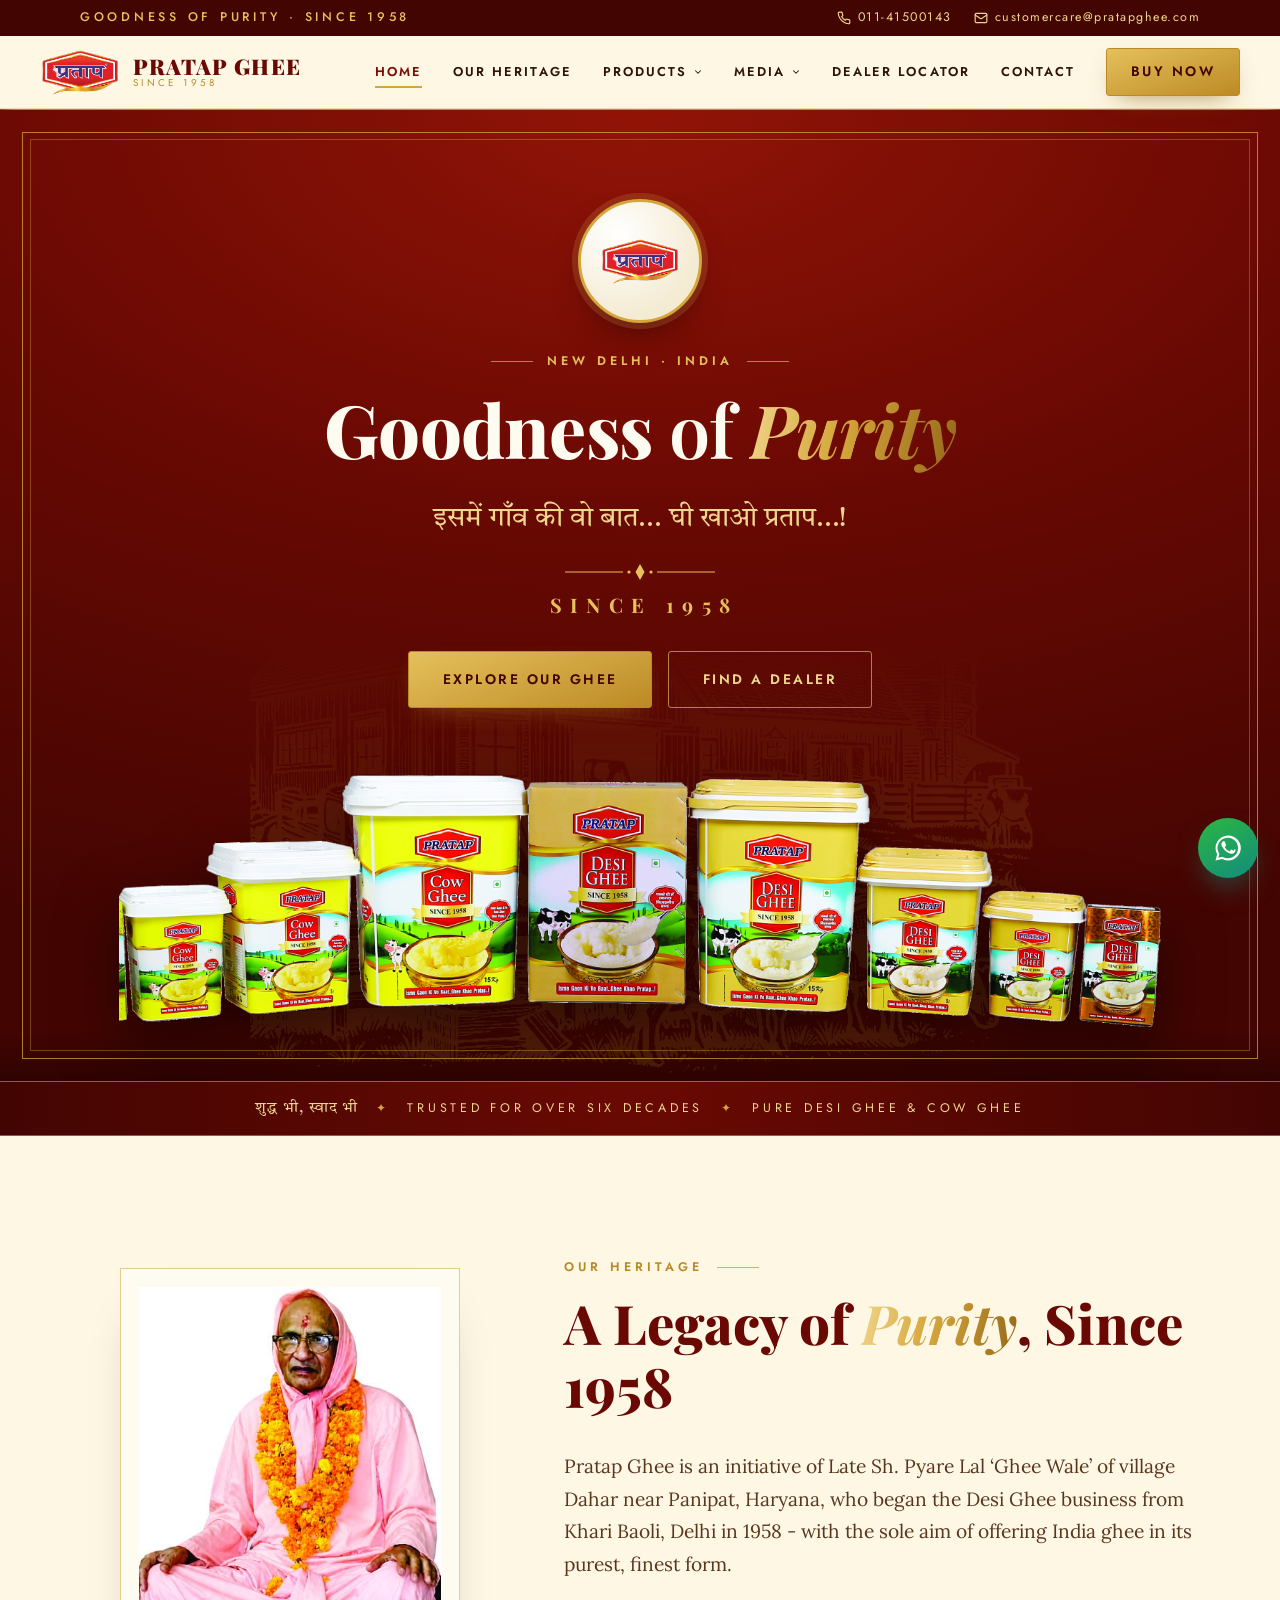
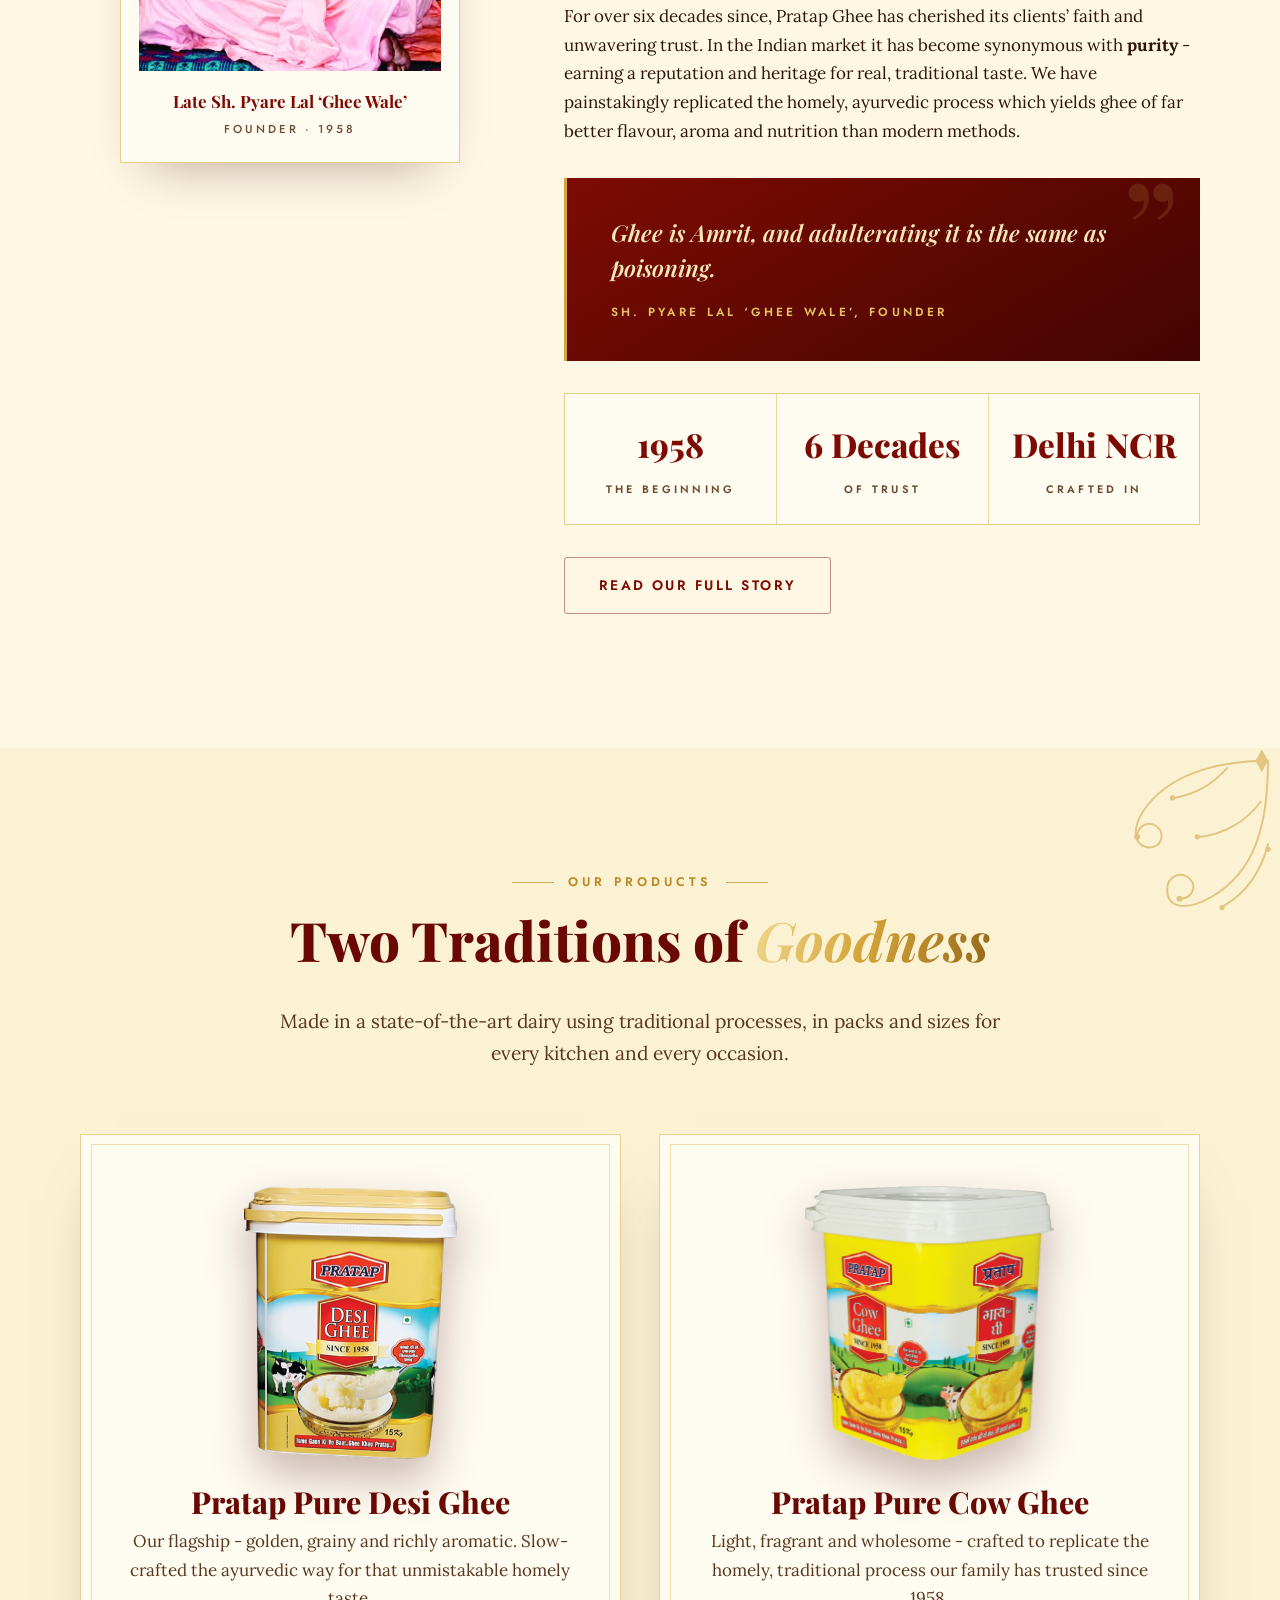
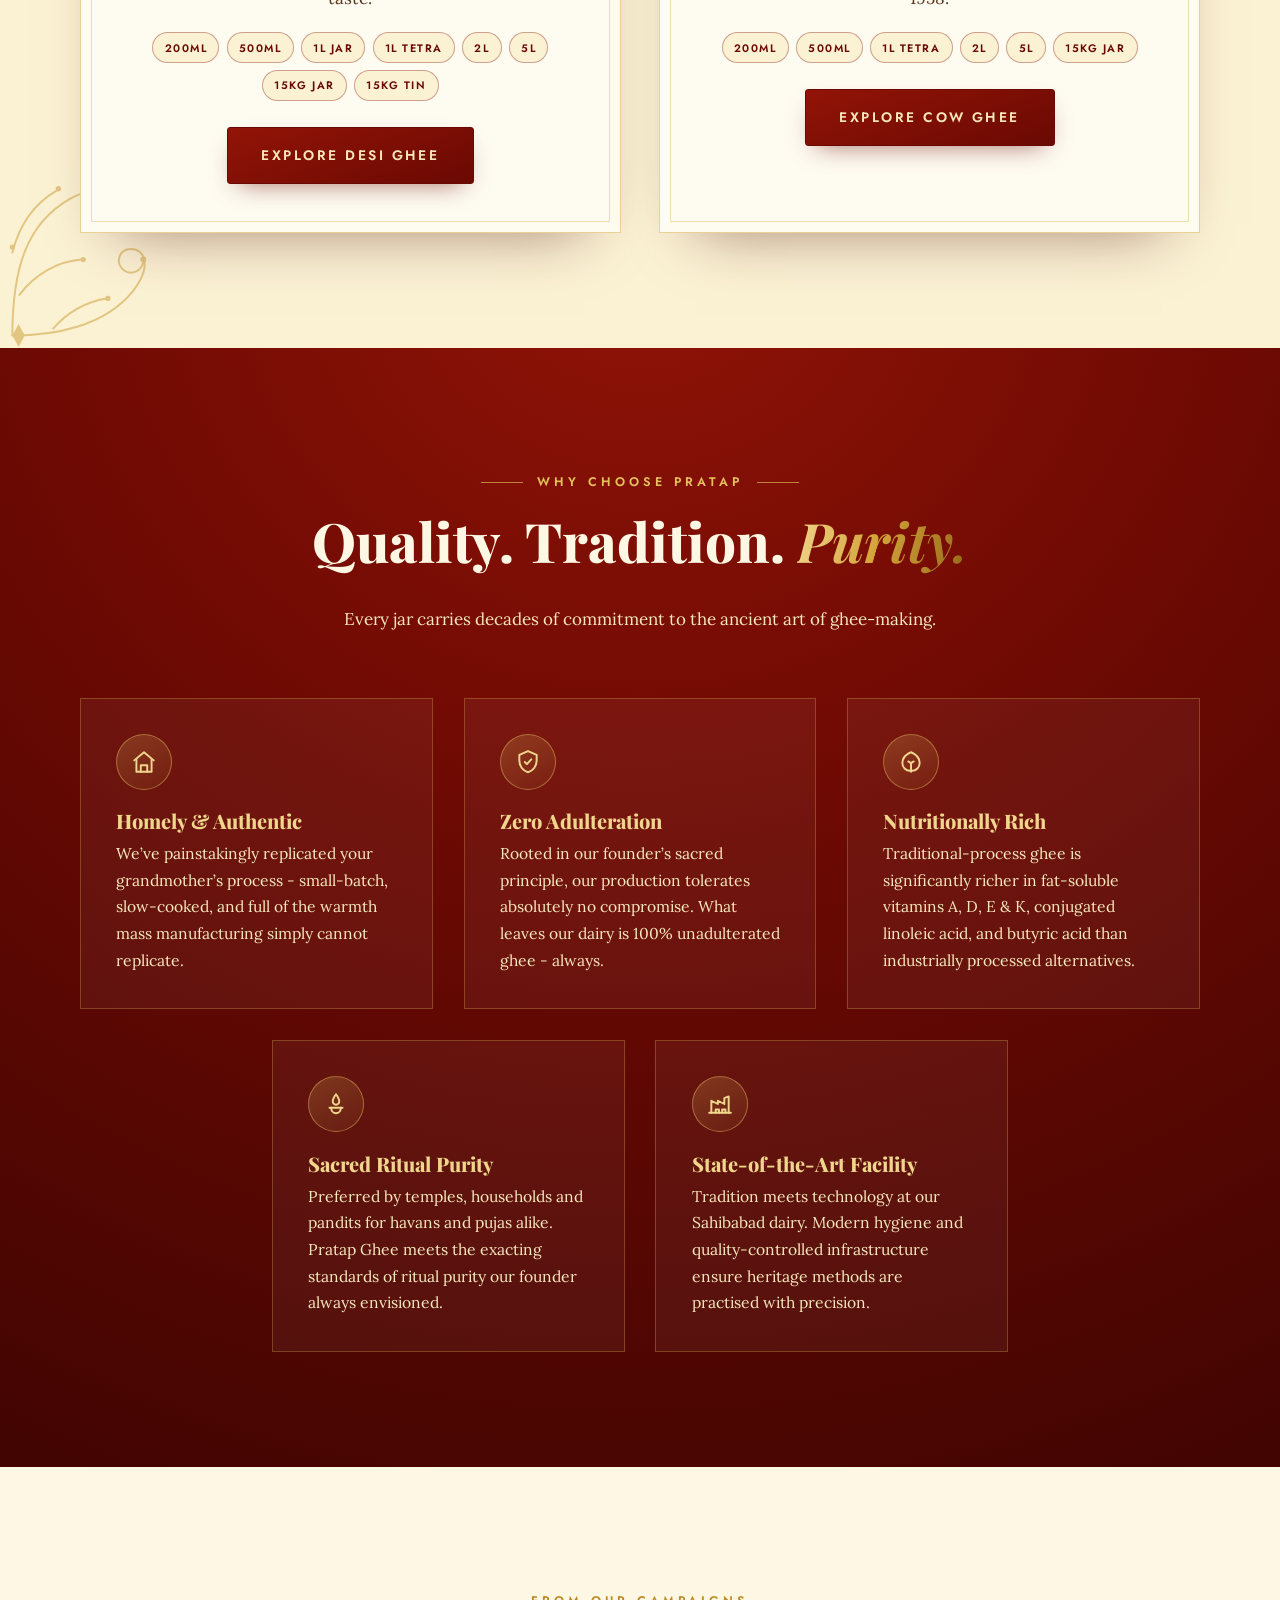
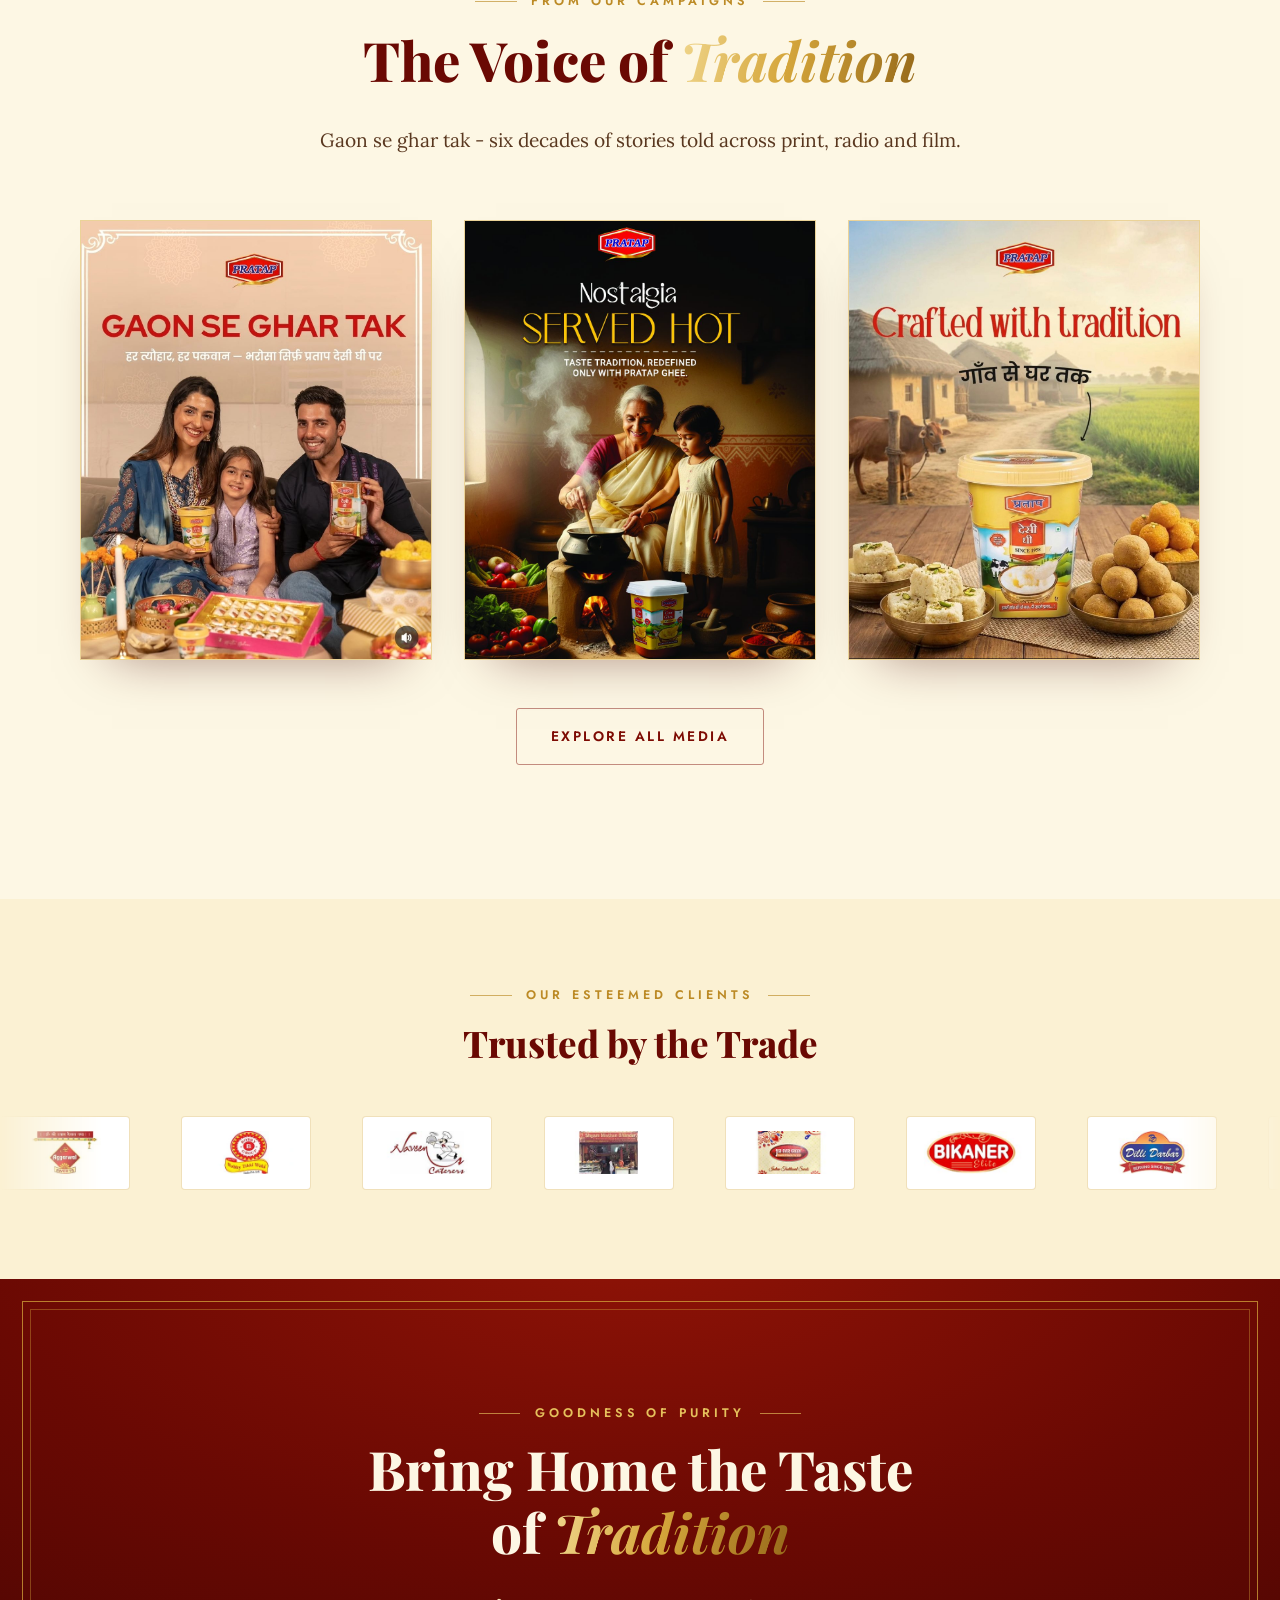
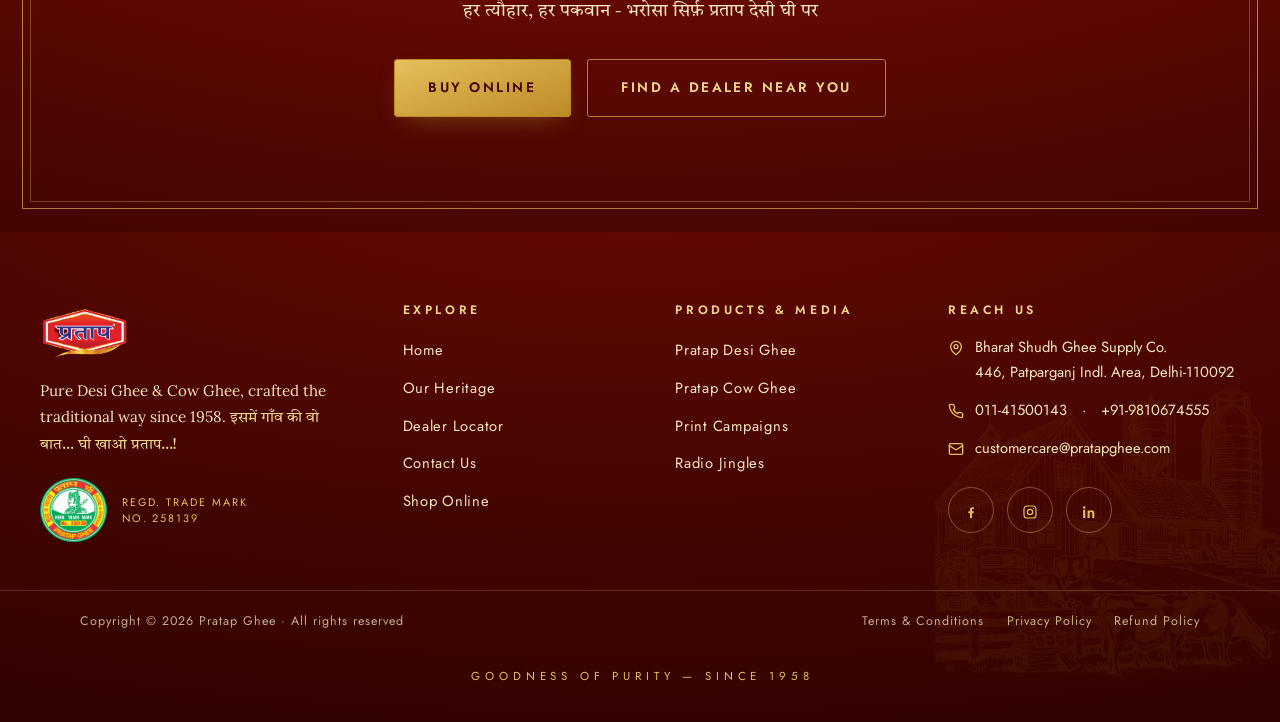
==== index.html @ 8f1a47c0 "Pratap Ghee website - design review build" ====
<!doctype html>
<html lang="en">
<head>
  <meta charset="utf-8">
  <meta name="viewport" content="width=device-width, initial-scale=1">
  <meta name="robots" content="noindex, nofollow">
  <title>Pratap Ghee - Shudh Desi Ghee &amp; Cow Ghee Since 1958 | Goodness of Purity</title>
  <meta name="description" content="Pratap Ghee - manufacturers of Shudh Desi Ghee and Pure Cow Ghee since 1958. Trusted for over six decades across Delhi NCR for purity, tradition and real homely taste.">
  <meta name="keywords" content="Shudh Desi Ghee, Cow ghee manufacturer, wholesale buffalo ghee, cow ghee supplier delhi, Pratap Ghee, desi ghee since 1958">
  <link rel="icon" type="image/png" href="assets/img/favicon.png">
  <link rel="preconnect" href="https://fonts.googleapis.com">
  <link rel="preconnect" href="https://fonts.gstatic.com" crossorigin>
  <link href="https://fonts.googleapis.com/css2?family=Playfair+Display:ital,wght@0,600;0,700;0,800;0,900;1,600;1,700&family=Lora:ital,wght@0,400;0,500;1,400&family=Jost:wght@400;500;600;700&family=Tiro+Devanagari+Hindi&display=swap" rel="stylesheet">
  <link rel="stylesheet" href="css/style.css">
</head>
<body>
  <a class="skip-link" href="#main">Skip to main content</a>

  <!-- top strip -->
  <div class="topbar">
    <div class="container">
      <span class="topbar__tag">Goodness of Purity &middot; Since 1958</span>
      <div class="topbar__links">
        <a href="tel:01141500143"><svg viewBox="0 0 24 24" fill="none" stroke="currentColor" stroke-width="2" stroke-linecap="round" stroke-linejoin="round" aria-hidden="true"><path d="M22 16.9v3a2 2 0 0 1-2.2 2 19.8 19.8 0 0 1-8.6-3.1 19.5 19.5 0 0 1-6-6A19.8 19.8 0 0 1 2.1 4.2 2 2 0 0 1 4.1 2h3a2 2 0 0 1 2 1.7c.13.96.36 1.9.7 2.8a2 2 0 0 1-.45 2.1L8.1 9.9a16 16 0 0 0 6 6l1.3-1.3a2 2 0 0 1 2.1-.45c.9.34 1.84.57 2.8.7A2 2 0 0 1 22 16.9z"/></svg>011-41500143</a>
        <a href="mailto:customercare@pratapghee.com"><svg viewBox="0 0 24 24" fill="none" stroke="currentColor" stroke-width="2" stroke-linecap="round" stroke-linejoin="round" aria-hidden="true"><rect width="20" height="16" x="2" y="4" rx="2"/><path d="m22 7-8.97 5.7a1.94 1.94 0 0 1-2.06 0L2 7"/></svg>customercare@pratapghee.com</a>
      </div>
    </div>
  </div>

  <!-- header -->
  <header class="site-header">
    <div class="container site-header__inner">
      <a class="brand" href="index.html" aria-label="Pratap Ghee - Home">
        <img src="assets/img/logo.png" alt="Pratap Ghee logo" width="151" height="98">
        <span class="brand__text">
          <span class="brand__name">PRATAP GHEE</span>
          <span class="brand__tag">Since 1958</span>
        </span>
      </a>
      <nav class="nav" aria-label="Primary">
        <a class="nav__link" href="index.html" aria-current="page">Home</a>
        <a class="nav__link" href="about.html">Our Heritage</a>
        <div class="has-dropdown">
          <button class="nav__link" type="button" aria-expanded="false" aria-haspopup="true">Products
            <svg class="nav__caret" viewBox="0 0 24 24" fill="none" stroke="currentColor" stroke-width="2.5" stroke-linecap="round" stroke-linejoin="round" aria-hidden="true"><path d="m6 9 6 6 6-6"/></svg>
          </button>
          <div class="dropdown">
            <a href="pratap-desi-ghee.html">Pratap Desi Ghee</a>
            <a href="pratap-cow-ghee.html">Pratap Cow Ghee</a>
          </div>
        </div>
        <div class="has-dropdown">
          <button class="nav__link" type="button" aria-expanded="false" aria-haspopup="true">Media
            <svg class="nav__caret" viewBox="0 0 24 24" fill="none" stroke="currentColor" stroke-width="2.5" stroke-linecap="round" stroke-linejoin="round" aria-hidden="true"><path d="m6 9 6 6 6-6"/></svg>
          </button>
          <div class="dropdown">
            <a href="print.html">Print Campaigns</a>
            <a href="radio.html">Radio Jingles</a>
          </div>
        </div>
        <a class="nav__link" href="dealer-locator.html">Dealer Locator</a>
        <a class="nav__link" href="contact.html">Contact</a>
        <a class="btn btn--gold" href="https://www.shop.pratapghee.com/" target="_blank" rel="noopener">Buy Now</a>
      </nav>
      <button class="nav-toggle" id="nav-open" aria-expanded="false" aria-label="Open menu">
        <svg viewBox="0 0 24 24" fill="none" stroke="currentColor" stroke-width="2" stroke-linecap="round" aria-hidden="true"><path d="M4 6h16M4 12h16M4 18h16"/></svg>
      </button>
    </div>
  </header>

  <!-- mobile drawer -->
  <div class="drawer" id="drawer">
    <div class="drawer__scrim"></div>
    <div class="drawer__panel" role="dialog" aria-modal="true" aria-label="Menu">
      <div class="drawer__head">
        <img src="assets/img/logo.png" alt="Pratap Ghee">
        <button class="drawer__close" id="nav-close" aria-label="Close menu">
          <svg viewBox="0 0 24 24" fill="none" stroke="currentColor" stroke-width="2" stroke-linecap="round" aria-hidden="true"><path d="M18 6 6 18M6 6l12 12"/></svg>
        </button>
      </div>
      <nav aria-label="Mobile">
        <a href="index.html" aria-current="page">Home</a>
        <a href="about.html">Our Heritage</a>
        <span class="drawer__group">Products</span>
        <a class="drawer__sub" href="pratap-desi-ghee.html">Pratap Desi Ghee</a>
        <a class="drawer__sub" href="pratap-cow-ghee.html">Pratap Cow Ghee</a>
        <span class="drawer__group">Media</span>
        <a class="drawer__sub" href="print.html">Print Campaigns</a>
        <a class="drawer__sub" href="radio.html">Radio Jingles</a>
        <a href="dealer-locator.html">Dealer Locator</a>
        <a href="contact.html">Contact</a>
        <a class="btn btn--gold" href="https://www.shop.pratapghee.com/" target="_blank" rel="noopener">Buy Now</a>
      </nav>
    </div>
  </div>

  <main id="main">
    <!-- HERO : the catalogue cover, alive -->
    <section class="hero gold-frame" aria-label="Pratap Ghee - Goodness of Purity">
      <div class="hero__art" aria-hidden="true"></div>
      <div class="hero__inner container">
        <div class="hero__badge reveal">
          <img src="assets/img/logo.png" alt="">
        </div>
        <p class="eyebrow reveal" data-delay="1" style="color:var(--gold-400)">New Delhi &middot; India</p>
        <h1 class="display-xl reveal" data-delay="1">Goodness <span style="font-weight:600">of</span> <em class="gold-italic">Purity</em></h1>
        <p class="hero__hindi reveal" data-delay="2" lang="hi">इसमें गाँव की वो बात... घी खाओ प्रताप...!</p>
        <div class="hero__since reveal" data-delay="2">
          <svg width="150" height="20" viewBox="0 0 150 20" fill="none" aria-hidden="true"><path d="M0 10h58M92 10h58" stroke="currentColor" stroke-width="1"/><path d="M75 2l4.5 8L75 18l-4.5-8z" fill="currentColor"/><circle cx="64" cy="10" r="1.6" fill="currentColor"/><circle cx="86" cy="10" r="1.6" fill="currentColor"/></svg>
          SINCE 1958
        </div>
        <div class="hero__cta reveal" data-delay="3">
          <a class="btn btn--gold" href="pratap-desi-ghee.html">Explore Our Ghee</a>
          <a class="btn btn--ghost-gold" href="dealer-locator.html">Find a Dealer</a>
        </div>
        <div class="hero__lineup reveal" data-delay="3">
          <img src="assets/img/range-lineup.png" alt="The complete Pratap Ghee range - Desi Ghee and Cow Ghee jars, tins and tetra packs" width="1465" height="360" fetchpriority="high">
        </div>
      </div>
      <div class="hero__shelf" aria-hidden="true"></div>
    </section>

    <!-- tagline band -->
    <div class="tagline-band">
      <span class="hindi" lang="hi">शुद्ध भी, स्वाद भी</span><span class="dot">&#10022;</span>Trusted for over six decades<span class="dot">&#10022;</span><span class="band-opt">Pure Desi Ghee &amp; Cow Ghee</span>
    </div>

    <!-- HERITAGE -->
    <section class="section section--cream" aria-labelledby="heritage-h">
      <div class="container heritage">
        <figure class="portrait-card reveal">
          <img src="assets/img/founder.jpg" alt="Late Sh. Pyare Lal 'Ghee Wale', founder of Pratap Ghee, seated in saffron robes with a marigold garland" width="434" height="550">
          <figcaption>Late Sh. Pyare Lal &lsquo;Ghee Wale&rsquo;<span>Founder &middot; 1958</span></figcaption>
        </figure>
        <div>
          <p class="eyebrow eyebrow--left reveal">Our Heritage</p>
          <h2 id="heritage-h" class="display-lg reveal">A Legacy of <em class="gold-italic">Purity</em>, Since 1958</h2>
          <p class="lead reveal" data-delay="1">Pratap Ghee is an initiative of Late Sh. Pyare Lal &lsquo;Ghee Wale&rsquo; of village Dahar near Panipat, Haryana, who began the Desi Ghee business from Khari Baoli, Delhi in 1958 - with the sole aim of offering India ghee in its purest, finest form.</p>
          <p class="reveal" data-delay="1">For over six decades since, Pratap Ghee has cherished its clients&rsquo; faith and unwavering trust. In the Indian market it has become synonymous with <strong>purity</strong> - earning a reputation and heritage for real, traditional taste. We have painstakingly replicated the homely, ayurvedic process which yields ghee of far better flavour, aroma and nutrition than modern methods.</p>
          <div class="quote-box reveal" data-delay="2">
            <blockquote lang="en">Ghee is Amrit, and adulterating it is the same as poisoning.</blockquote>
            <cite>Sh. Pyare Lal &lsquo;Ghee Wale&rsquo;, Founder</cite>
          </div>
          <div class="stat-band reveal" data-delay="2">
            <div><strong>1958</strong><span>The Beginning</span></div>
            <div><strong>6 Decades</strong><span>Of Trust</span></div>
            <div><strong>Delhi NCR</strong><span>Crafted In</span></div>
          </div>
          <p class="mt-2 reveal" data-delay="3"><a class="btn btn--ghost-maroon" href="about.html">Read Our Full Story</a></p>
        </div>
      </div>
    </section>

    <!-- PRODUCTS -->
    <section class="section section--parchment flourish" aria-labelledby="products-h">
      <div class="container">
        <div class="section__head">
          <p class="eyebrow reveal">Our Products</p>
          <h2 id="products-h" class="display-lg reveal">Two Traditions of <em class="gold-italic">Goodness</em></h2>
          <p class="lead reveal" data-delay="1">Made in a state-of-the-art dairy using traditional processes, in packs and sizes for every kitchen and every occasion.</p>
        </div>
        <div class="product-duo">
          <article class="product-card reveal">
            <img class="product-card__img" src="assets/products/desi-15kg-jar.png" alt="Pratap Pure Desi Ghee jar" loading="lazy">
            <h3>Pratap Pure Desi Ghee</h3>
            <p>Our flagship - golden, grainy and richly aromatic. Slow-crafted the ayurvedic way for that unmistakable homely taste.</p>
            <div class="chip-row" aria-label="Available sizes">
              <span class="chip">200ml</span><span class="chip">500ml</span><span class="chip">1L Jar</span><span class="chip">1L Tetra</span><span class="chip">2L</span><span class="chip">5L</span><span class="chip">15Kg Jar</span><span class="chip">15Kg Tin</span>
            </div>
            <a class="btn btn--maroon" href="pratap-desi-ghee.html">Explore Desi Ghee</a>
          </article>
          <article class="product-card reveal" data-delay="1">
            <img class="product-card__img" src="assets/products/cow-15kg-jar.png" alt="Pratap Pure Cow Ghee jar" loading="lazy">
            <h3>Pratap Pure Cow Ghee</h3>
            <p>Light, fragrant and wholesome - crafted to replicate the homely, traditional process our family has trusted since 1958.</p>
            <div class="chip-row" aria-label="Available sizes">
              <span class="chip">200ml</span><span class="chip">500ml</span><span class="chip">1L Tetra</span><span class="chip">2L</span><span class="chip">5L</span><span class="chip">15Kg Jar</span>
            </div>
            <a class="btn btn--maroon" href="pratap-cow-ghee.html">Explore Cow Ghee</a>
          </article>
        </div>
      </div>
    </section>

    <!-- WHY CHOOSE -->
    <section class="section section--maroon on-maroon" aria-labelledby="why-h">
      <div class="container">
        <div class="section__head">
          <p class="eyebrow reveal">Why Choose Pratap</p>
          <h2 id="why-h" class="display-lg reveal">Quality. Tradition. <em class="gold-italic">Purity.</em></h2>
          <p class="reveal" data-delay="1">Every jar carries decades of commitment to the ancient art of ghee-making.</p>
        </div>
        <div class="feature-grid">
          <article class="feature reveal">
            <div class="feature__icon"><svg viewBox="0 0 24 24" fill="none" stroke="currentColor" stroke-width="1.8" stroke-linecap="round" stroke-linejoin="round" aria-hidden="true"><path d="M3 10.5 12 3l9 7.5"/><path d="M5 9.5V21h14V9.5"/><path d="M9 21v-6h6v6"/></svg></div>
            <h3>Homely &amp; Authentic</h3>
            <p>We&rsquo;ve painstakingly replicated your grandmother&rsquo;s process - small-batch, slow-cooked, and full of the warmth mass manufacturing simply cannot replicate.</p>
          </article>
          <article class="feature reveal" data-delay="1">
            <div class="feature__icon"><svg viewBox="0 0 24 24" fill="none" stroke="currentColor" stroke-width="1.8" stroke-linecap="round" stroke-linejoin="round" aria-hidden="true"><path d="M12 2 4 5.5v5.2c0 5 3.4 9.6 8 10.8 4.6-1.2 8-5.8 8-10.8V5.5z"/><path d="m9 12 2 2 4-4.5"/></svg></div>
            <h3>Zero Adulteration</h3>
            <p>Rooted in our founder&rsquo;s sacred principle, our production tolerates absolutely no compromise. What leaves our dairy is 100% unadulterated ghee - always.</p>
          </article>
          <article class="feature reveal" data-delay="2">
            <div class="feature__icon"><svg viewBox="0 0 24 24" fill="none" stroke="currentColor" stroke-width="1.8" stroke-linecap="round" stroke-linejoin="round" aria-hidden="true"><path d="M11 20A7 7 0 0 1 4 13c0-4 3-8 8-10 5 2 8 6 8 10a7 7 0 0 1-7 7z"/><path d="M12 21v-8"/><path d="m9.5 11.5 2.5 1.5 2.5-1.5"/></svg></div>
            <h3>Nutritionally Rich</h3>
            <p>Traditional-process ghee is significantly richer in fat-soluble vitamins A, D, E &amp; K, conjugated linoleic acid, and butyric acid than industrially processed alternatives.</p>
          </article>
          <article class="feature reveal" data-delay="2">
            <div class="feature__icon"><svg viewBox="0 0 24 24" fill="none" stroke="currentColor" stroke-width="1.8" stroke-linecap="round" stroke-linejoin="round" aria-hidden="true"><path d="M12 3c1.8 2.5 3 4.6 3 6.5A3.1 3.1 0 0 1 12 12.7 3.1 3.1 0 0 1 9 9.5C9 7.6 10.2 5.5 12 3z"/><path d="M6 15.5h12"/><path d="M7.5 15.5c0 2.8 2 5 4.5 5s4.5-2.2 4.5-5"/></svg></div>
            <h3>Sacred Ritual Purity</h3>
            <p>Preferred by temples, households and pandits for havans and pujas alike. Pratap Ghee meets the exacting standards of ritual purity our founder always envisioned.</p>
          </article>
          <article class="feature reveal" data-delay="3">
            <div class="feature__icon"><svg viewBox="0 0 24 24" fill="none" stroke="currentColor" stroke-width="1.8" stroke-linecap="round" stroke-linejoin="round" aria-hidden="true"><path d="M2 20h20"/><path d="M4 20V9l6 3V9l6 3V6.5L20 5v15"/><path d="M8 20v-3h3v3"/><path d="M14 20v-3h3v3"/></svg></div>
            <h3>State-of-the-Art Facility</h3>
            <p>Tradition meets technology at our Sahibabad dairy. Modern hygiene and quality-controlled infrastructure ensure heritage methods are practised with precision.</p>
          </article>
        </div>
      </div>
    </section>

    <!-- CAMPAIGNS -->
    <section class="section section--cream" aria-labelledby="campaigns-h">
      <div class="container">
        <div class="section__head">
          <p class="eyebrow reveal">From Our Campaigns</p>
          <h2 id="campaigns-h" class="display-lg reveal">The Voice of <em class="gold-italic">Tradition</em></h2>
          <p class="lead reveal" data-delay="1">Gaon se ghar tak - six decades of stories told across print, radio and film.</p>
        </div>
        <div class="campaign-row">
          <button class="campaign-tile reveal" data-lightbox="assets/ads/campaign-5.jpg" aria-label="View campaign: Gaon Se Ghar Tak">
            <img src="assets/ads/campaign-5.jpg" alt="Pratap Ghee campaign - Gaon Se Ghar Tak, a family celebrating with Pratap Desi Ghee" loading="lazy">
          </button>
          <button class="campaign-tile reveal" data-delay="1" data-lightbox="assets/ads/campaign-6.jpg" aria-label="View campaign: Nostalgia Served Hot">
            <img src="assets/ads/campaign-6.jpg" alt="Pratap Ghee campaign - Nostalgia Served Hot, a grandmother cooking on a traditional chulha" loading="lazy">
          </button>
          <button class="campaign-tile reveal" data-delay="2" data-lightbox="assets/ads/campaign-4.jpg" aria-label="View campaign: Crafted with Tradition">
            <img src="assets/ads/campaign-4.jpg" alt="Pratap Ghee campaign - Crafted with Tradition, village scene with sweets made in ghee" loading="lazy">
          </button>
        </div>
        <p class="text-center mt-3 reveal"><a class="btn btn--ghost-maroon" href="print.html">Explore All Media</a></p>
      </div>
    </section>

    <!-- CLIENTS -->
    <section class="section section--parchment" aria-labelledby="clients-h" style="padding-block: clamp(3rem, 6vw, 5rem);">
      <div class="container">
        <div class="section__head" style="margin-bottom: 2.4rem;">
          <p class="eyebrow reveal">Our Esteemed Clients</p>
          <h2 id="clients-h" class="display-md reveal">Trusted by the Trade</h2>
        </div>
      </div>
      <div class="clients-track" aria-label="Client logos">
        <div class="clients-row" id="clients-row">
          <!-- populated by script below; duplicated for seamless loop -->
        </div>
      </div>
    </section>

    <!-- CTA -->
    <section class="section section--maroon on-maroon cta-band gold-frame" aria-labelledby="cta-h">
      <div class="container">
        <p class="eyebrow reveal">Goodness of Purity</p>
        <h2 id="cta-h" class="display-lg reveal">Bring Home the Taste<br>of <em class="gold-italic">Tradition</em></h2>
        <p class="reveal hindi" data-delay="1" lang="hi" style="font-size:1.15rem;">हर त्यौहार, हर पकवान - भरोसा सिर्फ़ प्रताप देसी घी पर</p>
        <div class="btn-row reveal" data-delay="2">
          <a class="btn btn--gold" href="https://www.shop.pratapghee.com/" target="_blank" rel="noopener">Buy Online</a>
          <a class="btn btn--ghost-gold" href="dealer-locator.html">Find a Dealer Near You</a>
        </div>
      </div>
    </section>
  </main>

  <!-- lightbox -->
  <div class="lightbox" id="lightbox" role="dialog" aria-modal="true" aria-label="Image viewer">
    <img src="" alt="">
    <button class="lightbox__close" aria-label="Close viewer"><svg viewBox="0 0 24 24" fill="none" stroke="currentColor" stroke-width="2" stroke-linecap="round" aria-hidden="true"><path d="M18 6 6 18M6 6l12 12"/></svg></button>
    <button class="lightbox__nav lightbox__nav--prev" aria-label="Previous image"><svg viewBox="0 0 24 24" fill="none" stroke="currentColor" stroke-width="2" stroke-linecap="round" stroke-linejoin="round" aria-hidden="true"><path d="m15 18-6-6 6-6"/></svg></button>
    <button class="lightbox__nav lightbox__nav--next" aria-label="Next image"><svg viewBox="0 0 24 24" fill="none" stroke="currentColor" stroke-width="2" stroke-linecap="round" stroke-linejoin="round" aria-hidden="true"><path d="m9 18 6-6-6-6"/></svg></button>
  </div>

  <!-- footer -->
  <footer class="site-footer">
    <div class="container footer-grid">
      <div class="footer-brand">
        <img class="footer-logo" src="assets/img/logo.png" alt="Pratap Ghee">
        <p>Pure Desi Ghee &amp; Cow Ghee, crafted the traditional way since 1958. <span class="hindi" lang="hi">इसमें गाँव की वो बात... घी खाओ प्रताप...!</span></p>
        <div class="footer-seal">
          <img src="assets/img/trademark.png" alt="Pratap Ghee registered trademark seal" loading="lazy">
          <span>Regd. Trade Mark<br>No. 258139</span>
        </div>
      </div>
      <div>
        <h4>Explore</h4>
        <ul>
          <li><a href="index.html">Home</a></li>
          <li><a href="about.html">Our Heritage</a></li>
          <li><a href="dealer-locator.html">Dealer Locator</a></li>
          <li><a href="contact.html">Contact Us</a></li>
          <li><a href="https://www.shop.pratapghee.com/" target="_blank" rel="noopener">Shop Online</a></li>
        </ul>
      </div>
      <div>
        <h4>Products &amp; Media</h4>
        <ul>
          <li><a href="pratap-desi-ghee.html">Pratap Desi Ghee</a></li>
          <li><a href="pratap-cow-ghee.html">Pratap Cow Ghee</a></li>
          <li><a href="print.html">Print Campaigns</a></li>
          <li><a href="radio.html">Radio Jingles</a></li>
        </ul>
      </div>
      <div class="footer-contact">
        <h4>Reach Us</h4>
        <p><svg viewBox="0 0 24 24" fill="none" stroke="currentColor" stroke-width="2" stroke-linecap="round" stroke-linejoin="round" aria-hidden="true"><path d="M20 10c0 6-8 12-8 12s-8-6-8-12a8 8 0 0 1 16 0z"/><circle cx="12" cy="10" r="3"/></svg>Bharat Shudh Ghee Supply Co.<br>446, Patparganj Indl. Area, Delhi-110092</p>
        <p><svg viewBox="0 0 24 24" fill="none" stroke="currentColor" stroke-width="2" stroke-linecap="round" stroke-linejoin="round" aria-hidden="true"><path d="M22 16.9v3a2 2 0 0 1-2.2 2 19.8 19.8 0 0 1-8.6-3.1 19.5 19.5 0 0 1-6-6A19.8 19.8 0 0 1 2.1 4.2 2 2 0 0 1 4.1 2h3a2 2 0 0 1 2 1.7c.13.96.36 1.9.7 2.8a2 2 0 0 1-.45 2.1L8.1 9.9a16 16 0 0 0 6 6l1.3-1.3a2 2 0 0 1 2.1-.45c.9.34 1.84.57 2.8.7A2 2 0 0 1 22 16.9z"/></svg><a href="tel:01141500143">011-41500143</a>&nbsp;&middot;&nbsp;<a href="tel:+919810674555">+91-9810674555</a></p>
        <p><svg viewBox="0 0 24 24" fill="none" stroke="currentColor" stroke-width="2" stroke-linecap="round" stroke-linejoin="round" aria-hidden="true"><rect width="20" height="16" x="2" y="4" rx="2"/><path d="m22 7-8.97 5.7a1.94 1.94 0 0 1-2.06 0L2 7"/></svg><a href="mailto:customercare@pratapghee.com">customercare@pratapghee.com</a></p>
        <div class="social-row">
          <a href="https://www.facebook.com/pratapgheeofficial" target="_blank" rel="noopener" aria-label="Pratap Ghee on Facebook"><svg viewBox="0 0 24 24" fill="currentColor" aria-hidden="true"><path d="M13.5 21v-7h2.4l.4-3h-2.8V9.1c0-.9.2-1.5 1.5-1.5h1.4V4.9c-.3 0-1.2-.1-2.2-.1-2.2 0-3.7 1.3-3.7 3.9V11H8v3h2.5v7z"/></svg></a>
          <a href="https://www.instagram.com/pratapghee/" target="_blank" rel="noopener" aria-label="Pratap Ghee on Instagram"><svg viewBox="0 0 24 24" fill="none" stroke="currentColor" stroke-width="1.8" stroke-linecap="round" stroke-linejoin="round" aria-hidden="true"><rect width="18" height="18" x="3" y="3" rx="5"/><circle cx="12" cy="12" r="4"/><circle cx="17.2" cy="6.8" r=".9" fill="currentColor" stroke="none"/></svg></a>
          <a href="https://www.linkedin.com/company/pratapghee" target="_blank" rel="noopener" aria-label="Pratap Ghee on LinkedIn"><svg viewBox="0 0 24 24" fill="currentColor" aria-hidden="true"><path d="M6.4 8.6H3.2V21h3.2zM4.8 3.2a1.9 1.9 0 1 0 0 3.8 1.9 1.9 0 0 0 0-3.8zM13 14.5c0-1.4.6-2.4 2-2.4s1.9 1 1.9 2.4V21H20v-6.9c0-3.2-1.7-4.7-4-4.7a3.9 3.9 0 0 0-3 1.6v-1.4H9.8V21H13z"/></svg></a>
        </div>
      </div>
    </div>
    <div class="footer-bottom">
      <div class="container">
        <p>Copyright &copy; <span id="year">2026</span> Pratap Ghee &middot; All rights reserved</p>
        <div class="pol-links">
          <a href="terms-conditions.html">Terms &amp; Conditions</a>
          <a href="privacy-policy.html">Privacy Policy</a>
          <a href="refund-policy.html">Refund Policy</a>
        </div>
      </div>
    </div>
    <p class="footer-tagline">Goodness of Purity &mdash; Since 1958</p>
  </footer>

  <!-- WhatsApp float -->
  <a class="wa-float" href="https://wa.me/919810780490?text=Hello%2C%20I%20am%20interested%20in%20Pratap%20Ghee.%20Please%20get%20in%20touch." target="_blank" rel="noopener" aria-label="Chat with Pratap Ghee on WhatsApp">
    <svg viewBox="0 0 24 24" fill="currentColor" aria-hidden="true"><path d="M12 2a10 10 0 0 0-8.7 14.9L2 22l5.3-1.3A10 10 0 1 0 12 2zm0 18.2c-1.5 0-3-.4-4.3-1.1l-.3-.2-3.1.8.8-3-.2-.3A8.2 8.2 0 1 1 12 20.2zm4.6-6.1c-.3-.1-1.5-.7-1.7-.8-.2-.1-.4-.1-.6.1l-.8 1c-.1.2-.3.2-.5.1a6.7 6.7 0 0 1-3.4-3c-.3-.4 0-.5.1-.7l.4-.5c.1-.1.2-.3.3-.4.1-.2 0-.3 0-.5L9.4 7c-.2-.5-.4-.4-.6-.4h-.5c-.2 0-.5.1-.7.3-.9.9-1.2 2.1-.6 3.5a11.9 11.9 0 0 0 4.5 5c.6.4 1.4.8 2.3 1 .9.3 1.7.2 2.3-.1.7-.3 1.5-1 1.7-1.8.2-.8.2-1.4.1-1.5s-.2-.2-.5-.3z"/></svg>
  </a>

  <script src="js/main.js" defer></script>
  <script>
    // client logo marquee - list once, duplicate for a seamless loop
    (function () {
      var logos = ["aggarwal1123.webp","bobby-tikki-wala-logos.webp","download-(1).webp","download.webp","jsb.webp","images.webp","Logo1.webp","logo10.webp","logo11.webp","logo12.webp","logo13.webp","logo14.webp","logo15.webp","logo16.webp","logo2.webp","logo3.webp","logo4.webp","logo6.webp","logo8.webp","logo9.webp","data1.webp","Untitled-1.webp","Untitled-2.webp","Untitled-3.webp","Mezbaan-Caterers.webp","logo-img.webp"];
      var row = document.getElementById("clients-row");
      if (!row) return;
      var html = "";
      logos.concat(logos).forEach(function (f) {
        html += '<div class="client-logo"><img src="assets/clients/' + f + '" alt="Pratap Ghee client logo" loading="lazy"></div>';
      });
      row.innerHTML = html;
    })();
  </script>
</body>
</html>
---- css/style.css ----
/* ==========================================================================
   PRATAP GHEE - Goodness of Purity, Since 1958
   Royal heritage design system drawn from the 2026 product catalogue:
   deep maroon canvases, gold double-rule frames, parchment pages,
   serif display type with gold italic accents.
   ========================================================================== */

/* ---------- Tokens ---------- */
:root {
  /* maroon canvas */
  --maroon-950: #430502;
  --maroon-900: #560702;
  --maroon-800: #6A0903;
  --maroon-700: #7D0B03;
  --maroon-600: #921407;
  --maroon-500: #A81C0A;
  --red-accent: #C22A1B;

  /* gold */
  --gold-200: #F7E7B9;
  --gold-300: #F0D68C;
  --gold-400: #E5C05C;
  --gold-500: #D5A63B;
  --gold-600: #BC8A25;
  --gold-700: #96691A;

  /* parchment / cream */
  --cream-25:  #FEFBF1;
  --cream-50:  #FDF7E4;
  --cream-100: #FBF1D3;
  --cream-200: #F6E7BC;
  --cream-300: #EDD79E;

  /* ink on cream */
  --ink-900: #2E1505;
  --ink-700: #59371F;
  --ink-600: #6F4C31;

  /* type */
  --font-display: "Playfair Display", "Georgia", serif;
  --font-prose: "Lora", "Georgia", serif;
  --font-ui: "Jost", "Segoe UI", sans-serif;
  --font-hindi: "Tiro Devanagari Hindi", "Mangal", serif;

  /* rhythm */
  --section-pad: clamp(4rem, 9vw, 7.5rem);
  --container: 1200px;

  /* motion */
  --ease-out: cubic-bezier(.22, .61, .36, 1);
  --dur: 260ms;

  /* z scale */
  --z-header: 100;
  --z-drawer: 200;
  --z-lightbox: 1000;
}

/* ---------- Reset & base ---------- */
*, *::before, *::after { box-sizing: border-box; }
html { scroll-behavior: smooth; }
body {
  margin: 0;
  font-family: var(--font-prose);
  font-size: 1.0625rem;
  line-height: 1.7;
  color: var(--ink-900);
  background: var(--cream-50);
  -webkit-font-smoothing: antialiased;
  overflow-x: hidden;
}
img { max-width: 100%; height: auto; display: block; }
a { color: var(--maroon-700); text-decoration: none; transition: color var(--dur) var(--ease-out); }
a:hover { color: var(--maroon-500); }
button { font-family: inherit; cursor: pointer; }
h1, h2, h3, h4 { font-family: var(--font-display); line-height: 1.15; margin: 0 0 .6em; color: var(--maroon-800); font-weight: 800; }
p { margin: 0 0 1.1em; }
:focus-visible { outline: 3px solid var(--gold-500); outline-offset: 3px; border-radius: 2px; }
::selection { background: var(--maroon-700); color: var(--gold-200); }

.container { max-width: var(--container); margin-inline: auto; padding-inline: clamp(1.25rem, 4vw, 2.5rem); }
.hindi { font-family: var(--font-hindi); }

/* ---------- Utility type ---------- */
.eyebrow {
  display: inline-flex; align-items: center; gap: .9rem;
  font-family: var(--font-ui); font-size: .78rem; font-weight: 600;
  letter-spacing: .32em; text-transform: uppercase; color: var(--gold-600);
}
.eyebrow::before, .eyebrow::after {
  content: ""; height: 1px; width: 2.6rem; background: currentColor; opacity: .65;
}
.eyebrow--left::before { display: none; }
.on-maroon .eyebrow, .eyebrow.on-gold { color: var(--gold-400); }

.display-xl { font-size: clamp(2.6rem, 6.4vw, 4.6rem); letter-spacing: -.01em; }
.display-lg { font-size: clamp(2.1rem, 4.6vw, 3.4rem); }
.display-md { font-size: clamp(1.6rem, 3vw, 2.3rem); }
.gold-italic { font-style: italic; font-weight: 700; color: transparent;
  background: linear-gradient(100deg, var(--gold-300), var(--gold-500) 45%, var(--gold-700));
  -webkit-background-clip: text; background-clip: text;
}
.lead { font-size: clamp(1.05rem, 1.5vw, 1.2rem); color: var(--ink-700); }
.on-maroon { color: var(--cream-100); }
.on-maroon h1, .on-maroon h2, .on-maroon h3 { color: var(--cream-50); }
.on-maroon p { color: var(--cream-200); }

/* ---------- Ornaments ---------- */
.ornament { display: flex; justify-content: center; margin: 1.1rem 0 1.4rem; color: var(--gold-500); }
.ornament svg { width: 150px; height: 22px; }
.rule-title {
  display: flex; align-items: center; gap: 1rem;
  font-family: var(--font-ui); font-weight: 600; font-size: .82rem;
  letter-spacing: .3em; text-transform: uppercase; color: var(--maroon-700);
}
.rule-title::after { content: ""; flex: 1; height: 1px; background: linear-gradient(90deg, var(--maroon-700), transparent); opacity: .5; }

/* Catalogue-style gold frame with corner notches */
.gold-frame { position: relative; }
.gold-frame::before {
  content: ""; position: absolute; inset: clamp(.7rem, 2vw, 1.4rem);
  border: 1px solid color-mix(in srgb, var(--gold-500) 75%, transparent);
  pointer-events: none;
  -webkit-mask:
    linear-gradient(#000 0 0) padding-box,
    linear-gradient(#000 0 0);
}
.gold-frame::after {
  content: ""; position: absolute; inset: clamp(1.05rem, 2.4vw, 1.85rem);
  border: 1px solid color-mix(in srgb, var(--gold-500) 38%, transparent);
  pointer-events: none;
}

/* ---------- Buttons ---------- */
.btn {
  display: inline-flex; align-items: center; justify-content: center; gap: .6rem;
  font-family: var(--font-ui); font-weight: 600; font-size: .86rem;
  letter-spacing: .18em; text-transform: uppercase;
  padding: 1rem 2.1rem; min-height: 48px; border-radius: 3px;
  border: 1px solid transparent; cursor: pointer;
  transition: transform var(--dur) var(--ease-out), box-shadow var(--dur) var(--ease-out),
              background var(--dur) var(--ease-out), color var(--dur) var(--ease-out),
              border-color var(--dur) var(--ease-out);
}
.btn:active { transform: scale(.97); }
.btn svg { width: 18px; height: 18px; flex: none; }
.btn--gold {
  background: linear-gradient(160deg, var(--gold-400), var(--gold-600));
  color: var(--maroon-950); border-color: var(--gold-600);
  box-shadow: 0 10px 26px -12px rgba(150, 105, 26, .8);
}
.btn--gold:hover { transform: translateY(-2px); box-shadow: 0 16px 30px -12px rgba(150, 105, 26, .9); color: var(--maroon-950); }
.btn--maroon {
  background: linear-gradient(160deg, var(--maroon-600), var(--maroon-800));
  color: var(--gold-200); border-color: var(--maroon-800);
  box-shadow: 0 10px 26px -12px rgba(103, 10, 3, .65);
}
.btn--maroon:hover { transform: translateY(-2px); color: var(--gold-200); box-shadow: 0 16px 32px -12px rgba(103, 10, 3, .8); }
.btn--ghost-gold { background: transparent; color: var(--gold-300); border-color: color-mix(in srgb, var(--gold-400) 65%, transparent); }
.btn--ghost-gold:hover { background: rgba(229, 192, 92, .12); color: var(--gold-200); transform: translateY(-2px); }
.btn--ghost-maroon { background: transparent; color: var(--maroon-700); border-color: color-mix(in srgb, var(--maroon-700) 45%, transparent); }
.btn--ghost-maroon:hover { background: rgba(125, 11, 3, .07); transform: translateY(-2px); }

/* ---------- Top strip ---------- */
.topbar {
  background: var(--maroon-950);
  color: var(--gold-300);
  font-family: var(--font-ui); font-size: .78rem; letter-spacing: .12em;
  padding: .45rem 0;
}
.topbar .container { display: flex; justify-content: space-between; align-items: center; gap: 1rem; }
.topbar a { color: var(--gold-300); display: inline-flex; align-items: center; gap: .4rem; }
.topbar a:hover { color: var(--gold-200); }
.topbar svg { width: 14px; height: 14px; }
.topbar__tag { text-transform: uppercase; letter-spacing: .3em; font-weight: 500; color: var(--gold-400); }
.topbar__links { display: flex; gap: 1.4rem; }
@media (max-width: 760px) { .topbar__tag { display: none; } .topbar .container { justify-content: center; } }

/* ---------- Header ---------- */
.site-header {
  position: sticky; top: 0; z-index: var(--z-header);
  background: color-mix(in srgb, var(--cream-50) 94%, transparent);
  backdrop-filter: blur(10px);
  border-bottom: 1px solid color-mix(in srgb, var(--gold-500) 35%, transparent);
  transition: box-shadow var(--dur) var(--ease-out);
}
.site-header.is-scrolled { box-shadow: 0 10px 30px -18px rgba(67, 5, 2, .45); }
.site-header__inner { display: flex; align-items: center; justify-content: space-between; gap: 1.5rem; padding: .65rem 0; }
.brand { display: flex; align-items: center; gap: .8rem; }
.brand img { height: 52px; width: auto; }
.brand__text { display: flex; flex-direction: column; line-height: 1.1; }
.brand__name { font-family: var(--font-display); font-weight: 900; font-size: 1.35rem; letter-spacing: .06em; color: var(--maroon-800); }
.brand__tag { font-family: var(--font-ui); font-size: .62rem; letter-spacing: .34em; text-transform: uppercase; color: var(--gold-600); }

.nav { display: flex; align-items: center; gap: .25rem; }
.nav a.nav__link, .nav button.nav__link {
  font-family: var(--font-ui); font-size: .8rem; font-weight: 600;
  letter-spacing: .16em; text-transform: uppercase; color: var(--ink-900);
  padding: .8rem .85rem; background: none; border: 0; display: inline-flex; align-items: center; gap: .35rem;
  border-radius: 3px; cursor: pointer; position: relative;
}
.nav a.nav__link::after, .nav button.nav__link::after {
  content: ""; position: absolute; left: .85rem; right: .85rem; bottom: .45rem; height: 2px;
  background: var(--gold-500); transform: scaleX(0); transform-origin: left;
  transition: transform var(--dur) var(--ease-out);
}
.nav a.nav__link:hover::after, .nav a.nav__link[aria-current="page"]::after,
.nav button.nav__link:hover::after, .nav .has-dropdown.is-open > button::after { transform: scaleX(1); }
.nav a.nav__link[aria-current="page"] { color: var(--maroon-700); }
.nav__caret { width: 10px; height: 10px; transition: transform var(--dur) var(--ease-out); }
.has-dropdown { position: relative; }
.has-dropdown.is-open > button .nav__caret { transform: rotate(180deg); }
.dropdown {
  position: absolute; top: calc(100% + .4rem); left: 50%; transform: translateX(-50%) translateY(6px);
  min-width: 215px; background: var(--cream-25);
  border: 1px solid color-mix(in srgb, var(--gold-500) 45%, transparent);
  box-shadow: 0 22px 44px -20px rgba(67, 5, 2, .5);
  border-radius: 4px; padding: .45rem;
  opacity: 0; visibility: hidden; transition: opacity var(--dur) var(--ease-out), transform var(--dur) var(--ease-out), visibility var(--dur);
}
.has-dropdown.is-open .dropdown, .has-dropdown:focus-within .dropdown { opacity: 1; visibility: visible; transform: translateX(-50%) translateY(0); }
@media (hover: hover) { .has-dropdown:hover .dropdown { opacity: 1; visibility: visible; transform: translateX(-50%) translateY(0); } }
.dropdown a {
  display: block; padding: .7rem .9rem; font-family: var(--font-ui); font-size: .8rem;
  font-weight: 600; letter-spacing: .12em; text-transform: uppercase; color: var(--ink-900); border-radius: 3px;
}
.dropdown a:hover { background: var(--cream-100); color: var(--maroon-700); }
.nav .btn { margin-left: .8rem; padding: .72rem 1.5rem; min-height: 44px; }

.nav-toggle { display: none; background: none; border: 0; padding: .6rem; color: var(--maroon-800); }
.nav-toggle svg { width: 30px; height: 30px; }

@media (max-width: 1023px) {
  .nav { display: none; }
  .nav-toggle { display: inline-flex; }
}

/* ---------- Mobile drawer ---------- */
.drawer {
  position: fixed; inset: 0; z-index: var(--z-drawer); visibility: hidden;
}
.drawer.is-open { visibility: visible; }
.drawer__scrim { position: absolute; inset: 0; background: rgba(46, 21, 5, .55); opacity: 0; transition: opacity var(--dur) var(--ease-out); }
.drawer.is-open .drawer__scrim { opacity: 1; }
.drawer__panel {
  position: absolute; top: 0; right: 0; bottom: 0; width: min(21rem, 88vw);
  background: linear-gradient(175deg, var(--maroon-800), var(--maroon-950));
  padding: 1.4rem 1.6rem 2.5rem; overflow-y: auto;
  transform: translateX(100%); transition: transform 300ms var(--ease-out);
}
.drawer.is-open .drawer__panel { transform: translateX(0); }
.drawer__head { display: flex; justify-content: space-between; align-items: center; margin-bottom: 1.6rem; }
.drawer__head img { height: 46px; width: auto; }
.drawer__close { background: none; border: 0; color: var(--gold-300); padding: .55rem; }
.drawer__close svg { width: 26px; height: 26px; }
.drawer nav a, .drawer nav .drawer__group {
  display: block; font-family: var(--font-ui); font-weight: 600; font-size: .92rem;
  letter-spacing: .18em; text-transform: uppercase; color: var(--cream-100);
  padding: .85rem .2rem; border-bottom: 1px solid rgba(229, 192, 92, .18);
}
.drawer nav a:hover { color: var(--gold-300); }
.drawer__group { color: var(--gold-400) !important; font-size: .72rem !important; letter-spacing: .3em !important; border-bottom: 0 !important; padding-bottom: .2rem !important; margin-top: .7rem; }
.drawer nav a.drawer__sub { padding-left: 1.1rem; font-size: .82rem; }
.drawer .btn { width: 100%; margin-top: 1.6rem; }

/* ---------- Hero ---------- */
.hero {
  position: relative; overflow: hidden;
  background:
    radial-gradient(120% 90% at 50% 0%, var(--maroon-600) 0%, var(--maroon-800) 45%, var(--maroon-950) 100%);
  text-align: center;
}
.hero__art {
  position: absolute; inset: auto 0 0 0; height: 46%; pointer-events: none; opacity: .16;
  background-image: url("../assets/img/barn-gold.png");
  background-repeat: no-repeat; background-position: center bottom; background-size: min(900px, 100%);
  -webkit-mask-image: linear-gradient(180deg, transparent, #000 55%);
  mask-image: linear-gradient(180deg, transparent, #000 55%);
}
.hero__inner { position: relative; padding: clamp(3.5rem, 7vw, 6rem) 0 0; }
.hero__badge {
  width: clamp(92px, 12vw, 124px); height: clamp(92px, 12vw, 124px);
  margin: 0 auto 1.2rem; border-radius: 50%;
  background: radial-gradient(circle at 32% 28%, #fff, #F4EBD3 70%);
  border: 3px solid var(--gold-500);
  box-shadow: 0 0 0 6px rgba(229, 192, 92, .16), 0 18px 40px -18px rgba(0, 0, 0, .65);
  display: grid; place-items: center;
}
.hero__badge img { width: 68%; height: auto; }
.hero h1 { color: var(--cream-25); margin-bottom: .35em; }
.hero__hindi { font-family: var(--font-hindi); font-size: clamp(1.25rem, 2.6vw, 1.7rem); color: var(--gold-300); margin: 0 0 1.2rem; }
.hero__since {
  display: inline-flex; flex-direction: column; align-items: center; gap: .4rem;
  font-family: var(--font-display); font-weight: 700; letter-spacing: .42em; text-indent: .42em;
  color: var(--gold-400); font-size: clamp(1rem, 1.8vw, 1.25rem); margin-bottom: 1.8rem;
}
.hero__cta { display: flex; gap: 1rem; justify-content: center; flex-wrap: wrap; margin-bottom: clamp(2.5rem, 5vw, 4rem); }
.hero__lineup { position: relative; margin: 0 auto; max-width: 1080px; padding: 0 1rem; }
.hero__lineup img { margin: 0 auto; filter: drop-shadow(0 26px 30px rgba(0, 0, 0, .5)); }
.hero__shelf { height: clamp(2.2rem, 4vw, 3.4rem); background: linear-gradient(180deg, var(--maroon-950), #2E0301); }

/* ---------- Gold strip (tagline band) ---------- */
.tagline-band {
  background: linear-gradient(90deg, var(--maroon-950), var(--maroon-800) 50%, var(--maroon-950));
  border-top: 1px solid color-mix(in srgb, var(--gold-500) 55%, transparent);
  border-bottom: 1px solid color-mix(in srgb, var(--gold-500) 55%, transparent);
  color: var(--gold-300); text-align: center;
  font-family: var(--font-ui); letter-spacing: .3em; text-transform: uppercase; font-size: .78rem;
  padding: .85rem 1rem;
}
.tagline-band .hindi { font-family: var(--font-hindi); text-transform: none; letter-spacing: .06em; font-size: .95rem; }
.tagline-band span.dot { color: var(--gold-500); margin: 0 1.1rem; }
/* the spans are: hindi(1) dot(2) dot(3) band-opt(4) - hide the 2nd dot + optional text */
@media (max-width: 700px) { .tagline-band span.dot:nth-of-type(3), .tagline-band .band-opt { display: none; } }

/* ---------- Sections ---------- */
.section { padding-block: var(--section-pad); position: relative; }
.section--cream { background: var(--cream-50); }
.section--parchment { background: var(--cream-100); }
.section--maroon {
  background:
    radial-gradient(110% 120% at 50% -10%, var(--maroon-600) 0%, var(--maroon-800) 48%, var(--maroon-950) 100%);
}
.section__head { text-align: center; max-width: 720px; margin: 0 auto clamp(2.5rem, 5vw, 4rem); }
.section__head .eyebrow { margin-bottom: 1rem; }

/* corner flourishes for parchment sections */
.flourish::before, .flourish::after {
  content: ""; position: absolute; width: clamp(120px, 18vw, 260px); aspect-ratio: 1;
  background-image: url("../assets/img/flourish.svg");
  background-size: contain; background-repeat: no-repeat; opacity: .5; pointer-events: none;
}
.flourish::before { left: 0; bottom: 0; }
.flourish::after { right: 0; top: 0; transform: rotate(180deg); }

/* ---------- Heritage split ---------- */
.heritage { display: grid; grid-template-columns: minmax(280px, 420px) 1fr; gap: clamp(2.5rem, 5vw, 4.5rem); align-items: start; }
@media (max-width: 900px) { .heritage { grid-template-columns: 1fr; } }
.portrait-card {
  background: var(--cream-25); padding: 1.1rem 1.1rem 1.4rem; text-align: center;
  border: 1px solid color-mix(in srgb, var(--gold-500) 55%, transparent);
  box-shadow: 0 26px 50px -30px rgba(67, 5, 2, .4);
}
@media (min-width: 900px) {
  /* sticky only when the portrait sits beside the text column */
  .portrait-card { position: sticky; top: 110px; }
}
.portrait-card img { margin-inline: auto; }
.portrait-card figcaption { font-family: var(--font-display); font-weight: 700; color: var(--maroon-700); margin-top: 1rem; font-size: 1.06rem; }
.portrait-card figcaption span { display: block; font-family: var(--font-ui); font-weight: 500; font-size: .72rem; letter-spacing: .26em; text-transform: uppercase; color: var(--ink-600); margin-top: .3rem; }

.quote-box {
  background: linear-gradient(150deg, var(--maroon-700), var(--maroon-950));
  padding: clamp(1.6rem, 3vw, 2.4rem) clamp(1.8rem, 3.4vw, 2.8rem);
  border-left: 3px solid var(--gold-500);
  margin: 2rem 0; position: relative; overflow: hidden;
}
.quote-box::after {
  content: "\201D"; position: absolute; right: 1.2rem; top: -1.4rem;
  font-family: var(--font-display); font-size: 9rem; color: rgba(229, 192, 92, .14); line-height: 1;
}
.quote-box blockquote { margin: 0; font-family: var(--font-display); font-style: italic; font-weight: 600; font-size: clamp(1.15rem, 2vw, 1.45rem); color: var(--gold-200); line-height: 1.5; }
.quote-box cite { display: block; margin-top: 1rem; font-family: var(--font-ui); font-style: normal; font-weight: 600; font-size: .74rem; letter-spacing: .28em; text-transform: uppercase; color: var(--gold-400); }

.stat-band { display: grid; grid-template-columns: repeat(3, 1fr); border: 1px solid color-mix(in srgb, var(--gold-500) 55%, transparent); background: var(--cream-25); }
.stat-band > div { padding: 1.4rem 1rem; text-align: center; }
.stat-band > div + div { border-left: 1px solid color-mix(in srgb, var(--gold-500) 45%, transparent); }
.stat-band strong { display: block; font-family: var(--font-display); font-weight: 800; font-size: clamp(1.5rem, 2.6vw, 2.1rem); color: var(--maroon-700); }
.stat-band span { font-family: var(--font-ui); font-weight: 600; font-size: .68rem; letter-spacing: .3em; text-transform: uppercase; color: var(--ink-600); }
@media (max-width: 560px) {
  .stat-band { grid-template-columns: 1fr; }
  .stat-band > div + div { border-left: 0; border-top: 1px solid color-mix(in srgb, var(--gold-500) 45%, transparent); }
}

/* ---------- Product cards (home) ---------- */
.product-duo { display: grid; grid-template-columns: repeat(auto-fit, minmax(min(100%, 420px), 1fr)); gap: clamp(1.5rem, 3vw, 2.5rem); }
.product-card {
  background: var(--cream-25);
  border: 1px solid color-mix(in srgb, var(--gold-500) 50%, transparent);
  box-shadow: 0 30px 60px -38px rgba(67, 5, 2, .55);
  padding: clamp(2rem, 4vw, 3rem);
  text-align: center; position: relative; overflow: hidden;
  transition: transform var(--dur) var(--ease-out), box-shadow var(--dur) var(--ease-out);
}
.product-card:hover { transform: translateY(-6px); box-shadow: 0 42px 70px -38px rgba(67, 5, 2, .65); }
.product-card::before {
  content: ""; position: absolute; inset: .6rem;
  border: 1px solid color-mix(in srgb, var(--gold-500) 35%, transparent); pointer-events: none;
}
.product-card img.product-card__img { height: clamp(200px, 26vw, 280px); width: auto; margin: 0 auto 1.4rem; object-fit: contain; filter: drop-shadow(0 20px 22px rgba(67, 5, 2, .28)); transition: transform 320ms var(--ease-out); }
.product-card:hover img.product-card__img { transform: scale(1.045); }
.product-card h3 { font-size: clamp(1.5rem, 2.4vw, 1.9rem); margin-bottom: .4rem; }
.product-card p { color: var(--ink-700); max-width: 42ch; margin-inline: auto; }
.chip-row { display: flex; flex-wrap: wrap; gap: .45rem; justify-content: center; margin: 1.2rem 0 1.6rem; }
.chip {
  font-family: var(--font-ui); font-size: .68rem; font-weight: 600; letter-spacing: .14em;
  color: var(--maroon-800); text-transform: uppercase;
  border: 1px solid color-mix(in srgb, var(--maroon-700) 35%, transparent);
  background: var(--cream-100);
  padding: .32rem .7rem; border-radius: 100px;
}

/* ---------- Feature grid (why choose) ---------- */
.feature-grid { display: grid; grid-template-columns: repeat(auto-fit, minmax(min(100%, 300px), 1fr)); gap: clamp(1.2rem, 2.4vw, 2rem); }
@media (min-width: 1024px) {
  /* 3 + 2 layout with the second row centered */
  .feature-grid { grid-template-columns: repeat(6, 1fr); }
  .feature-grid .feature { grid-column: span 2; }
  .feature-grid .feature:nth-child(4) { grid-column: 2 / span 2; }
}
.feature {
  background: rgba(254, 250, 238, .045);
  border: 1px solid rgba(229, 192, 92, .28);
  padding: clamp(1.6rem, 3vw, 2.2rem);
  transition: transform var(--dur) var(--ease-out), background var(--dur) var(--ease-out), border-color var(--dur) var(--ease-out);
}
.feature:hover { transform: translateY(-5px); background: rgba(254, 250, 238, .08); border-color: rgba(229, 192, 92, .55); }
.feature__icon {
  width: 56px; height: 56px; border-radius: 50%; display: grid; place-items: center; margin-bottom: 1.2rem;
  background: linear-gradient(150deg, rgba(229, 192, 92, .22), rgba(229, 192, 92, .05));
  border: 1px solid rgba(229, 192, 92, .45); color: var(--gold-300);
}
.feature__icon svg { width: 26px; height: 26px; }
.feature h3 { color: var(--gold-300); font-size: 1.25rem; margin-bottom: .5rem; }
.feature p { color: var(--cream-200); font-size: .98rem; margin: 0; }

/* ---------- Campaign strip ---------- */
.campaign-row { display: grid; grid-template-columns: repeat(auto-fit, minmax(min(100%, 280px), 1fr)); gap: clamp(1.2rem, 2.5vw, 2rem); }
.campaign-tile {
  position: relative; overflow: hidden; border: 1px solid color-mix(in srgb, var(--gold-500) 45%, transparent);
  box-shadow: 0 26px 50px -32px rgba(67, 5, 2, .5); cursor: pointer; padding: 0; background: none;
}
.campaign-tile img { width: 100%; height: 100%; object-fit: cover; aspect-ratio: 4 / 5; transition: transform 400ms var(--ease-out); }
.campaign-tile:hover img { transform: scale(1.05); }
.campaign-tile::after {
  content: ""; position: absolute; inset: 0;
  background: linear-gradient(185deg, transparent 62%, rgba(46, 5, 2, .55));
  opacity: 0; transition: opacity var(--dur) var(--ease-out);
}
.campaign-tile:hover::after { opacity: 1; }

/* ---------- Clients marquee ---------- */
.clients-track { overflow: hidden; -webkit-mask-image: linear-gradient(90deg, transparent, #000 8%, #000 92%, transparent); mask-image: linear-gradient(90deg, transparent, #000 8%, #000 92%, transparent); }
.clients-row { display: flex; gap: clamp(2rem, 4vw, 3.5rem); width: max-content; animation: marquee 42s linear infinite; padding-block: .8rem; }
.clients-track:hover .clients-row { animation-play-state: paused; }
.client-logo {
  height: 74px; width: 130px; flex: none; display: grid; place-items: center;
  background: #fff; border: 1px solid color-mix(in srgb, var(--gold-500) 35%, transparent);
  border-radius: 4px; padding: .6rem;
}
.client-logo img { max-height: 56px; width: auto; object-fit: contain; }
@keyframes marquee { to { transform: translateX(-50%); } }
@media (prefers-reduced-motion: reduce) {
  .clients-row { animation: none; flex-wrap: wrap; width: auto; justify-content: center; }
  .clients-track { mask-image: none; -webkit-mask-image: none; }
}

/* ---------- CTA band ---------- */
.cta-band { text-align: center; }
.cta-band .btn-row { display: flex; gap: 1rem; justify-content: center; flex-wrap: wrap; margin-top: 2rem; }

/* ---------- Page hero (inner pages) ---------- */
.page-hero {
  background:
    radial-gradient(130% 160% at 50% -30%, var(--maroon-600) 0%, var(--maroon-800) 52%, var(--maroon-950) 100%);
  text-align: center; padding: clamp(3.2rem, 6vw, 5rem) 0 clamp(3.4rem, 6vw, 5.2rem);
  position: relative; overflow: hidden;
}
.page-hero::after {
  content: ""; position: absolute; inset: auto 0 0 0; height: 70%;
  background-image: url("../assets/img/barn-gold.png");
  background-repeat: no-repeat; background-position: right -60px bottom; background-size: 480px;
  opacity: .1; pointer-events: none;
}
.page-hero h1 { color: var(--cream-25); margin: 0 0 .3em; }
.page-hero .eyebrow { color: var(--gold-400); margin-bottom: 1rem; }
.page-hero p.sub { color: var(--gold-200); font-family: var(--font-hindi); font-size: 1.2rem; margin: 0; }

/* ---------- Product size grid (product pages) ---------- */
.size-grid { display: grid; grid-template-columns: repeat(auto-fill, minmax(min(100%, 240px), 1fr)); gap: clamp(1.2rem, 2.4vw, 2rem); }
.size-card {
  background: var(--cream-25); text-align: center;
  border: 1px solid color-mix(in srgb, var(--gold-500) 45%, transparent);
  padding: 1.8rem 1.2rem 1.6rem; position: relative;
  box-shadow: 0 22px 44px -32px rgba(67, 5, 2, .45);
  transition: transform var(--dur) var(--ease-out), box-shadow var(--dur) var(--ease-out);
}
.size-card:hover { transform: translateY(-6px); box-shadow: 0 34px 54px -32px rgba(67, 5, 2, .6); }
.size-card img { height: 190px; width: auto; margin: 0 auto 1.1rem; object-fit: contain; filter: drop-shadow(0 16px 16px rgba(67, 5, 2, .25)); transition: transform 320ms var(--ease-out); }
.size-card:hover img { transform: scale(1.06); }
.size-card h3 { font-size: 1.02rem; font-weight: 700; color: var(--ink-900); font-family: var(--font-ui); letter-spacing: .04em; margin: 0; }
.size-badge {
  position: absolute; top: 1rem; right: 1rem;
  min-width: 58px; height: 58px; border-radius: 50%;
  background: radial-gradient(circle at 32% 28%, var(--maroon-500), var(--maroon-900));
  border: 2px solid var(--gold-500);
  color: var(--gold-200); display: grid; place-content: center; line-height: 1.05;
  font-family: var(--font-ui); font-weight: 700; font-size: .82rem; letter-spacing: .02em;
  box-shadow: 0 8px 18px -8px rgba(67, 5, 2, .7);
  padding: .3rem;
}
.size-badge small { font-size: .5rem; font-weight: 600; letter-spacing: .22em; text-transform: uppercase; color: var(--gold-400); text-align: center; }

/* cross-link band on product pages */
.crosslink {
  display: flex; align-items: center; justify-content: space-between; gap: 2rem; flex-wrap: wrap;
  background: linear-gradient(150deg, var(--maroon-700), var(--maroon-950));
  padding: clamp(1.8rem, 4vw, 2.8rem) clamp(1.8rem, 4vw, 3rem);
  border: 1px solid color-mix(in srgb, var(--gold-500) 45%, transparent);
}
.crosslink h3 { color: var(--cream-25); margin: 0; font-size: clamp(1.3rem, 2.4vw, 1.8rem); }
.crosslink p { color: var(--gold-200); margin: .3rem 0 0; }

/* ---------- Media: print gallery ---------- */
.gallery { display: grid; grid-template-columns: repeat(auto-fill, minmax(min(100%, 280px), 1fr)); gap: clamp(1.2rem, 2.4vw, 2rem); }
.gallery button {
  border: 1px solid color-mix(in srgb, var(--gold-500) 45%, transparent); background: var(--cream-25);
  padding: .55rem; box-shadow: 0 20px 40px -30px rgba(67, 5, 2, .5); cursor: zoom-in;
  transition: transform var(--dur) var(--ease-out), box-shadow var(--dur) var(--ease-out);
}
.gallery button:hover { transform: translateY(-5px); box-shadow: 0 30px 50px -30px rgba(67, 5, 2, .65); }
.gallery img { width: 100%; object-fit: cover; }

/* lightbox */
.lightbox {
  position: fixed; inset: 0; z-index: var(--z-lightbox); display: none;
  background: rgba(36, 4, 1, .92); padding: 2rem;
}
.lightbox.is-open { display: grid; place-items: center; }
.lightbox img { max-height: 86vh; max-width: min(92vw, 900px); width: auto; box-shadow: 0 40px 90px rgba(0, 0, 0, .6); border: 1px solid rgba(229, 192, 92, .4); }
.lightbox__close, .lightbox__nav {
  position: fixed; background: rgba(253, 247, 228, .08); color: var(--gold-300);
  border: 1px solid rgba(229, 192, 92, .4); border-radius: 50%;
  width: 52px; height: 52px; display: grid; place-items: center;
  transition: background var(--dur) var(--ease-out);
}
.lightbox__close:hover, .lightbox__nav:hover { background: rgba(253, 247, 228, .18); }
.lightbox__close { top: 1.4rem; right: 1.4rem; }
.lightbox__close svg, .lightbox__nav svg { width: 22px; height: 22px; }
.lightbox__nav--prev { left: 1.4rem; top: 50%; transform: translateY(-50%); }
.lightbox__nav--next { right: 1.4rem; top: 50%; transform: translateY(-50%); }

/* ---------- Radio jingles ---------- */
.jingle-grid { display: grid; grid-template-columns: repeat(auto-fill, minmax(min(100%, 330px), 1fr)); gap: clamp(1.2rem, 2.4vw, 2rem); }
.jingle {
  display: flex; align-items: center; gap: 1.1rem;
  background: var(--cream-25); border: 1px solid color-mix(in srgb, var(--gold-500) 45%, transparent);
  padding: 1.2rem 1.4rem; box-shadow: 0 20px 40px -30px rgba(67, 5, 2, .45);
}
.jingle__play {
  flex: none; width: 58px; height: 58px; border-radius: 50%;
  background: radial-gradient(circle at 32% 28%, var(--maroon-500), var(--maroon-900));
  border: 2px solid var(--gold-500); color: var(--gold-200);
  display: grid; place-items: center;
  transition: transform var(--dur) var(--ease-out), box-shadow var(--dur) var(--ease-out);
}
.jingle__play:hover { transform: scale(1.07); box-shadow: 0 10px 22px -10px rgba(67, 5, 2, .8); }
.jingle__play svg { width: 22px; height: 22px; }
.jingle__body { flex: 1; min-width: 0; }
.jingle__title { font-family: var(--font-ui); font-weight: 600; letter-spacing: .18em; text-transform: uppercase; font-size: .8rem; color: var(--maroon-800); margin: 0 0 .5rem; }
.jingle__bar { height: 5px; border-radius: 100px; background: var(--cream-200); overflow: hidden; cursor: pointer; }
.jingle__fill { height: 100%; width: 0%; border-radius: inherit; background: linear-gradient(90deg, var(--gold-500), var(--maroon-600)); transition: width 120ms linear; }
.jingle__time { font-family: var(--font-ui); font-size: .72rem; letter-spacing: .08em; color: var(--ink-600); margin-top: .45rem; font-variant-numeric: tabular-nums; }

/* ---------- Dealer locator ---------- */
.dealer-filter {
  display: grid; grid-template-columns: 1fr 1fr auto; gap: 1rem; align-items: end;
  background: var(--cream-25); border: 1px solid color-mix(in srgb, var(--gold-500) 50%, transparent);
  box-shadow: 0 26px 50px -34px rgba(67, 5, 2, .5);
  padding: clamp(1.4rem, 3vw, 2rem);
}
@media (max-width: 760px) { .dealer-filter { grid-template-columns: 1fr; } }
.field label { display: block; font-family: var(--font-ui); font-weight: 600; font-size: .72rem; letter-spacing: .24em; text-transform: uppercase; color: var(--maroon-700); margin-bottom: .45rem; }
.field select, .field input, .field textarea {
  width: 100%; min-height: 48px; padding: .7rem .9rem;
  font-family: var(--font-ui); font-size: 1rem; color: var(--ink-900);
  background: var(--cream-50); border: 1px solid color-mix(in srgb, var(--maroon-700) 30%, transparent);
  border-radius: 3px; transition: border-color var(--dur) var(--ease-out), box-shadow var(--dur) var(--ease-out);
}
.field textarea { min-height: 120px; resize: vertical; }
.field select:focus, .field input:focus, .field textarea:focus { outline: none; border-color: var(--gold-600); box-shadow: 0 0 0 3px rgba(213, 166, 59, .25); }
.dealer-count { font-family: var(--font-ui); letter-spacing: .06em; color: var(--ink-600); margin: 1.6rem 0 1.2rem; }
.dealer-grid { display: grid; grid-template-columns: repeat(auto-fill, minmax(min(100%, 320px), 1fr)); gap: 1.4rem; }
.dealer-card {
  background: var(--cream-25); border: 1px solid color-mix(in srgb, var(--gold-500) 42%, transparent);
  border-top: 3px solid var(--maroon-700);
  padding: 1.4rem 1.5rem; box-shadow: 0 18px 38px -28px rgba(67, 5, 2, .45);
}
.dealer-card h3 { font-family: var(--font-ui); font-size: .95rem; font-weight: 700; letter-spacing: .08em; color: var(--maroon-800); margin-bottom: .5rem; text-transform: uppercase; }
.dealer-card p { font-size: .93rem; color: var(--ink-700); margin-bottom: .55rem; display: flex; gap: .55rem; }
.dealer-card svg { width: 15px; height: 15px; flex: none; margin-top: .25rem; color: var(--gold-600); }
.dealer-card a { font-family: var(--font-ui); font-weight: 500; }
.dealer-note { text-align: center; font-family: var(--font-ui); color: var(--maroon-800); background: var(--cream-100); border: 1px dashed color-mix(in srgb, var(--gold-600) 60%, transparent); padding: 1rem 1.4rem; margin-top: 2.2rem; }

/* ---------- Contact ---------- */
.contact-grid { display: grid; grid-template-columns: 1.05fr .95fr; gap: clamp(2rem, 4vw, 3.5rem); align-items: start; }
@media (max-width: 900px) { .contact-grid { grid-template-columns: 1fr; } }
.office-card {
  background: rgba(254, 250, 238, .06); border: 1px solid rgba(229, 192, 92, .3);
  padding: 1.5rem 1.7rem; margin-bottom: 1.2rem;
}
.office-card h3 { color: var(--gold-300); font-family: var(--font-ui); font-size: .74rem; font-weight: 600; letter-spacing: .28em; text-transform: uppercase; margin-bottom: .6rem; }
.office-card strong { display: block; font-family: var(--font-display); font-size: 1.15rem; color: var(--cream-25); margin-bottom: .3rem; }
.office-card p { color: var(--cream-200); margin: 0; font-size: .97rem; }
.contact-lines { display: flex; flex-direction: column; gap: .7rem; margin-top: 1.6rem; }
.contact-lines a {
  display: inline-flex; align-items: center; gap: .7rem; color: var(--gold-200);
  font-family: var(--font-ui); letter-spacing: .04em;
}
.contact-lines a:hover { color: var(--gold-300); }
.contact-lines svg { width: 17px; height: 17px; color: var(--gold-400); }
.social-row { display: flex; gap: .8rem; margin-top: 1.6rem; }
.social-row a {
  width: 46px; height: 46px; border-radius: 50%; display: grid; place-items: center;
  border: 1px solid rgba(229, 192, 92, .4); color: var(--gold-300);
  transition: background var(--dur) var(--ease-out), transform var(--dur) var(--ease-out);
}
.social-row a:hover { background: rgba(229, 192, 92, .15); transform: translateY(-3px); color: var(--gold-200); }
.social-row svg { width: 20px; height: 20px; }

.form-card {
  background: var(--cream-25); padding: clamp(1.8rem, 3.6vw, 2.6rem);
  border: 1px solid color-mix(in srgb, var(--gold-500) 55%, transparent);
  box-shadow: 0 36px 70px -40px rgba(0, 0, 0, .6);
}
.form-card h2 { font-size: 1.5rem; color: var(--maroon-800); }
.form-card p { color: var(--ink-700); }
.form-card .form-note { font-size: .9rem; color: var(--ink-600); font-family: var(--font-ui); }
.form-row { display: grid; grid-template-columns: 1fr 1fr; gap: 1rem; }
@media (max-width: 560px) { .form-row { grid-template-columns: 1fr; } }
.form-card .field { margin-bottom: 1.1rem; }
.field .err { display: none; font-family: var(--font-ui); font-size: .78rem; color: var(--red-accent); margin-top: .3rem; }
.field.invalid .err { display: block; }
.field.invalid input, .field.invalid textarea { border-color: var(--red-accent); }

/* ---------- Timeline (about) ---------- */
.timeline { position: relative; max-width: 760px; margin-inline: auto; padding-left: 2.2rem; }
.timeline::before {
  content: ""; position: absolute; left: 8px; top: 6px; bottom: 6px; width: 2px;
  background: linear-gradient(180deg, var(--gold-500), color-mix(in srgb, var(--gold-500) 25%, transparent));
}
.timeline-item { position: relative; padding-bottom: 2.4rem; }
.timeline-item:last-child { padding-bottom: 0; }
.timeline-item::before {
  content: ""; position: absolute; left: -2.2rem; top: 7px; width: 18px; height: 18px;
  background: radial-gradient(circle at 35% 30%, var(--maroon-500), var(--maroon-900));
  border: 2px solid var(--gold-500); border-radius: 50%;
  box-shadow: 0 0 0 4px var(--cream-50);
}
.timeline-item h3 { font-size: 1.25rem; margin-bottom: .3rem; }
.timeline-item h3 span { font-family: var(--font-ui); font-weight: 600; font-size: .72rem; letter-spacing: .3em; text-transform: uppercase; color: var(--gold-600); display: block; margin-bottom: .35rem; }
.timeline-item p { color: var(--ink-700); margin: 0; }

/* seal strip (about) */
.seal-strip {
  display: flex; align-items: center; justify-content: center; gap: 1.6rem; flex-wrap: wrap;
  background: var(--cream-25); border: 1px solid color-mix(in srgb, var(--gold-500) 50%, transparent);
  padding: 1.6rem 2rem; max-width: 640px; margin-inline: auto;
}
.seal-strip img { height: 96px; width: auto; }
.seal-strip div { font-family: var(--font-ui); }
.seal-strip strong { display: block; font-family: var(--font-display); color: var(--maroon-800); font-size: 1.2rem; }
.seal-strip span { font-size: .78rem; letter-spacing: .22em; text-transform: uppercase; color: var(--ink-600); }

/* ---------- Prose (policies) ---------- */
.prose { max-width: 780px; margin-inline: auto; }
.prose h2 { font-size: 1.45rem; margin-top: 2.2em; }
.prose ul { padding-left: 1.2rem; }
.prose li { margin-bottom: .4rem; }

/* ---------- Footer ---------- */
.site-footer {
  background:
    radial-gradient(140% 130% at 50% -20%, var(--maroon-800) 0%, var(--maroon-950) 60%, #300301 100%);
  color: var(--cream-200); position: relative; overflow: hidden;
}
.site-footer::before {
  content: ""; position: absolute; right: -40px; bottom: 40px; width: 420px; height: 300px;
  background: url("../assets/img/barn-gold.png") no-repeat center / contain;
  opacity: .08; pointer-events: none;
}
.footer-grid {
  display: grid; grid-template-columns: 1.4fr 1fr 1fr 1.3fr; gap: clamp(2rem, 4vw, 3rem);
  padding: clamp(3rem, 6vw, 4.5rem) 0 clamp(2rem, 4vw, 3rem);
  position: relative;
}
@media (max-width: 1000px) { .footer-grid { grid-template-columns: 1fr 1fr; } }
@media (max-width: 620px) { .footer-grid { grid-template-columns: 1fr; } }
.footer-brand img.footer-logo { height: 58px; width: auto; margin-bottom: 1rem; }
.footer-brand p { font-size: .95rem; color: var(--cream-200); max-width: 34ch; }
.footer-brand .hindi { color: var(--gold-300); }
.footer-seal { display: flex; align-items: center; gap: .9rem; margin-top: 1.2rem; }
.footer-seal img { height: 64px; width: auto; }
.footer-seal span { font-family: var(--font-ui); font-size: .68rem; letter-spacing: .18em; text-transform: uppercase; color: var(--gold-400); line-height: 1.5; }
.site-footer h4 { color: var(--gold-300); font-family: var(--font-ui); font-weight: 600; font-size: .76rem; letter-spacing: .3em; text-transform: uppercase; margin-bottom: 1.1rem; }
.site-footer ul { list-style: none; margin: 0; padding: 0; }
.site-footer ul li { margin-bottom: .55rem; }
.site-footer ul a { color: var(--cream-200); font-family: var(--font-ui); font-size: .92rem; letter-spacing: .05em; }
.site-footer ul a:hover { color: var(--gold-300); }
.footer-contact p { display: flex; gap: .7rem; font-size: .92rem; font-family: var(--font-ui); margin-bottom: .8rem; color: var(--cream-200); }
.footer-contact svg { width: 16px; height: 16px; flex: none; margin-top: .3rem; color: var(--gold-400); }
.footer-contact a { color: var(--cream-200); }
.footer-contact a:hover { color: var(--gold-300); }
.footer-bottom {
  border-top: 1px solid rgba(229, 192, 92, .22);
  padding: 1.2rem 0; position: relative;
}
.footer-bottom .container { display: flex; justify-content: space-between; align-items: center; gap: 1rem; flex-wrap: wrap; }
.footer-bottom p, .footer-bottom a { font-family: var(--font-ui); font-size: .78rem; letter-spacing: .08em; color: color-mix(in srgb, var(--cream-200) 75%, transparent); margin: 0; }
.footer-bottom a:hover { color: var(--gold-300); }
.footer-bottom .pol-links { display: flex; gap: 1.4rem; flex-wrap: wrap; }
.footer-tagline {
  text-align: center; font-family: var(--font-ui); letter-spacing: .42em; text-indent: .42em; text-transform: uppercase;
  font-size: .72rem; color: var(--gold-400); padding: 1rem 0 1.4rem; position: relative;
}

/* ---------- WhatsApp float ---------- */
.wa-float {
  position: fixed; right: 1.4rem; bottom: 1.4rem; z-index: var(--z-header);
  width: 60px; height: 60px; border-radius: 50%;
  background: linear-gradient(150deg, #2BB741, #128C7E);
  color: #fff; display: grid; place-items: center;
  box-shadow: 0 14px 30px -10px rgba(18, 140, 126, .7);
  transition: transform var(--dur) var(--ease-out);
}
.wa-float:hover { transform: scale(1.08); color: #fff; }
.wa-float svg { width: 30px; height: 30px; }

/* ---------- Reveal animations ---------- */
.reveal { opacity: 0; transform: translateY(26px); transition: opacity 600ms var(--ease-out), transform 600ms var(--ease-out); }
.reveal.is-visible { opacity: 1; transform: none; }
.reveal[data-delay="1"] { transition-delay: 90ms; }
.reveal[data-delay="2"] { transition-delay: 180ms; }
.reveal[data-delay="3"] { transition-delay: 270ms; }
.reveal[data-delay="4"] { transition-delay: 360ms; }
@media (prefers-reduced-motion: reduce) {
  html { scroll-behavior: auto; }
  .reveal { opacity: 1; transform: none; transition: none; }
  *, *::before, *::after { animation-duration: .01ms !important; animation-iteration-count: 1 !important; transition-duration: .01ms !important; }
}

/* ---------- Misc ---------- */
.skip-link {
  position: absolute; left: 1rem; top: -100px; z-index: 1001;
  background: var(--maroon-800); color: var(--gold-200); padding: .8rem 1.4rem;
  font-family: var(--font-ui); border-radius: 0 0 4px 4px; transition: top 200ms var(--ease-out);
}
.skip-link:focus { top: 0; color: var(--gold-200); }
.text-center { text-align: center; }
.mt-2 { margin-top: 2rem; }
.mt-3 { margin-top: 3rem; }
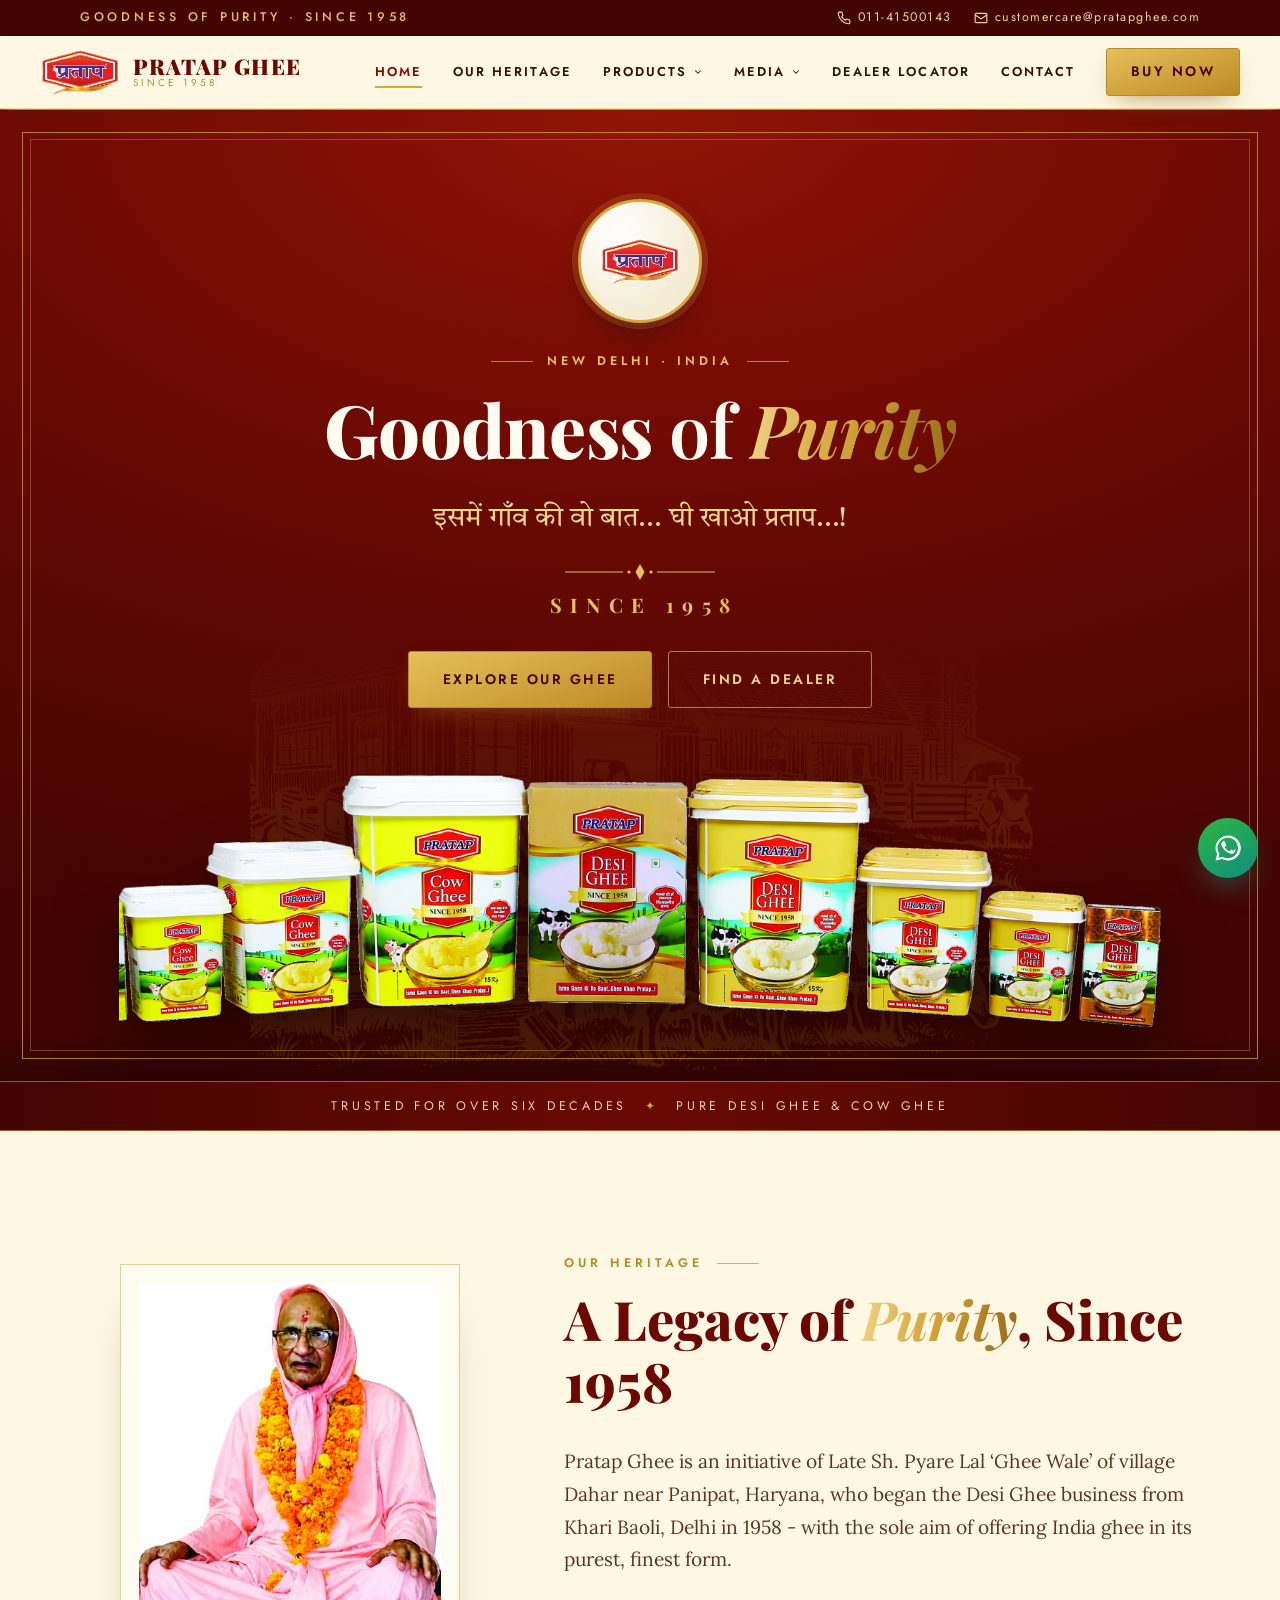
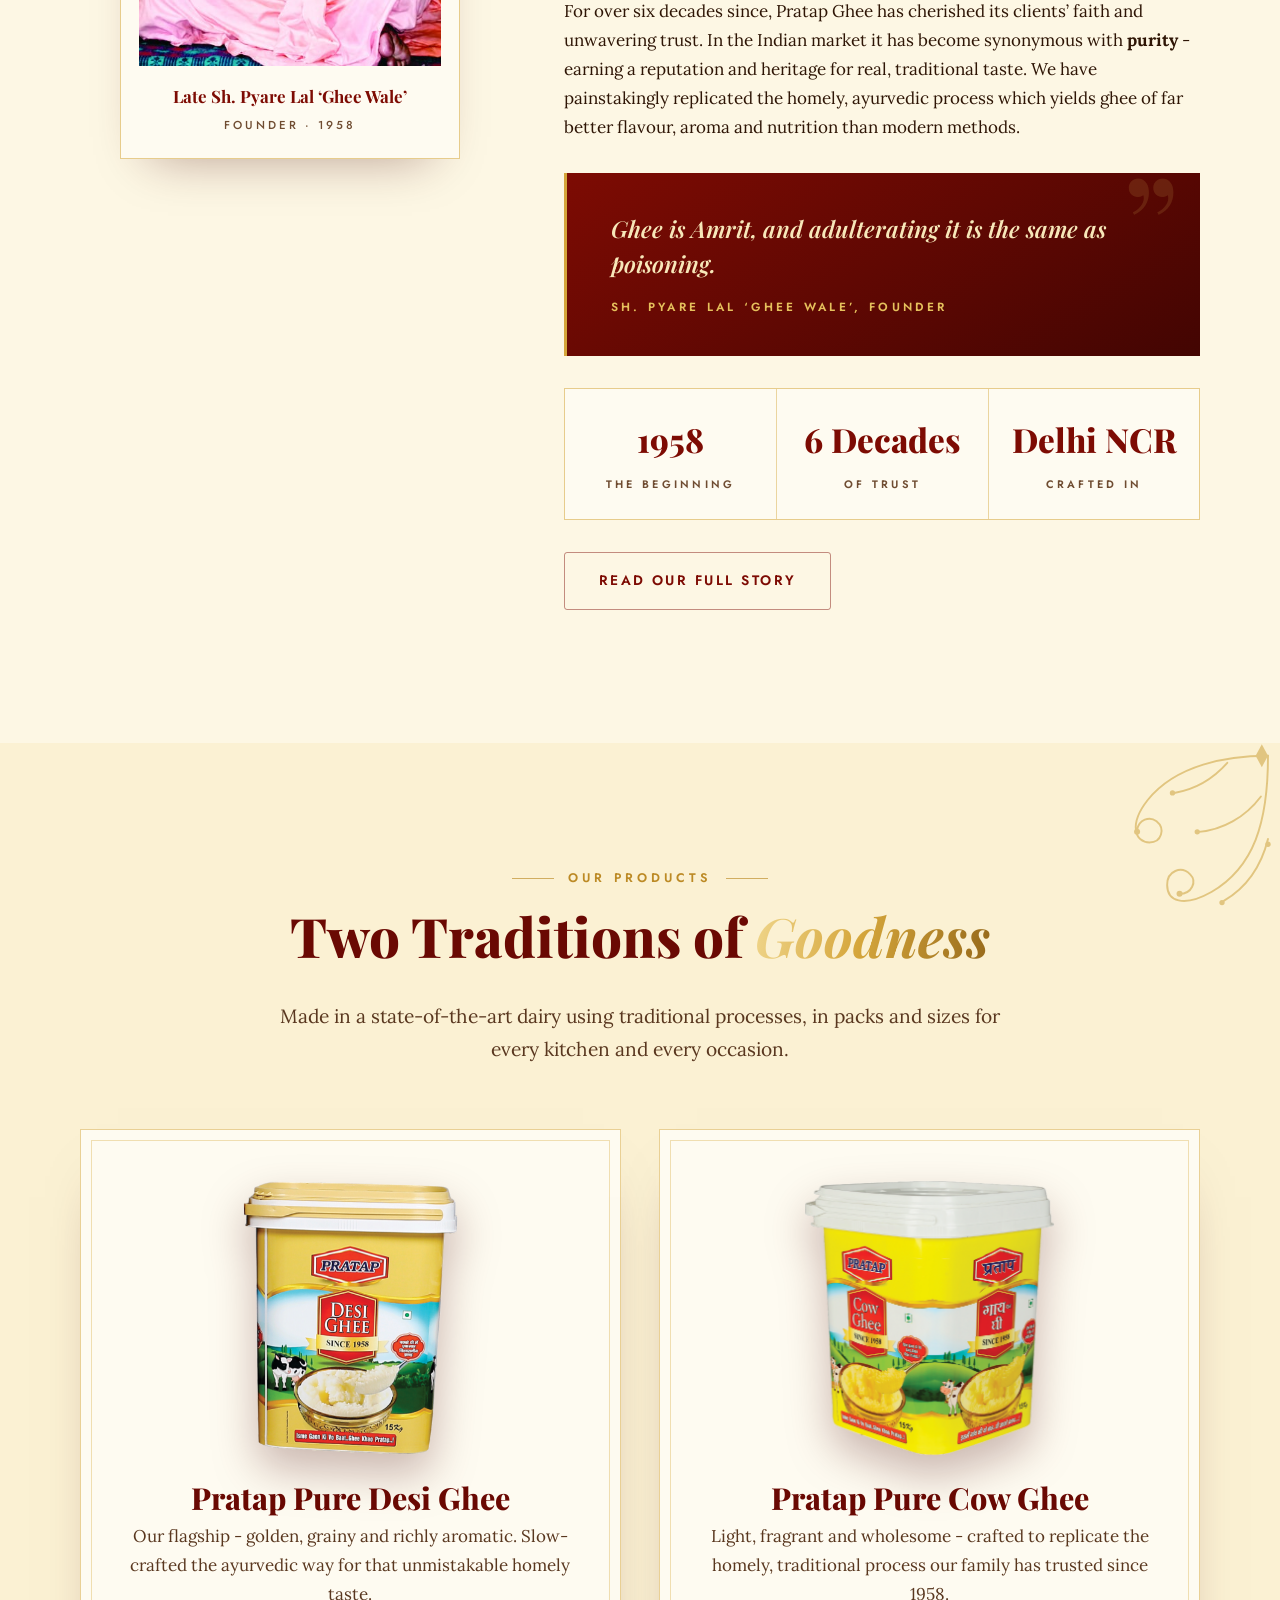
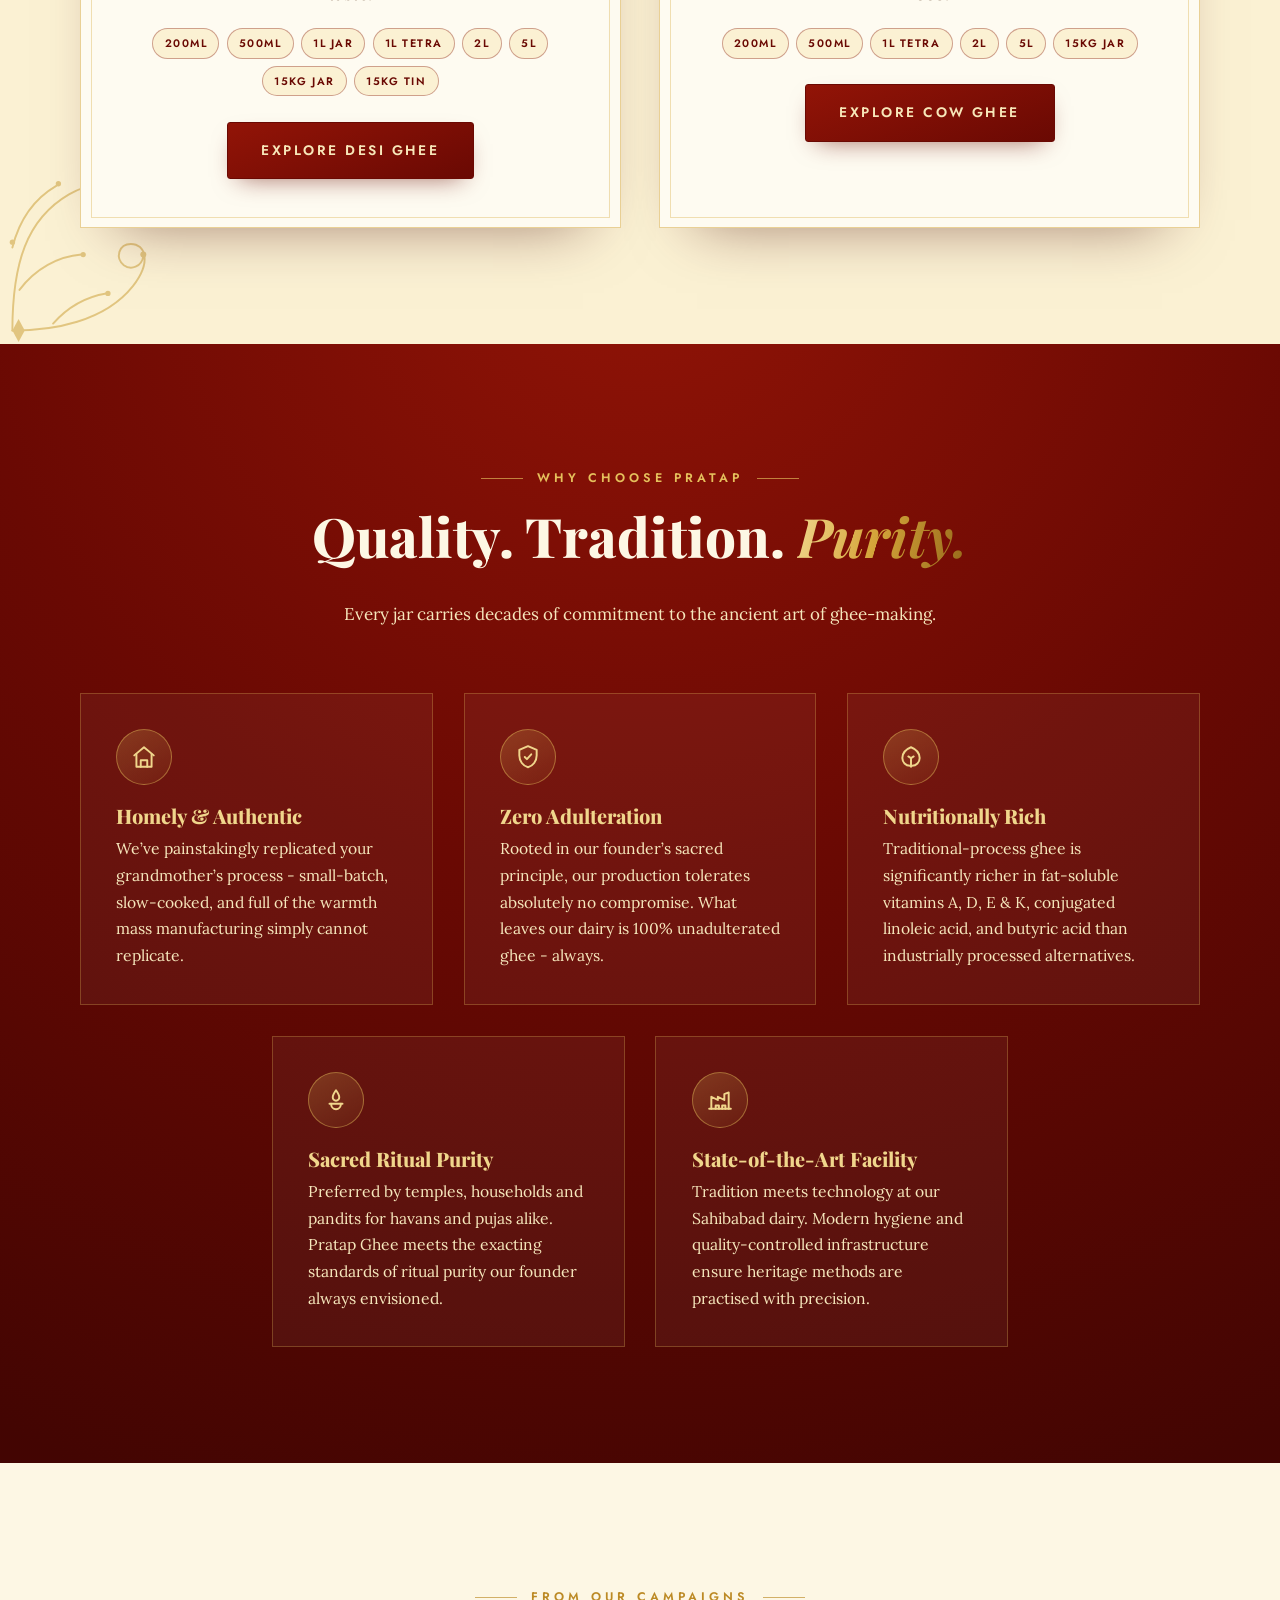
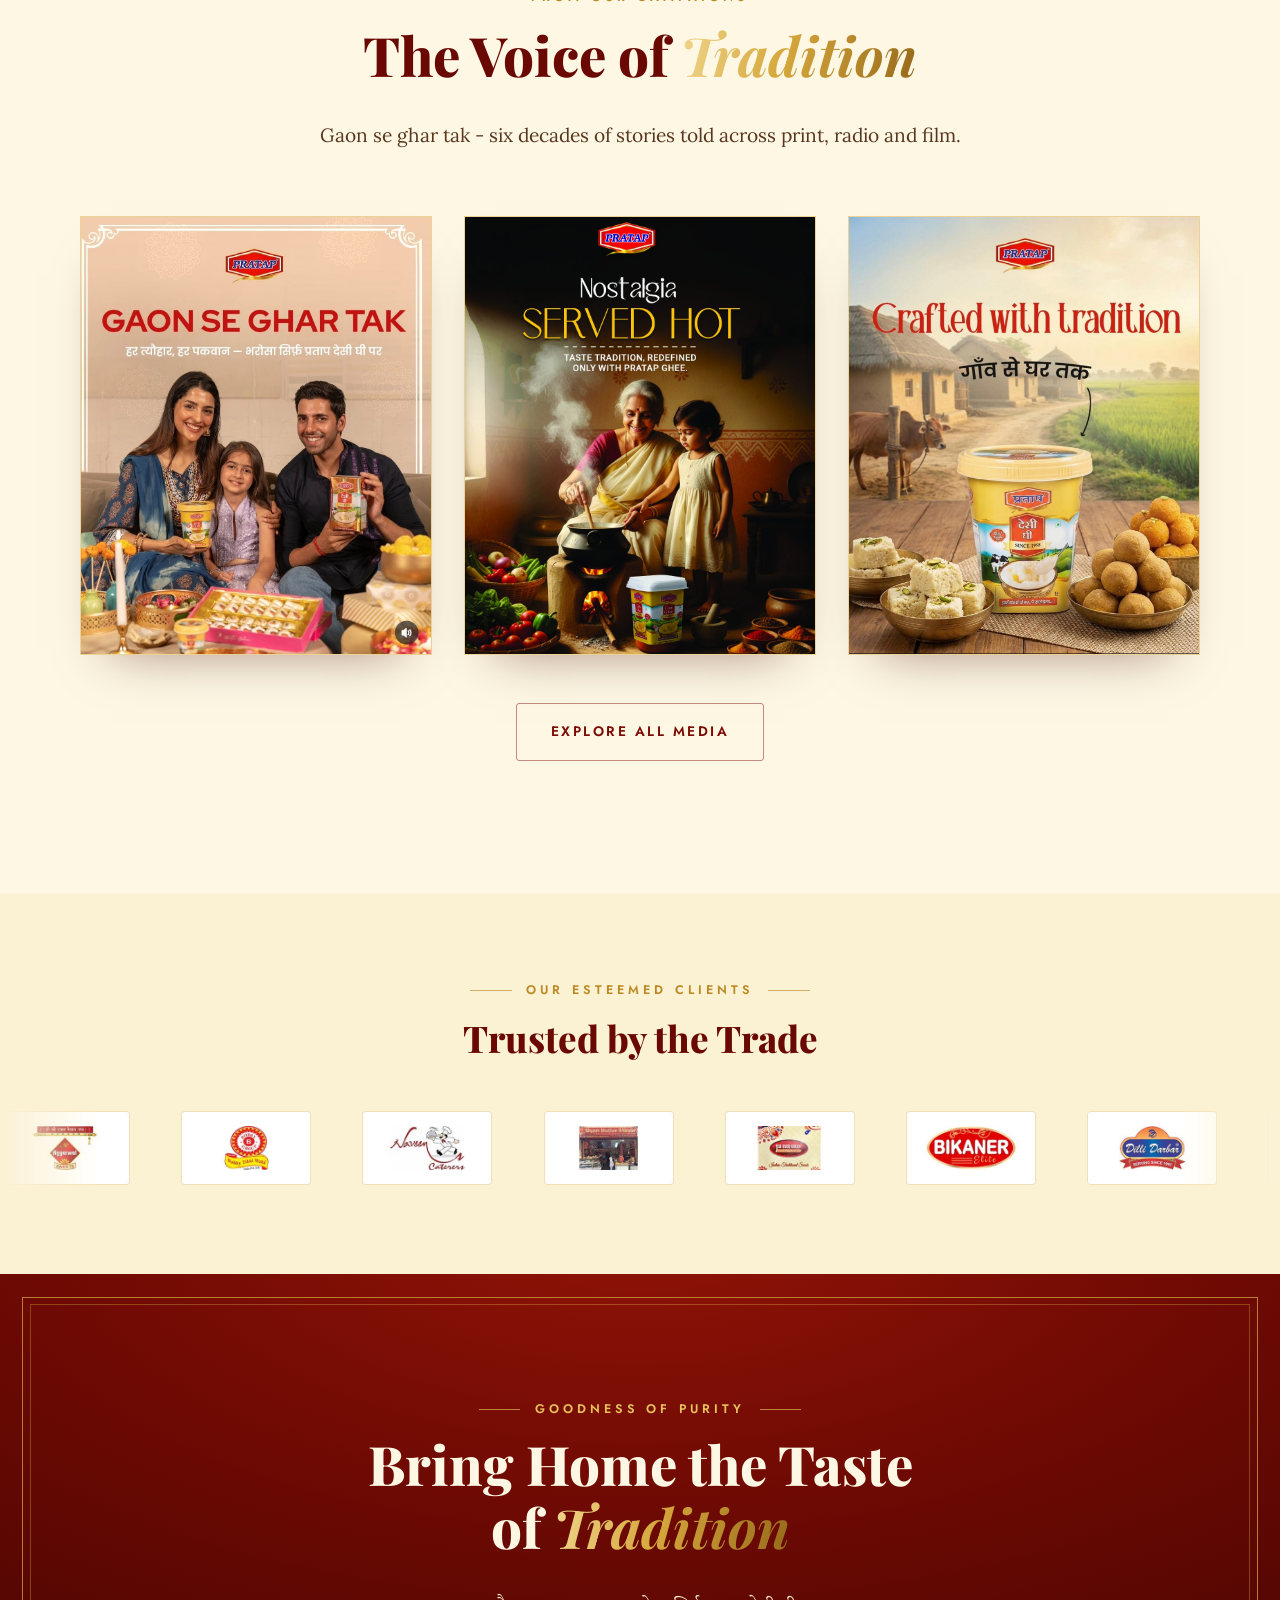
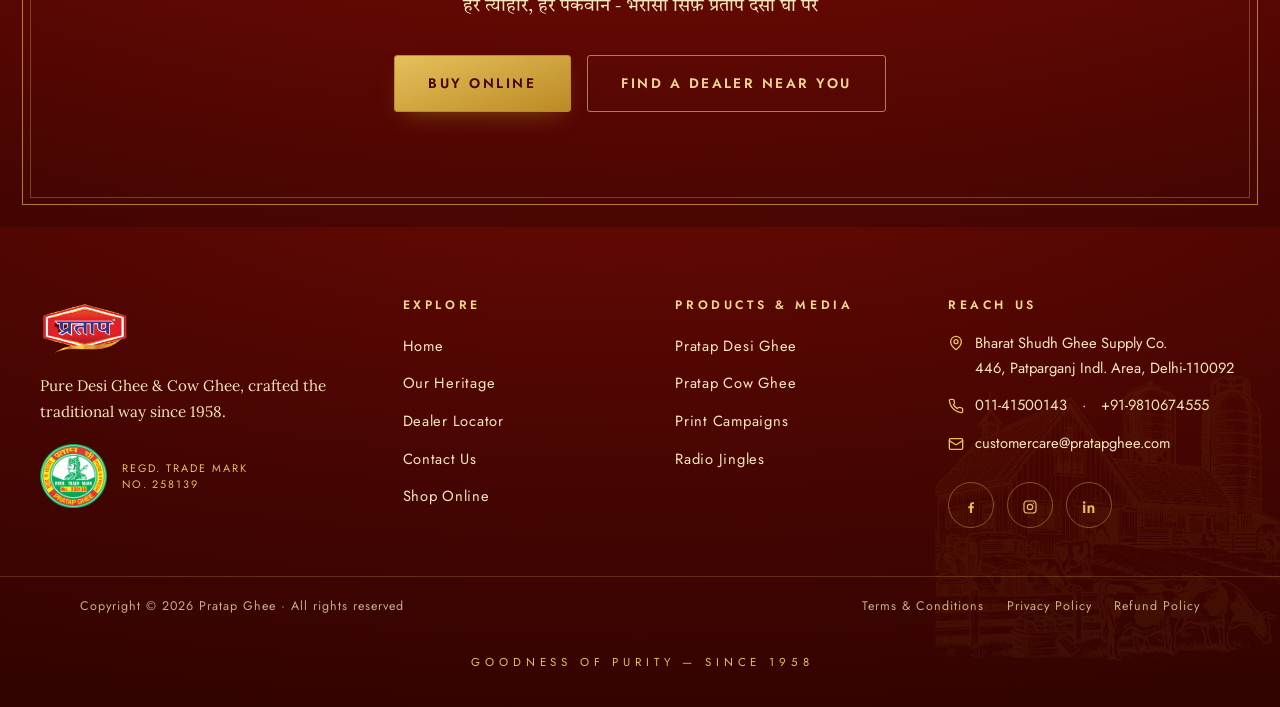
==== commit 7d8dfb6e: "Remove Hindi subtitles: footer tagline, hero band, seal strip" ====
--- a/index.html
+++ b/index.html
@@ -122,7 +122,7 @@
 
     <!-- tagline band -->
     <div class="tagline-band">
-      <span class="hindi" lang="hi">शुद्ध भी, स्वाद भी</span><span class="dot">&#10022;</span>Trusted for over six decades<span class="dot">&#10022;</span><span class="band-opt">Pure Desi Ghee &amp; Cow Ghee</span>
+      Trusted for over six decades<span class="dot band-opt">&#10022;</span><span class="band-opt">Pure Desi Ghee &amp; Cow Ghee</span>
     </div>
 
     <!-- HERITAGE -->
@@ -285,7 +285,7 @@
     <div class="container footer-grid">
       <div class="footer-brand">
         <img class="footer-logo" src="assets/img/logo.png" alt="Pratap Ghee">
-        <p>Pure Desi Ghee &amp; Cow Ghee, crafted the traditional way since 1958. <span class="hindi" lang="hi">इसमें गाँव की वो बात... घी खाओ प्रताप...!</span></p>
+        <p>Pure Desi Ghee &amp; Cow Ghee, crafted the traditional way since 1958.</p>
         <div class="footer-seal">
           <img src="assets/img/trademark.png" alt="Pratap Ghee registered trademark seal" loading="lazy">
           <span>Regd. Trade Mark<br>No. 258139</span>
--- a/css/style.css
+++ b/css/style.css
@@ -310,8 +310,8 @@
 }
 .tagline-band .hindi { font-family: var(--font-hindi); text-transform: none; letter-spacing: .06em; font-size: .95rem; }
 .tagline-band span.dot { color: var(--gold-500); margin: 0 1.1rem; }
-/* the spans are: hindi(1) dot(2) dot(3) band-opt(4) - hide the 2nd dot + optional text */
-@media (max-width: 700px) { .tagline-band span.dot:nth-of-type(3), .tagline-band .band-opt { display: none; } }
+/* on small screens keep only "Trusted for over six decades"; dot + trailing text share .band-opt */
+@media (max-width: 700px) { .tagline-band .band-opt { display: none; } }
 
 /* ---------- Sections ---------- */
 .section { padding-block: var(--section-pad); position: relative; }
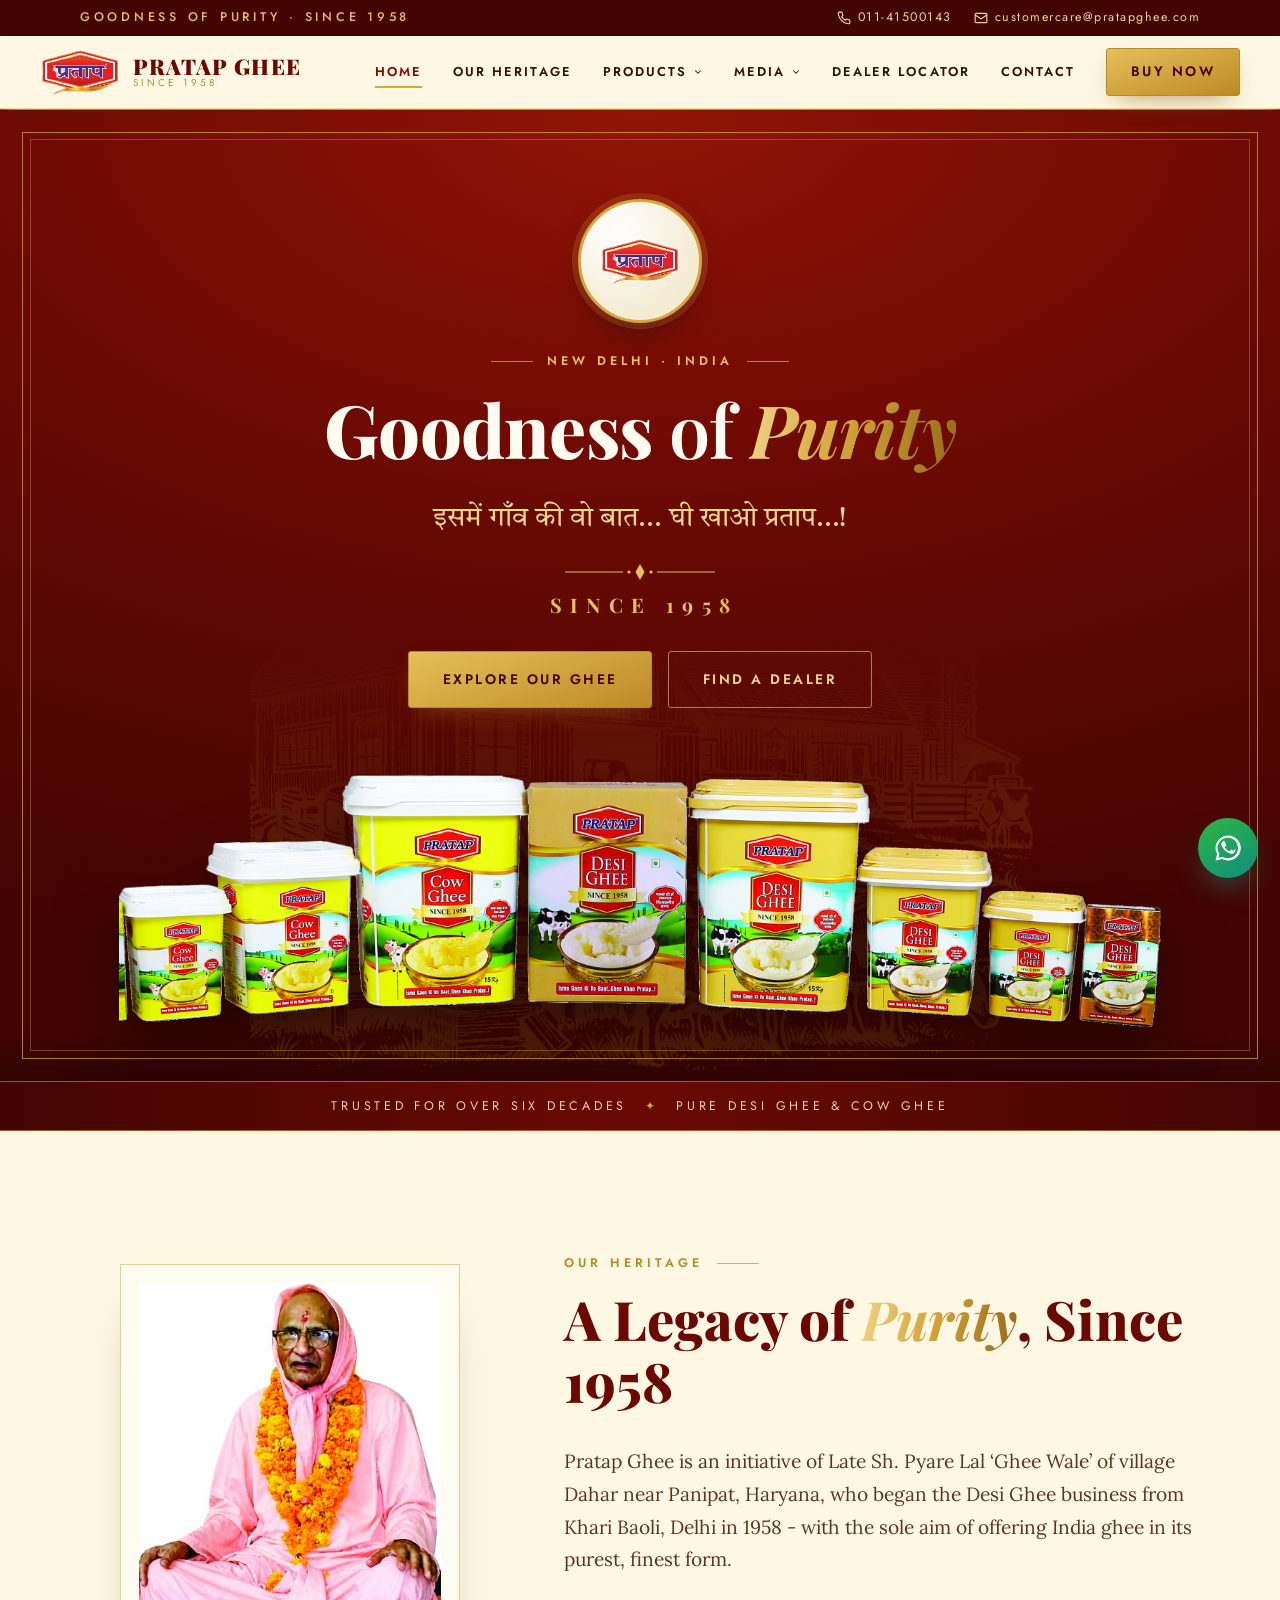
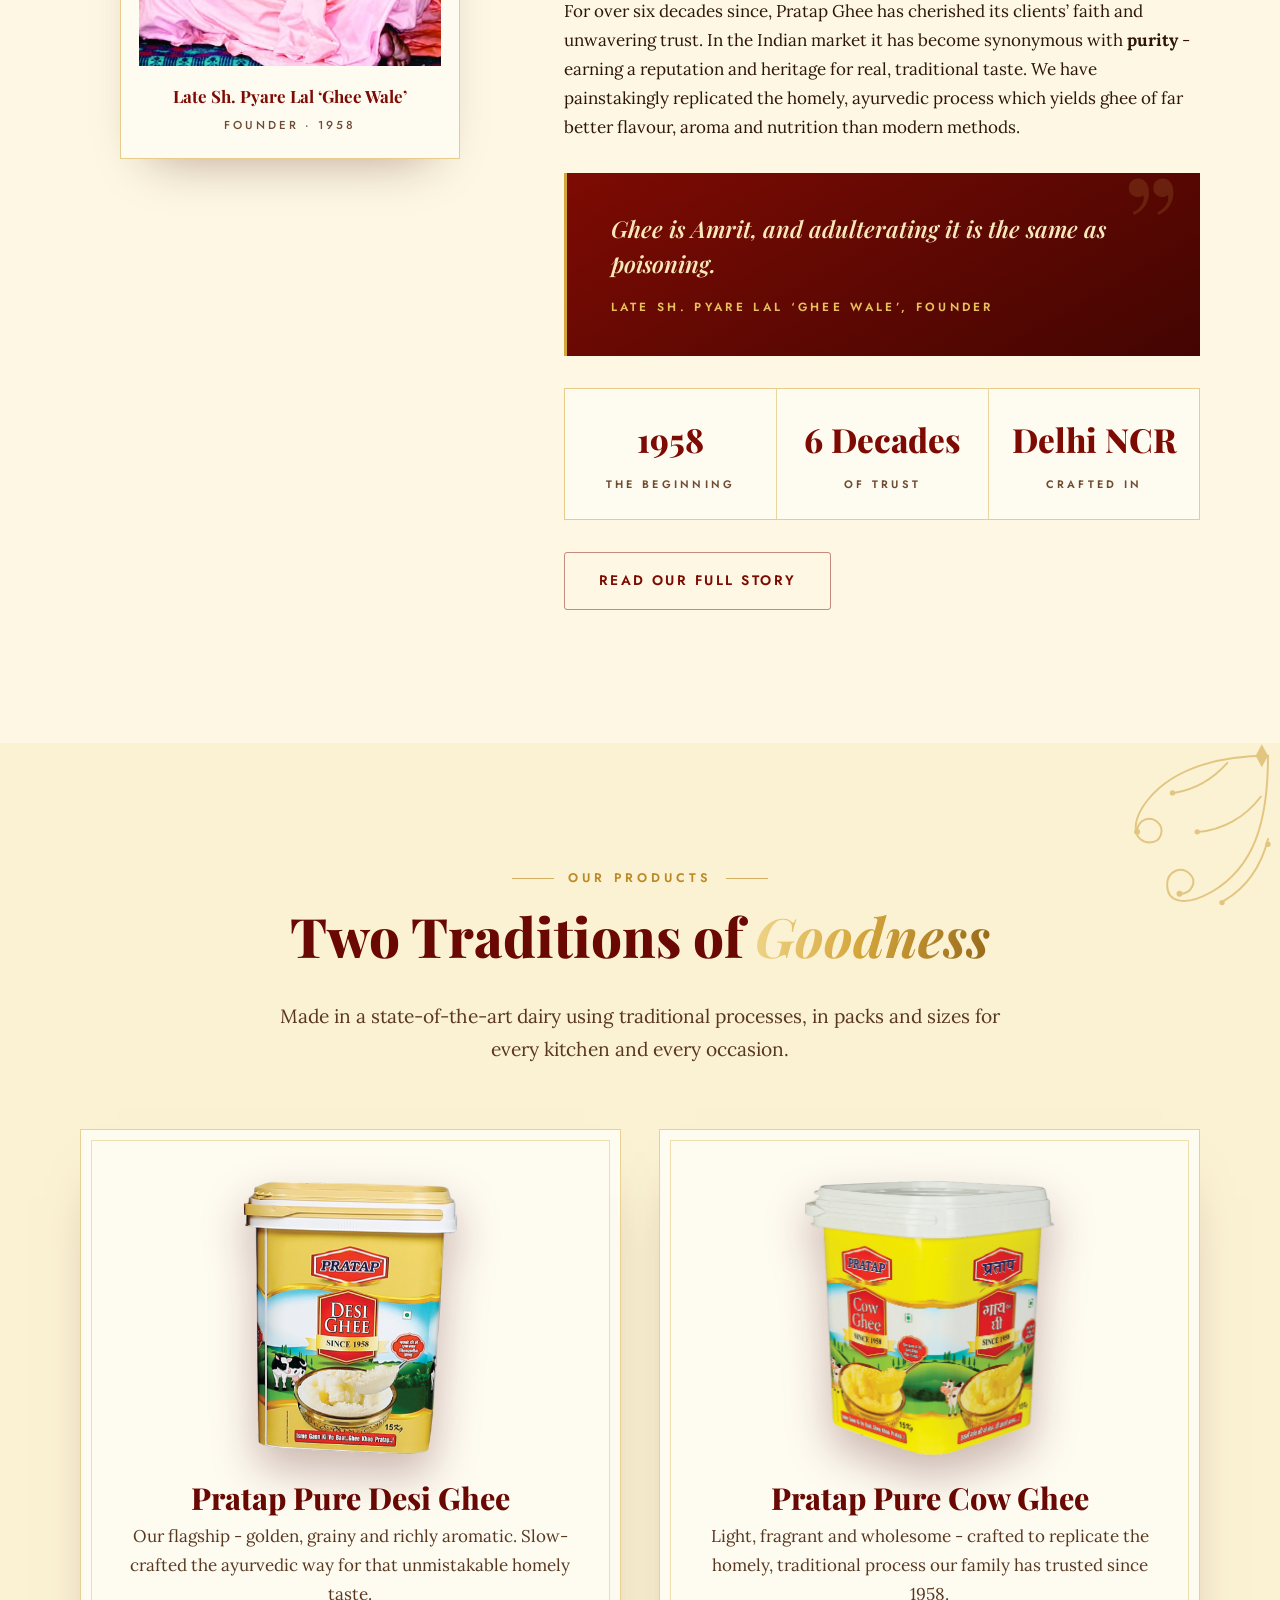
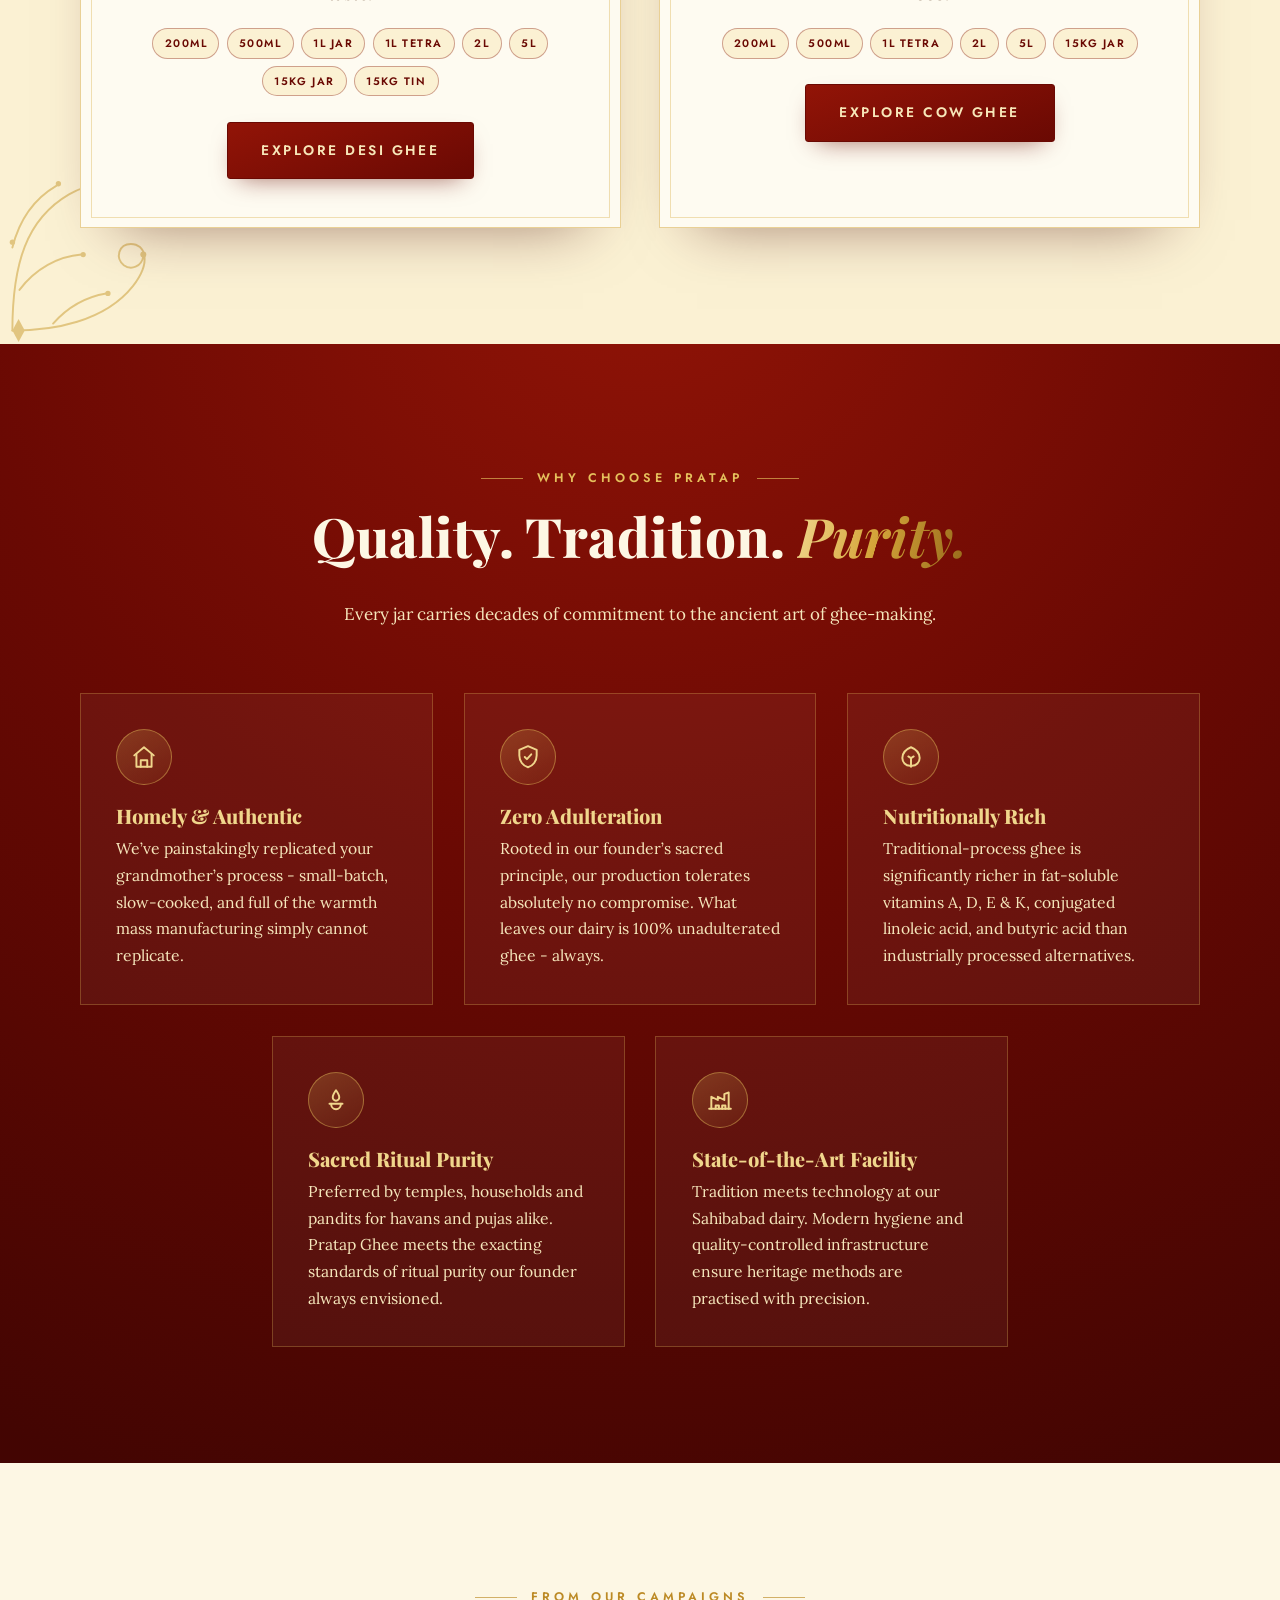
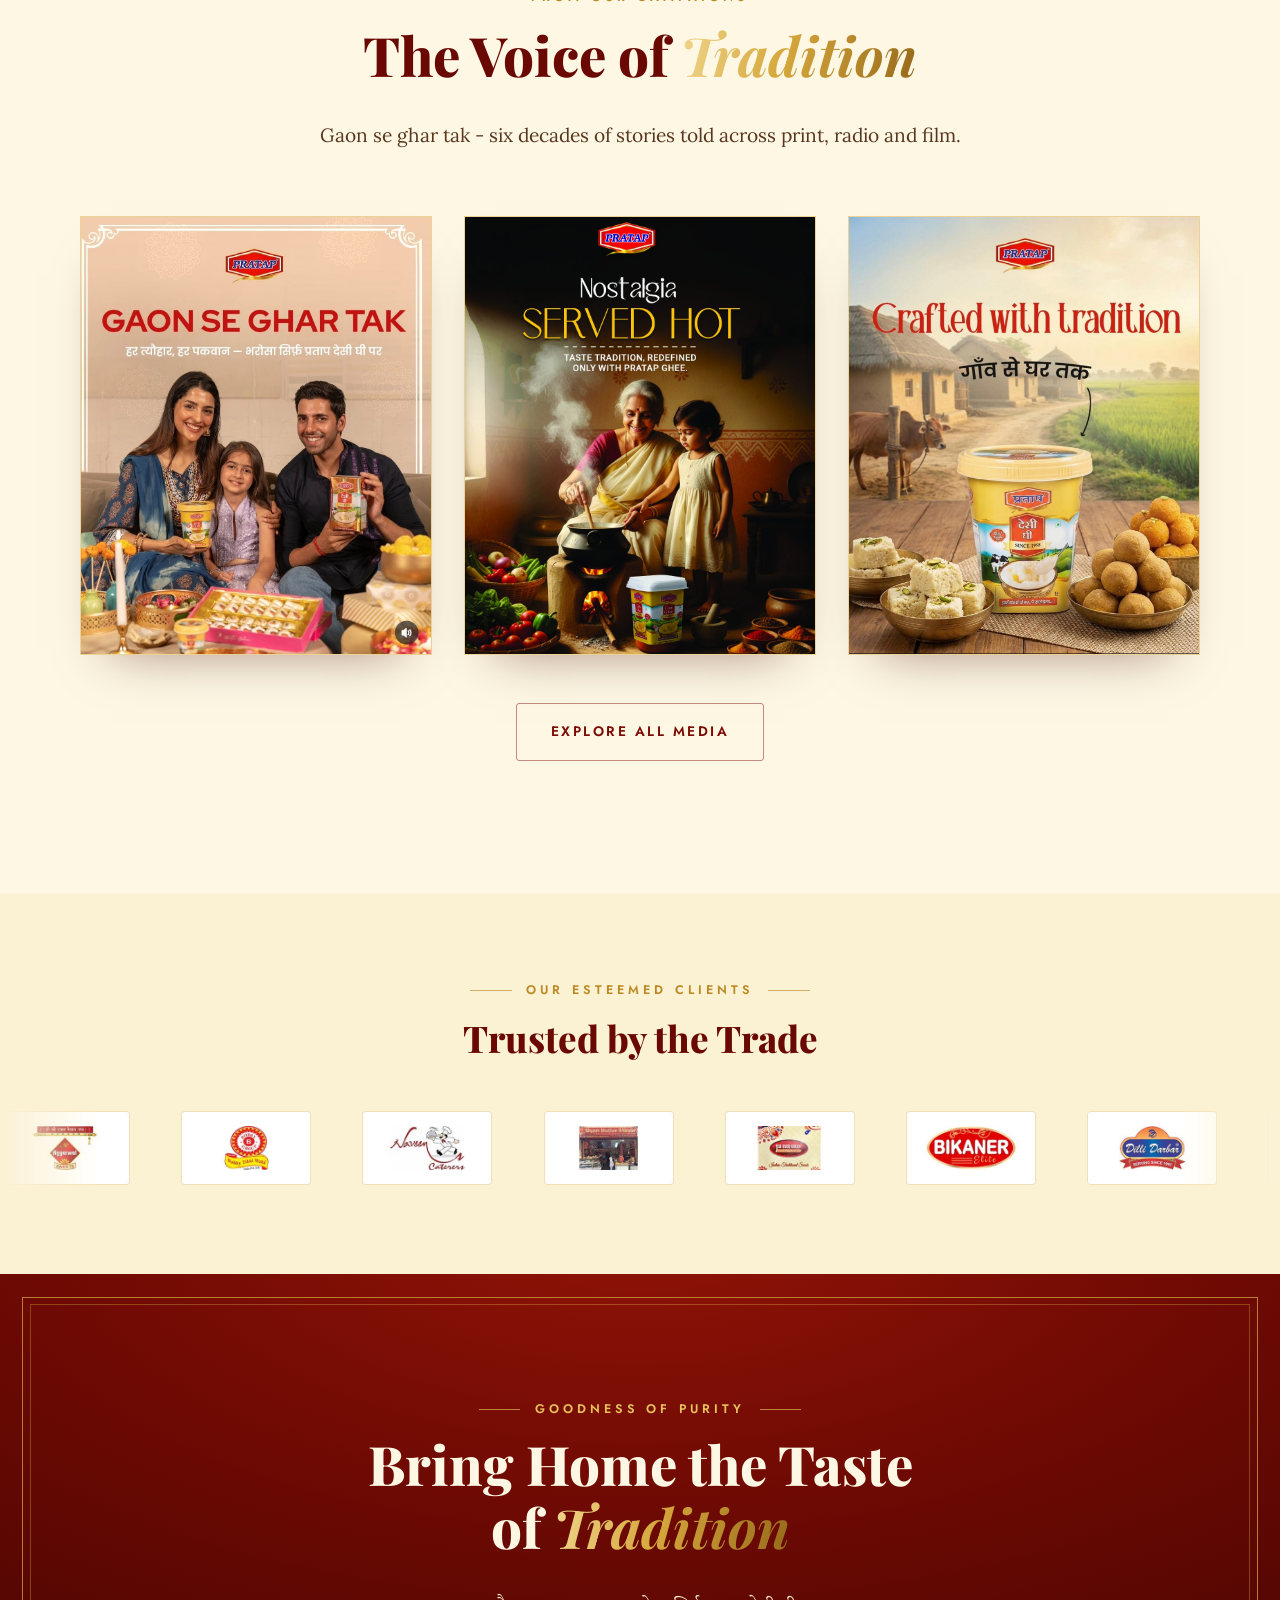
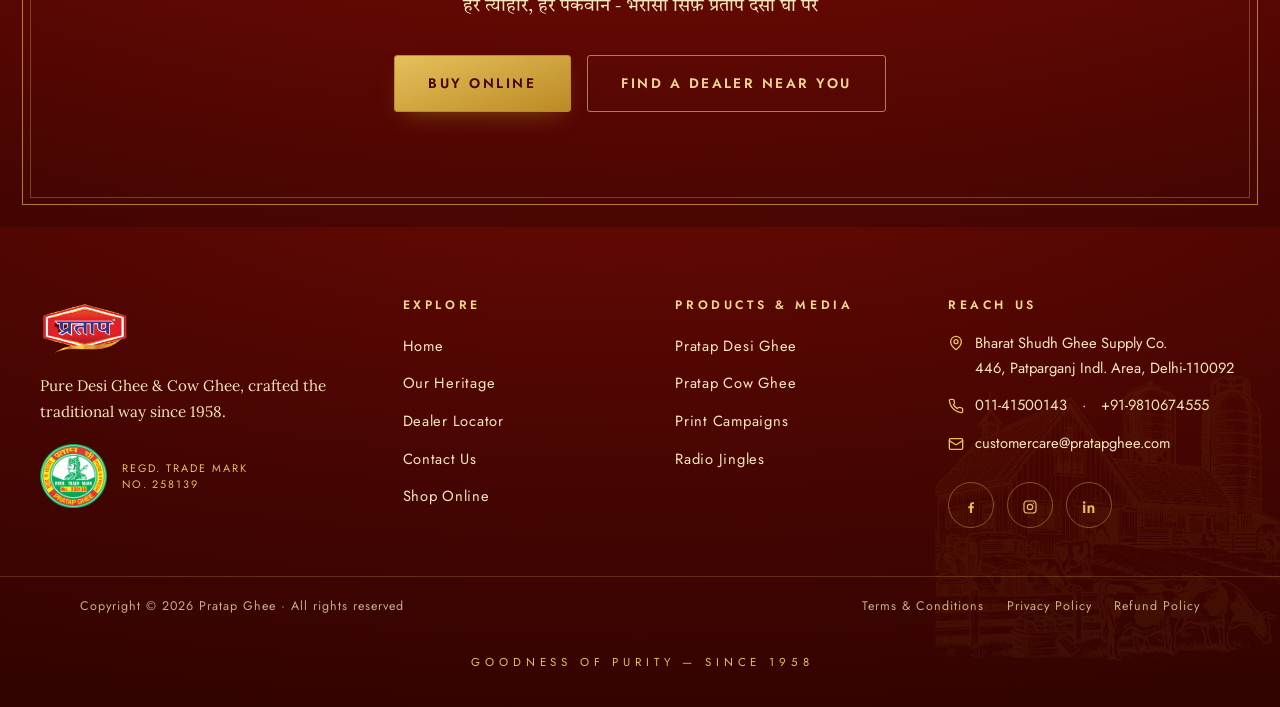
==== commit 90acf957: "Add 'Late' before all remaining Sh. Pyare Lal mentions" ====
--- a/index.html
+++ b/index.html
@@ -139,7 +139,7 @@
           <p class="reveal" data-delay="1">For over six decades since, Pratap Ghee has cherished its clients&rsquo; faith and unwavering trust. In the Indian market it has become synonymous with <strong>purity</strong> - earning a reputation and heritage for real, traditional taste. We have painstakingly replicated the homely, ayurvedic process which yields ghee of far better flavour, aroma and nutrition than modern methods.</p>
           <div class="quote-box reveal" data-delay="2">
             <blockquote lang="en">Ghee is Amrit, and adulterating it is the same as poisoning.</blockquote>
-            <cite>Sh. Pyare Lal &lsquo;Ghee Wale&rsquo;, Founder</cite>
+            <cite>Late Sh. Pyare Lal &lsquo;Ghee Wale&rsquo;, Founder</cite>
           </div>
           <div class="stat-band reveal" data-delay="2">
             <div><strong>1958</strong><span>The Beginning</span></div>
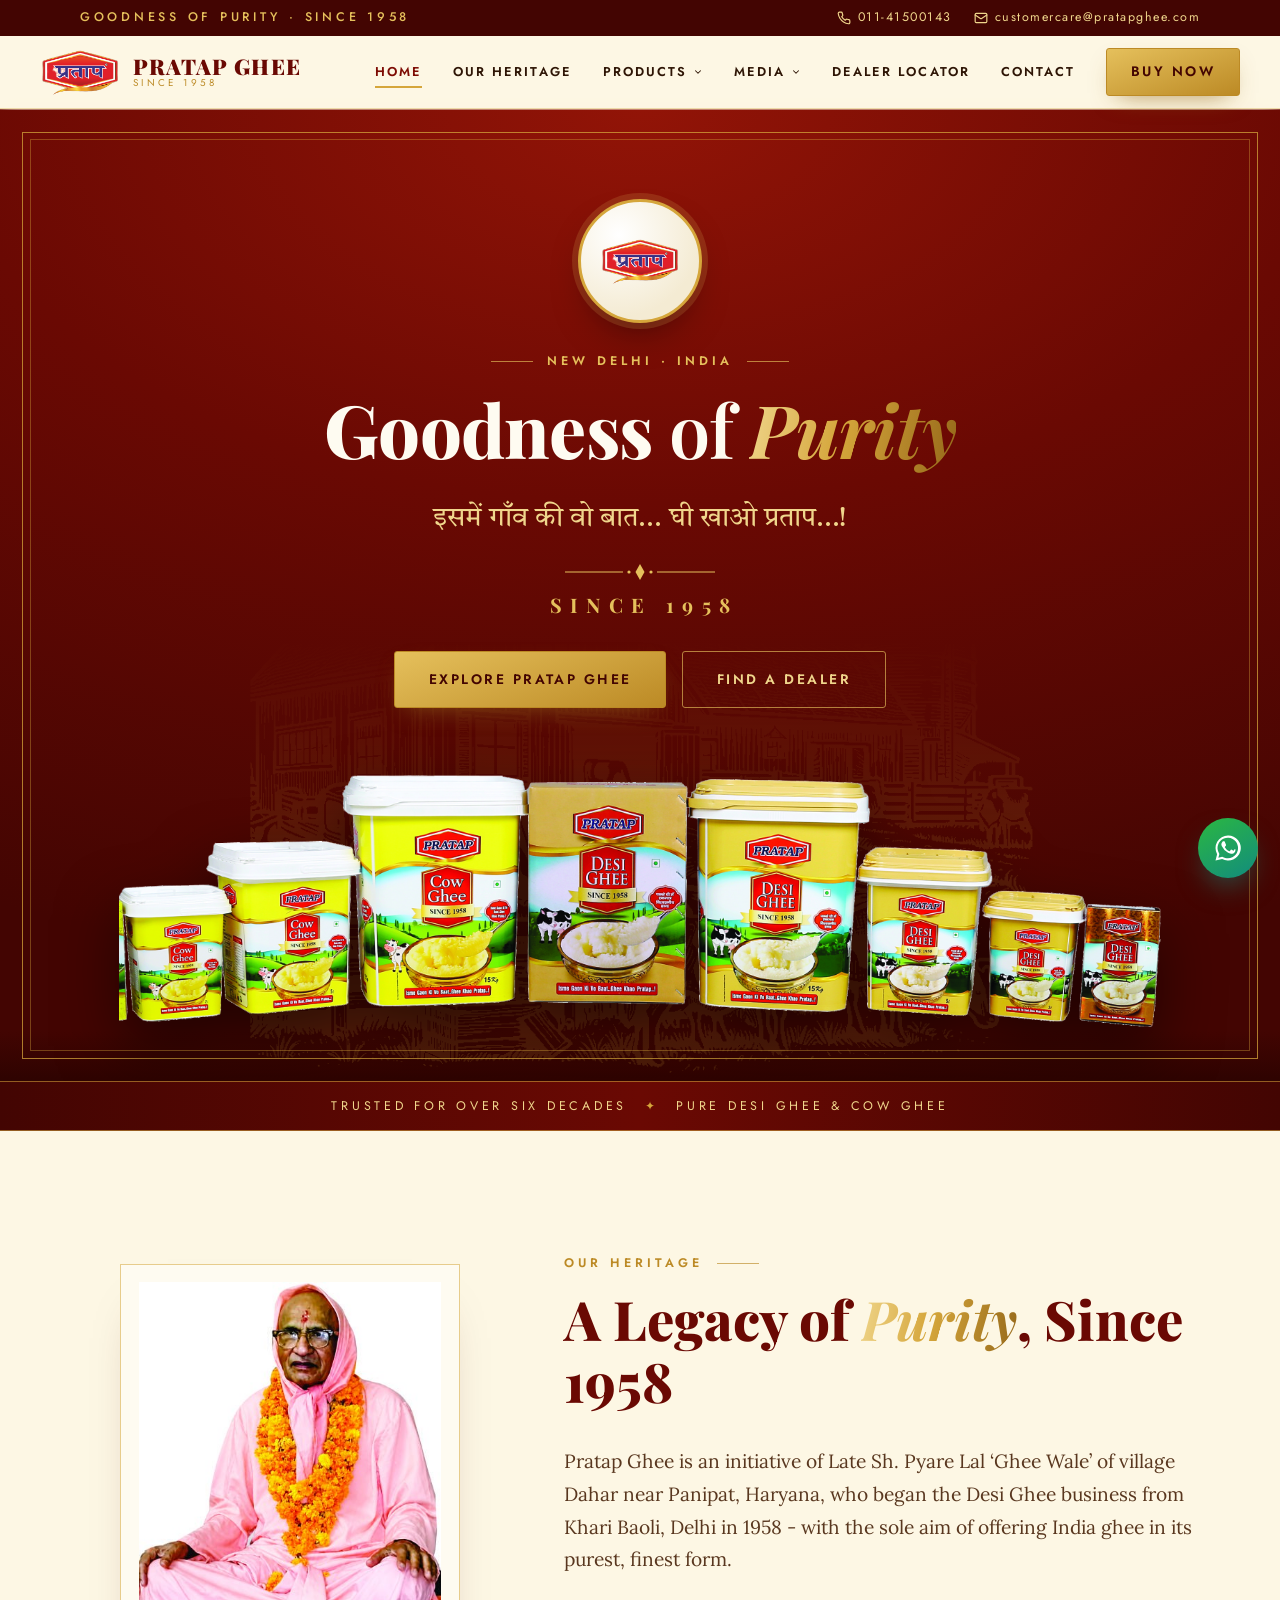
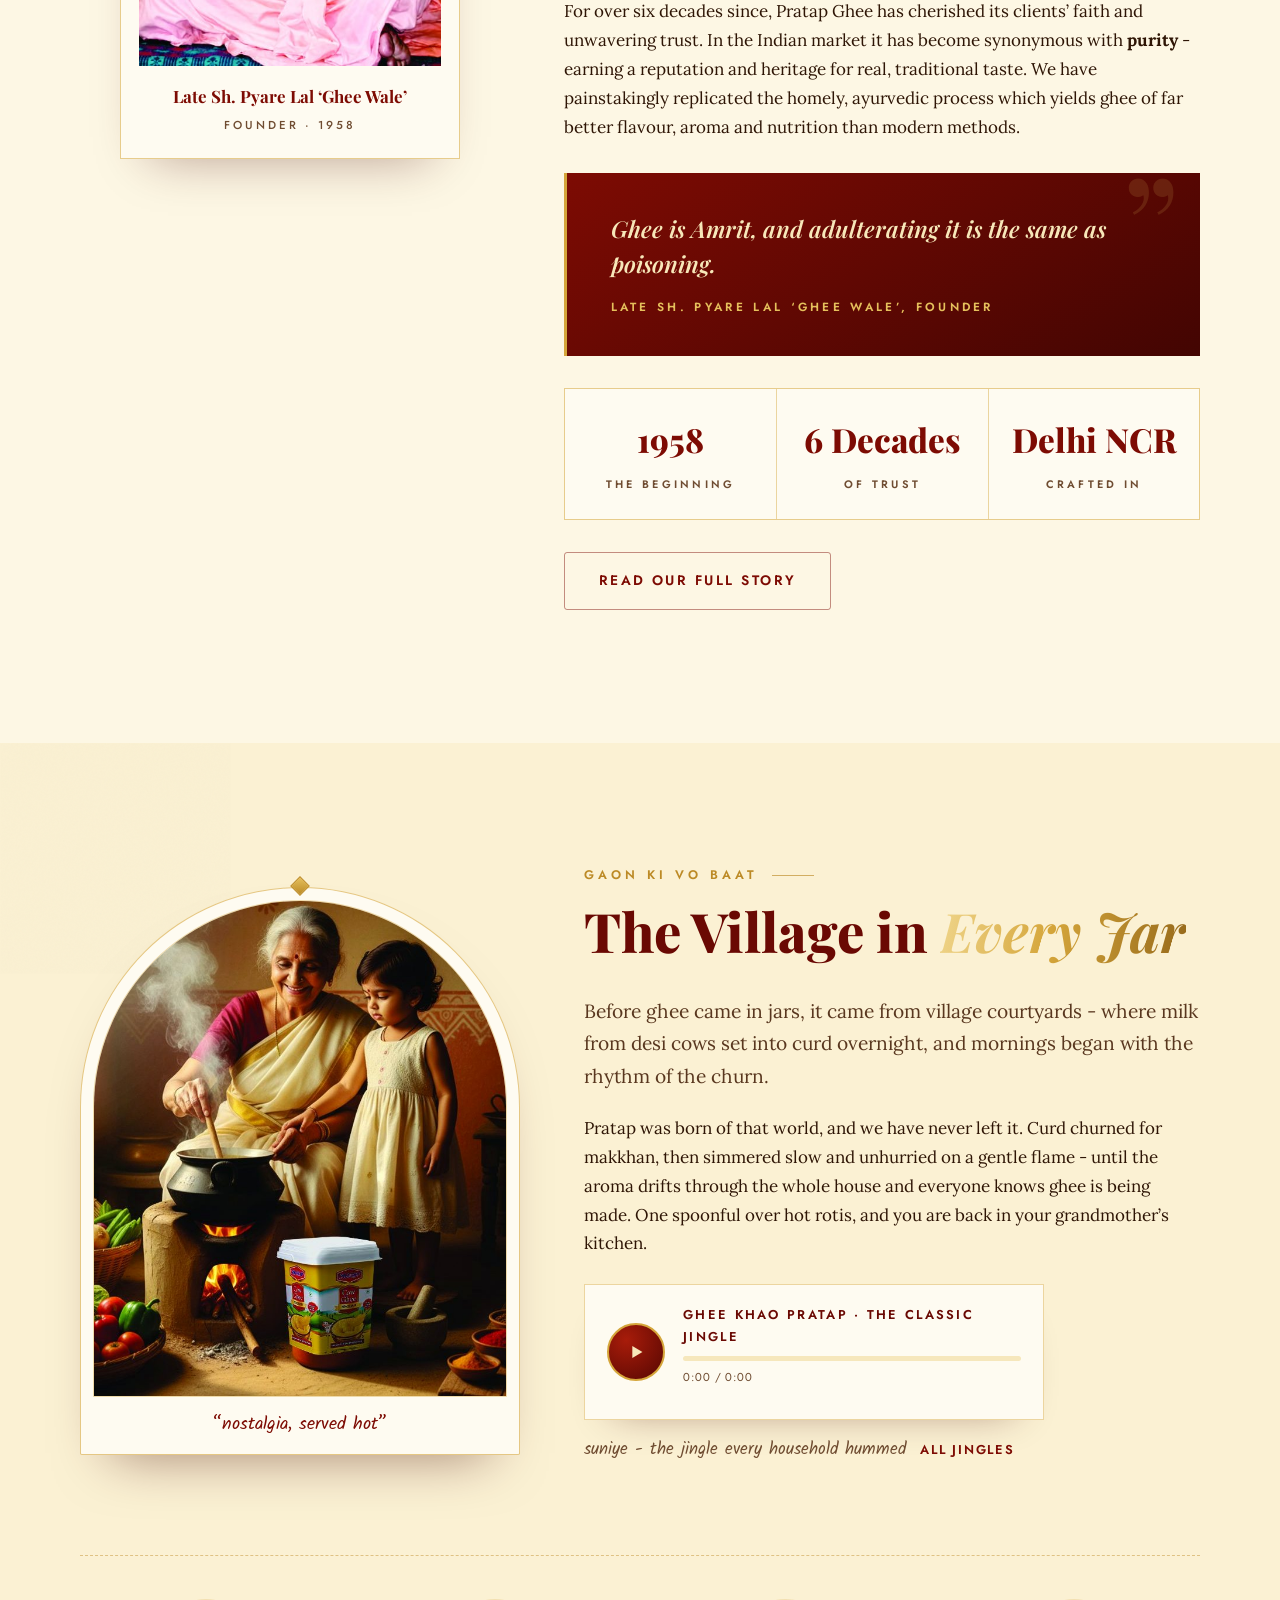
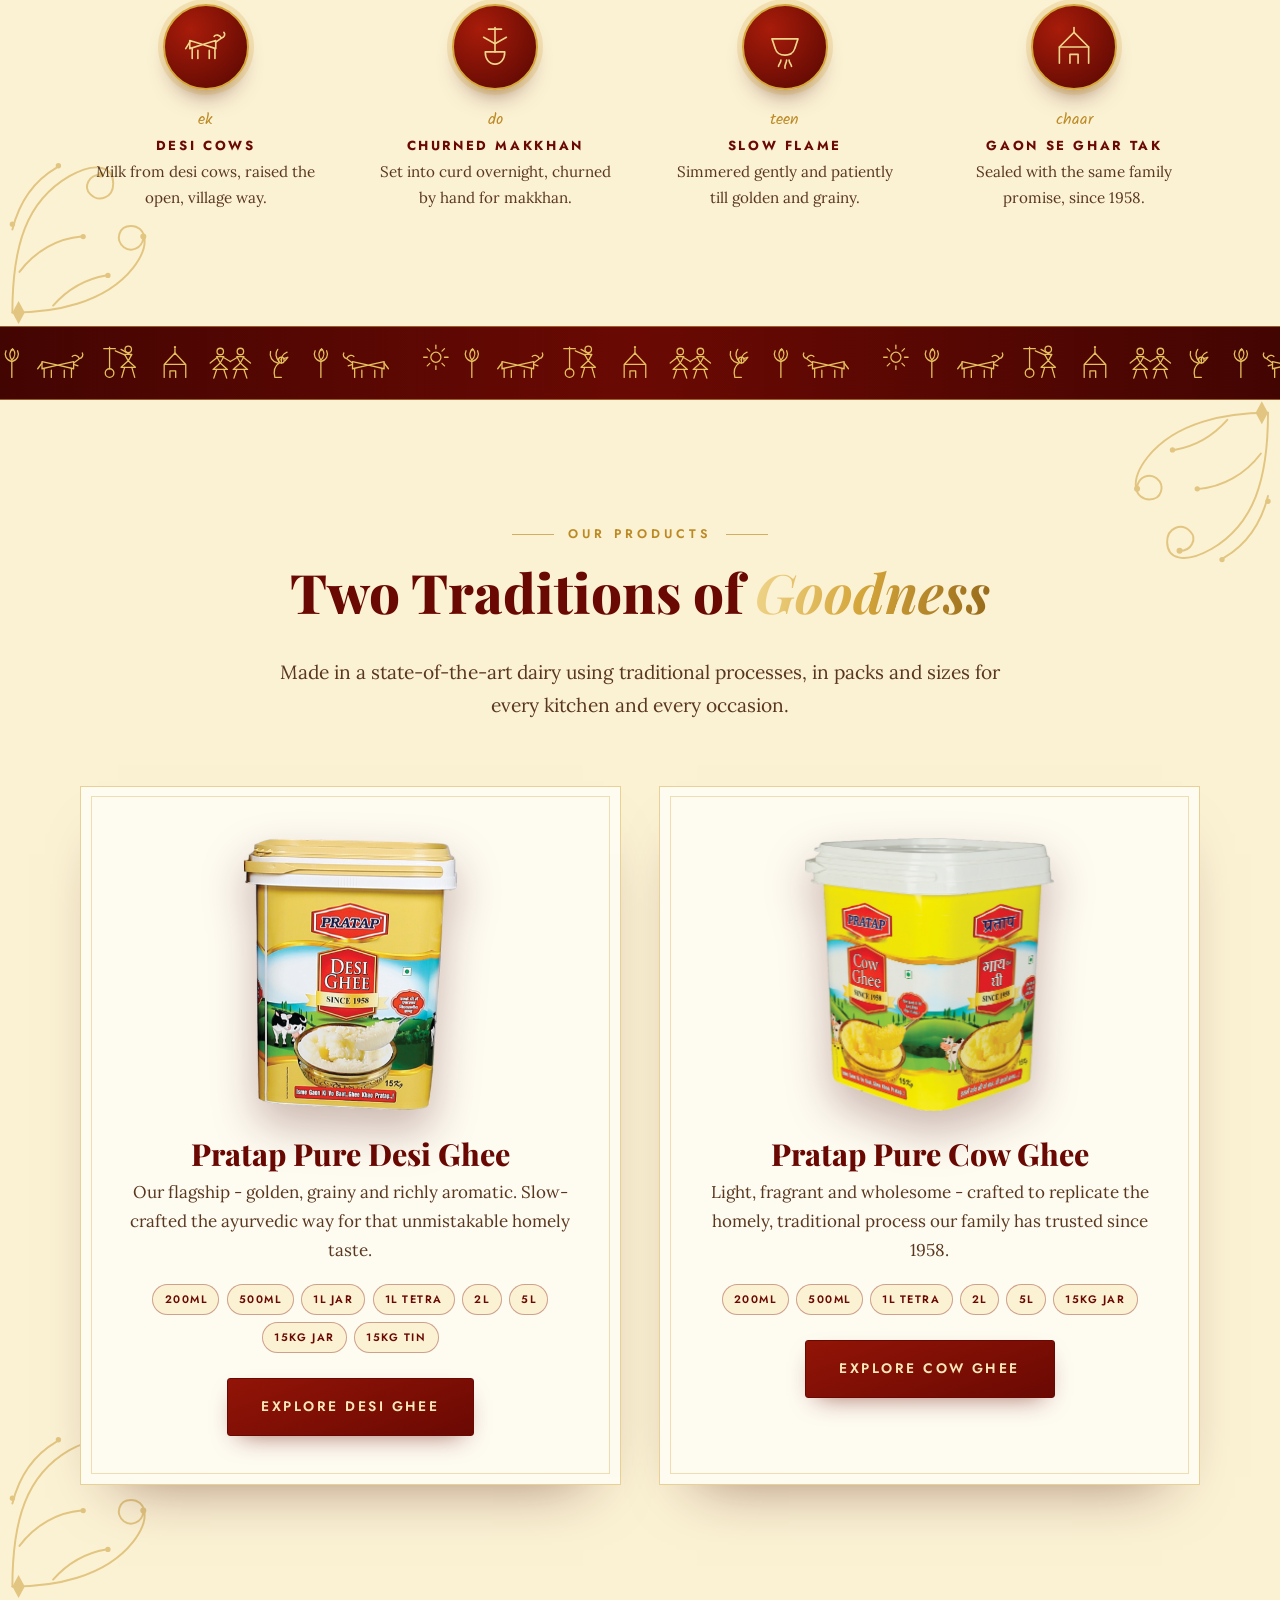
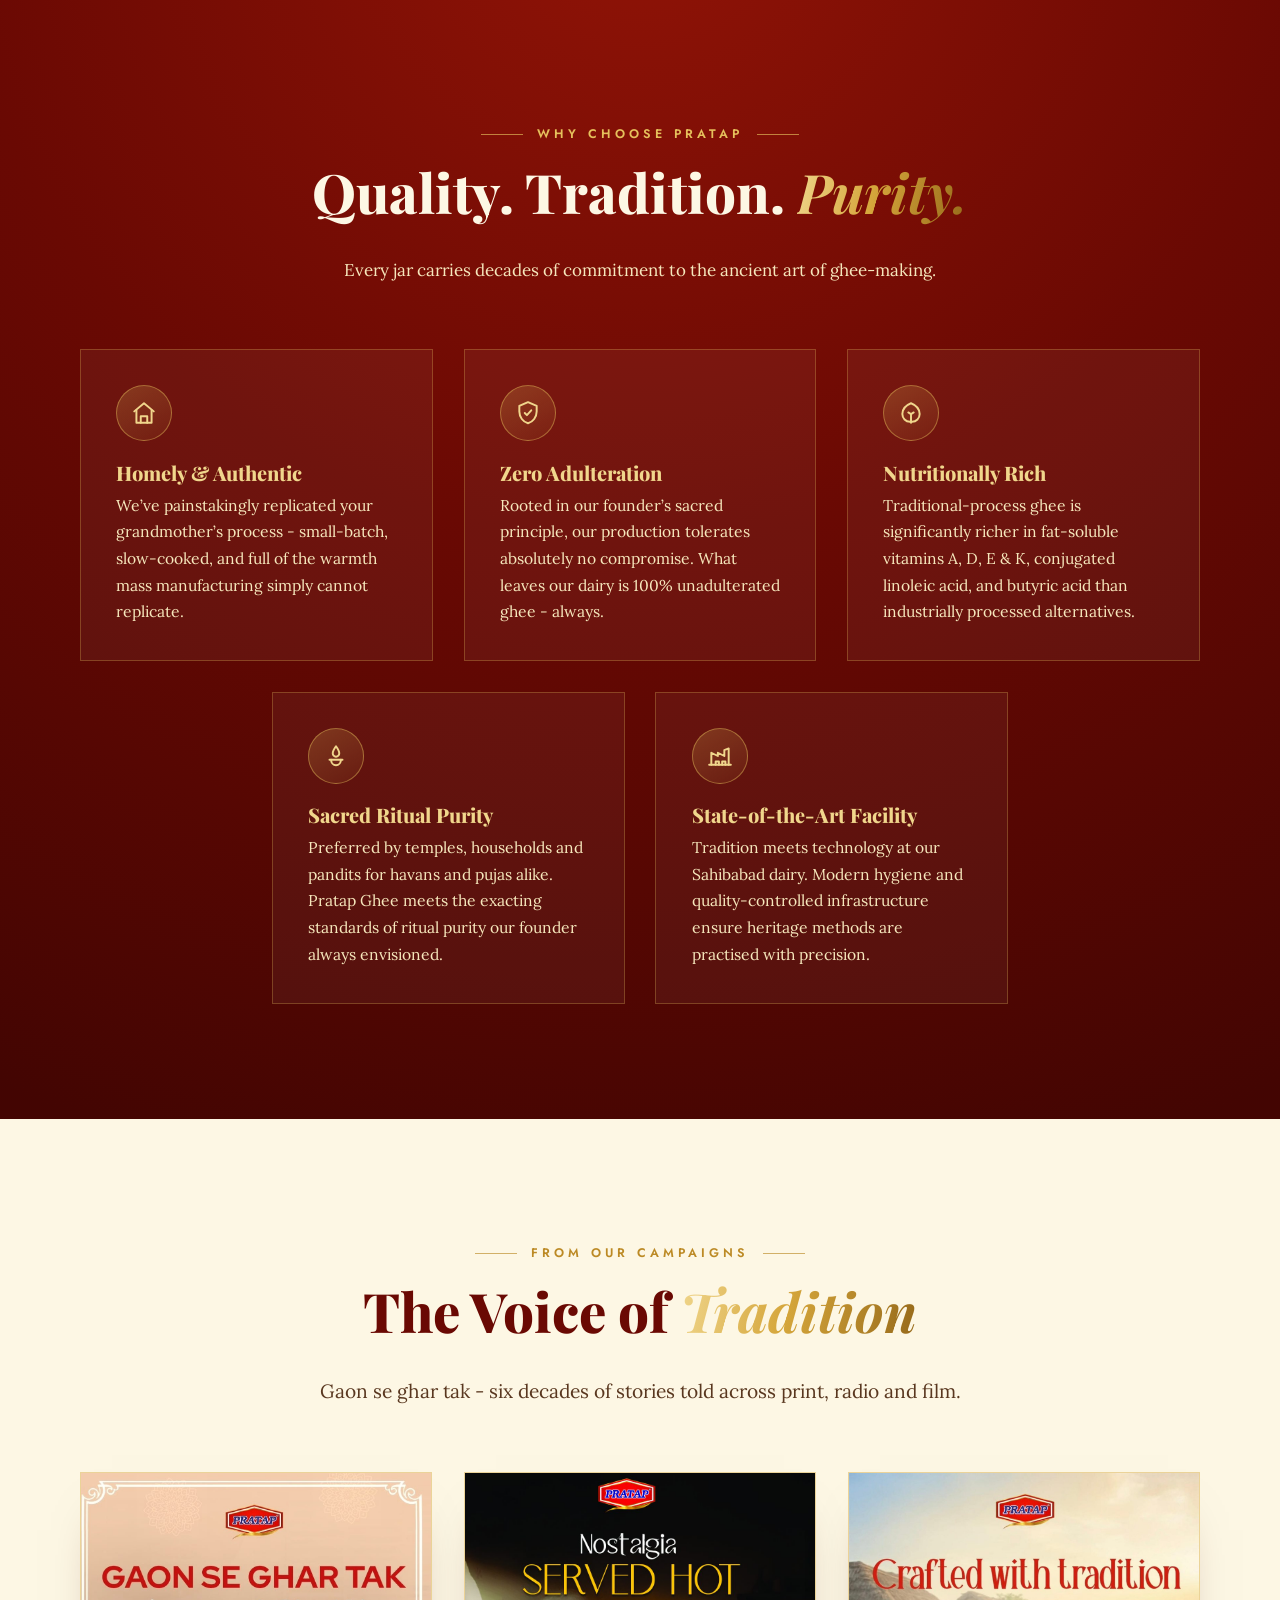
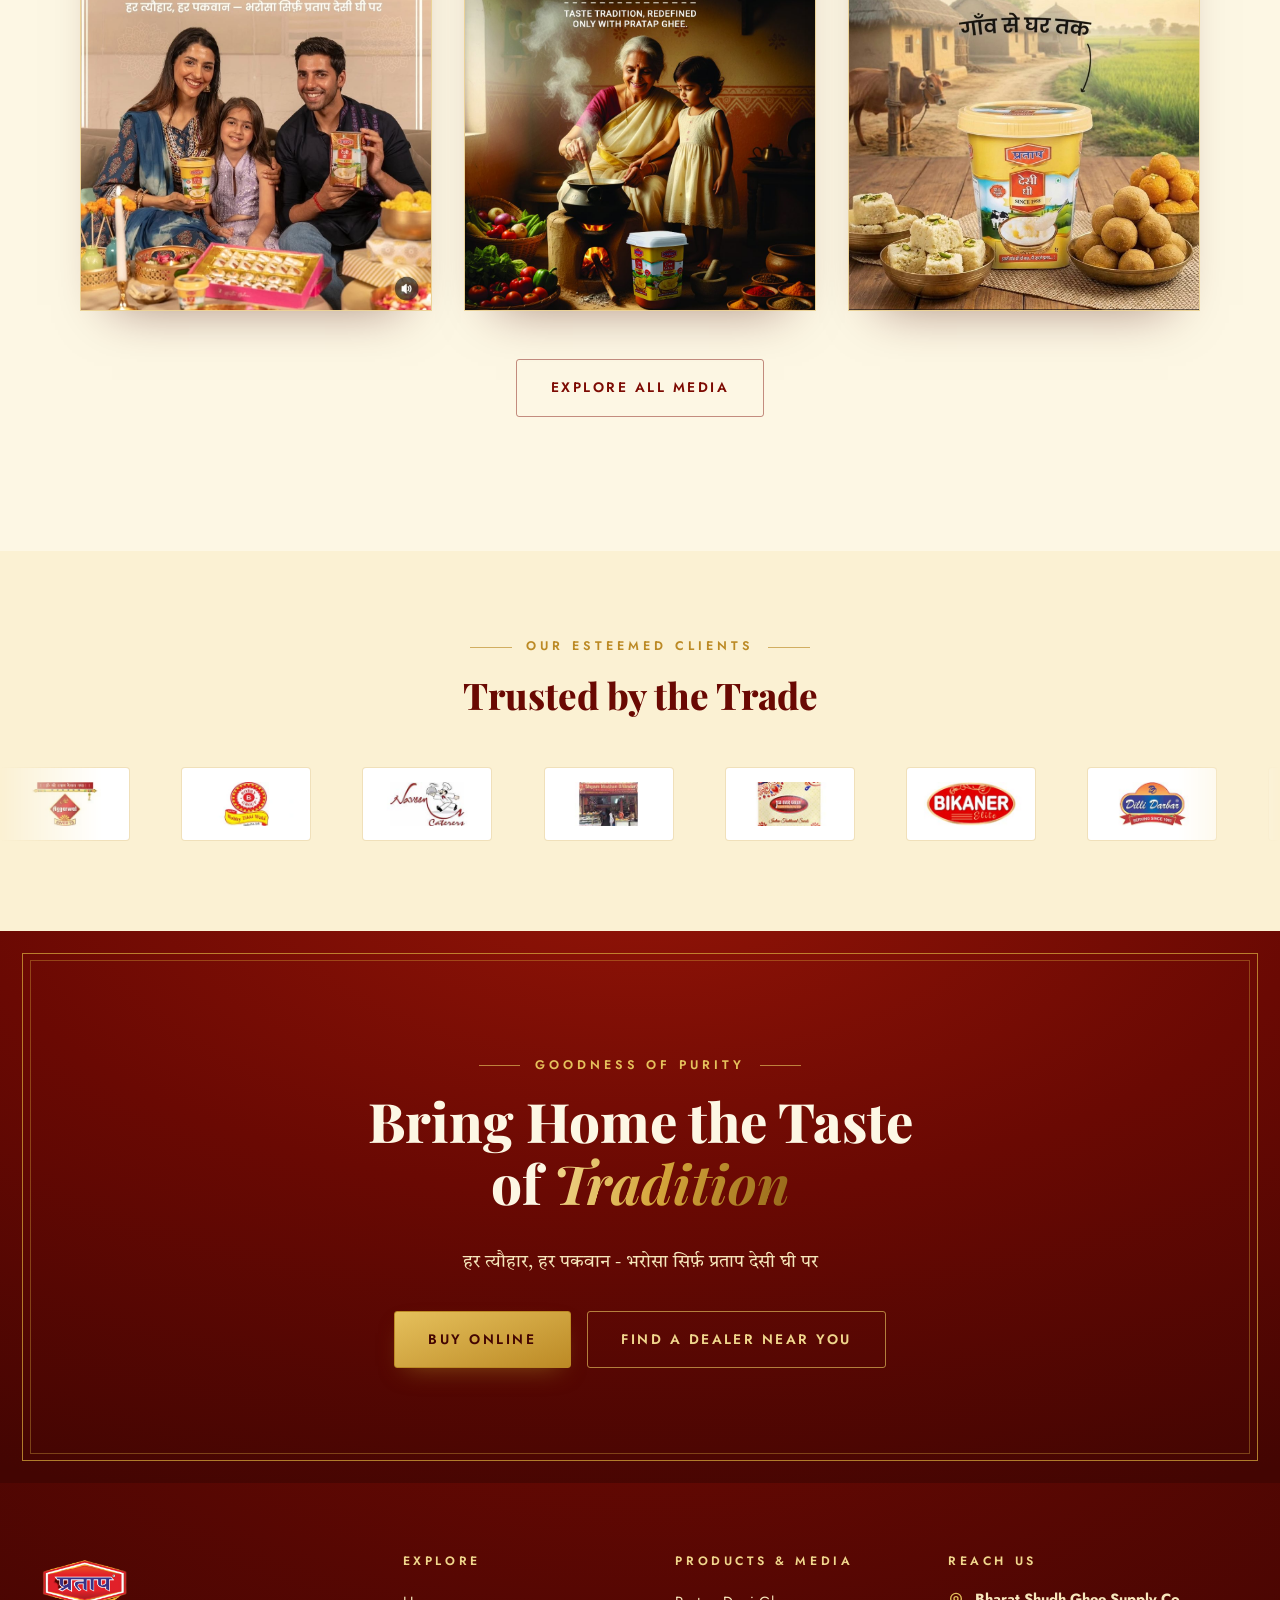
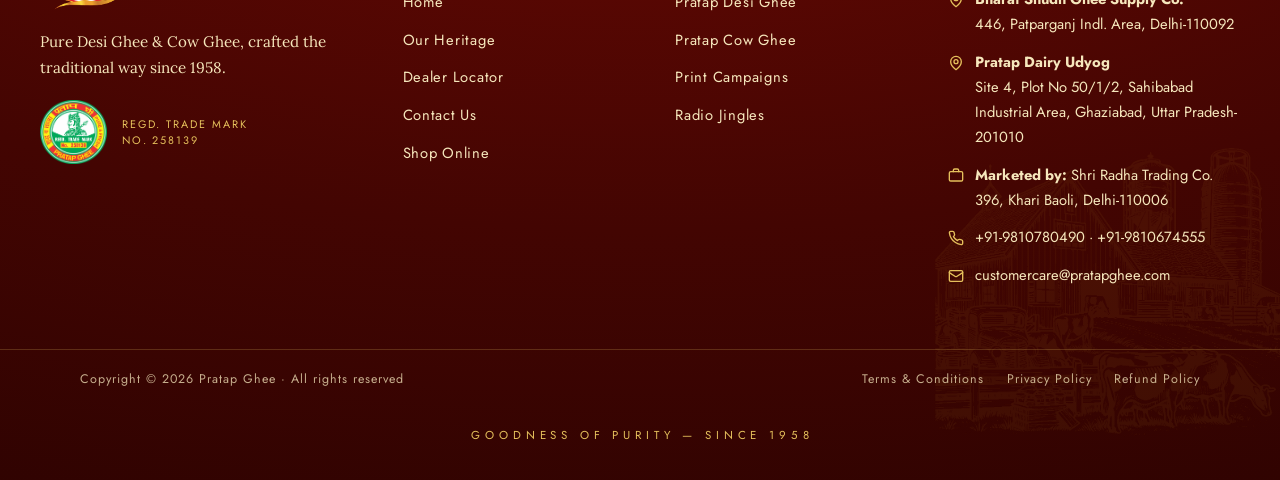
==== commit 6accd5c4: "Village nostalgia layer, footer contacts, Delhi/Sahibabad unit, hero button" ====
--- a/index.html
+++ b/index.html
@@ -10,7 +10,7 @@
   <link rel="icon" type="image/png" href="assets/img/favicon.png">
   <link rel="preconnect" href="https://fonts.googleapis.com">
   <link rel="preconnect" href="https://fonts.gstatic.com" crossorigin>
-  <link href="https://fonts.googleapis.com/css2?family=Playfair+Display:ital,wght@0,600;0,700;0,800;0,900;1,600;1,700&family=Lora:ital,wght@0,400;0,500;1,400&family=Jost:wght@400;500;600;700&family=Tiro+Devanagari+Hindi&display=swap" rel="stylesheet">
+  <link href="https://fonts.googleapis.com/css2?family=Playfair+Display:ital,wght@0,600;0,700;0,800;0,900;1,600;1,700&family=Lora:ital,wght@0,400;0,500;1,400&family=Jost:wght@400;500;600;700&family=Tiro+Devanagari+Hindi&family=Kalam:wght@400;700&display=swap" rel="stylesheet">
   <link rel="stylesheet" href="css/style.css">
 </head>
 <body>
@@ -110,7 +110,7 @@
           SINCE 1958
         </div>
         <div class="hero__cta reveal" data-delay="3">
-          <a class="btn btn--gold" href="pratap-desi-ghee.html">Explore Our Ghee</a>
+          <a class="btn btn--gold" href="pratap-desi-ghee.html">Explore Pratap Ghee</a>
           <a class="btn btn--ghost-gold" href="dealer-locator.html">Find a Dealer</a>
         </div>
         <div class="hero__lineup reveal" data-delay="3">
@@ -151,6 +151,62 @@
       </div>
     </section>
 
+    <!-- THE VILLAGE IN EVERY JAR -->
+    <section class="section section--parchment flourish texture" aria-labelledby="village-h">
+      <div class="container">
+        <div class="village-grid">
+          <figure class="arch-frame reveal">
+            <img src="assets/img/village-kitchen.jpg" alt="A grandmother stirring a pot on a clay chulha while her granddaughter watches, in a warm village kitchen" loading="lazy">
+            <figcaption>&ldquo;nostalgia, served hot&rdquo;</figcaption>
+          </figure>
+          <div>
+            <p class="eyebrow eyebrow--left reveal">Gaon Ki Vo Baat</p>
+            <h2 id="village-h" class="display-lg reveal">The Village in <em class="gold-italic">Every Jar</em></h2>
+            <p class="lead reveal" data-delay="1">Before ghee came in jars, it came from village courtyards - where milk from desi cows set into curd overnight, and mornings began with the rhythm of the churn.</p>
+            <p class="reveal" data-delay="1">Pratap was born of that world, and we have never left it. Curd churned for makkhan, then simmered slow and unhurried on a gentle flame - until the aroma drifts through the whole house and everyone knows ghee is being made. One spoonful over hot rotis, and you are back in your grandmother&rsquo;s kitchen.</p>
+            <div class="jingle reveal" data-delay="2" data-title="the classic Pratap jingle">
+              <button class="jingle__play" aria-label="Play the classic Pratap jingle"></button>
+              <div class="jingle__body">
+                <p class="jingle__title">Ghee Khao Pratap &middot; The Classic Jingle</p>
+                <div class="jingle__bar" role="presentation"><div class="jingle__fill"></div></div>
+                <p class="jingle__time">0:00 / 0:00</p>
+              </div>
+              <audio src="assets/audio/pratapaudio1.aac" preload="metadata"></audio>
+            </div>
+            <p class="village-note reveal" data-delay="3">suniye - the jingle every household hummed&nbsp;&nbsp;<a href="radio.html">All Jingles</a></p>
+          </div>
+        </div>
+
+        <div class="process-row">
+          <div class="process-step reveal">
+            <div class="w-icon"><svg viewBox="0 0 64 64" fill="none" stroke="currentColor" stroke-width="2" stroke-linecap="round" stroke-linejoin="round" aria-hidden="true"><path d="M12 24l16 5-16 5zM44 24l-16 5 16 5z"/><path d="M15 34v12M22 36v10M36 36v10M43 34v12"/><path d="M44 26l7-5"/><path d="M51 21c-2-4-7-5-9-2"/><path d="M51 21c4-1 5-5 3-7"/><path d="M12 26l-5 8"/></svg></div>
+            <span class="step-no">ek</span>
+            <h3>Desi Cows</h3>
+            <p>Milk from desi cows, raised the open, village way.</p>
+          </div>
+          <div class="process-step reveal" data-delay="1">
+            <div class="w-icon"><svg viewBox="0 0 64 64" fill="none" stroke="currentColor" stroke-width="2" stroke-linecap="round" stroke-linejoin="round" aria-hidden="true"><path d="M20 38h24c0 9-5 15-12 15s-12-6-12-15z"/><path d="M32 38V8"/><path d="M24 10h16"/><path d="M18 20l14 8 14-8"/></svg></div>
+            <span class="step-no">do</span>
+            <h3>Churned Makkhan</h3>
+            <p>Set into curd overnight, churned by hand for makkhan.</p>
+          </div>
+          <div class="process-step reveal" data-delay="2">
+            <div class="w-icon"><svg viewBox="0 0 64 64" fill="none" stroke="currentColor" stroke-width="2" stroke-linecap="round" stroke-linejoin="round" aria-hidden="true"><path d="M16 22h32l-4 12c-1.4 4.6-5.6 8-12 8s-10.6-3.4-12-8z"/><path d="M24 56c0-3 3-4 3-8M32 58c-1-4 2-6 2-10M40 56c0-3-3-4-3-8"/></svg></div>
+            <span class="step-no">teen</span>
+            <h3>Slow Flame</h3>
+            <p>Simmered gently and patiently till golden and grainy.</p>
+          </div>
+          <div class="process-step reveal" data-delay="3">
+            <div class="w-icon"><svg viewBox="0 0 64 64" fill="none" stroke="currentColor" stroke-width="2" stroke-linecap="round" stroke-linejoin="round" aria-hidden="true"><path d="M14 52V32h36v20"/><path d="M14 32L32 14l18 18"/><path d="M27 52V41h10v11"/><path d="M32 14V8"/></svg></div>
+            <span class="step-no">chaar</span>
+            <h3>Gaon Se Ghar Tak</h3>
+            <p>Sealed with the same family promise, since 1958.</p>
+          </div>
+        </div>
+      </div>
+    </section>
+    <div class="warli-divider" role="img" aria-label="Warli folk art of village life - cows, huts and dancers"></div>
+
     <!-- PRODUCTS -->
     <section class="section section--parchment flourish" aria-labelledby="products-h">
       <div class="container">
@@ -312,14 +368,12 @@
       </div>
       <div class="footer-contact">
         <h4>Reach Us</h4>
-        <p><svg viewBox="0 0 24 24" fill="none" stroke="currentColor" stroke-width="2" stroke-linecap="round" stroke-linejoin="round" aria-hidden="true"><path d="M20 10c0 6-8 12-8 12s-8-6-8-12a8 8 0 0 1 16 0z"/><circle cx="12" cy="10" r="3"/></svg>Bharat Shudh Ghee Supply Co.<br>446, Patparganj Indl. Area, Delhi-110092</p>
-        <p><svg viewBox="0 0 24 24" fill="none" stroke="currentColor" stroke-width="2" stroke-linecap="round" stroke-linejoin="round" aria-hidden="true"><path d="M22 16.9v3a2 2 0 0 1-2.2 2 19.8 19.8 0 0 1-8.6-3.1 19.5 19.5 0 0 1-6-6A19.8 19.8 0 0 1 2.1 4.2 2 2 0 0 1 4.1 2h3a2 2 0 0 1 2 1.7c.13.96.36 1.9.7 2.8a2 2 0 0 1-.45 2.1L8.1 9.9a16 16 0 0 0 6 6l1.3-1.3a2 2 0 0 1 2.1-.45c.9.34 1.84.57 2.8.7A2 2 0 0 1 22 16.9z"/></svg><a href="tel:01141500143">011-41500143</a>&nbsp;&middot;&nbsp;<a href="tel:+919810674555">+91-9810674555</a></p>
+        <p><svg viewBox="0 0 24 24" fill="none" stroke="currentColor" stroke-width="2" stroke-linecap="round" stroke-linejoin="round" aria-hidden="true"><path d="M20 10c0 6-8 12-8 12s-8-6-8-12a8 8 0 0 1 16 0z"/><circle cx="12" cy="10" r="3"/></svg><span><strong>Bharat Shudh Ghee Supply Co.</strong><br>446, Patparganj Indl. Area, Delhi-110092</span></p>
+        <p><svg viewBox="0 0 24 24" fill="none" stroke="currentColor" stroke-width="2" stroke-linecap="round" stroke-linejoin="round" aria-hidden="true"><path d="M20 10c0 6-8 12-8 12s-8-6-8-12a8 8 0 0 1 16 0z"/><circle cx="12" cy="10" r="3"/></svg><span><strong>Pratap Dairy Udyog</strong><br>Site 4, Plot No 50/1/2, Sahibabad Industrial Area, Ghaziabad, Uttar Pradesh-201010</span></p>
+        <p><svg viewBox="0 0 24 24" fill="none" stroke="currentColor" stroke-width="2" stroke-linecap="round" stroke-linejoin="round" aria-hidden="true"><rect width="20" height="14" x="2" y="7" rx="2"/><path d="M16 7V5a2 2 0 0 0-2-2h-4a2 2 0 0 0-2 2v2"/></svg><span><strong>Marketed by:</strong> Shri Radha Trading Co.<br>396, Khari Baoli, Delhi-110006</span></p>
+        <p><svg viewBox="0 0 24 24" fill="none" stroke="currentColor" stroke-width="2" stroke-linecap="round" stroke-linejoin="round" aria-hidden="true"><path d="M22 16.9v3a2 2 0 0 1-2.2 2 19.8 19.8 0 0 1-8.6-3.1 19.5 19.5 0 0 1-6-6A19.8 19.8 0 0 1 2.1 4.2 2 2 0 0 1 4.1 2h3a2 2 0 0 1 2 1.7c.13.96.36 1.9.7 2.8a2 2 0 0 1-.45 2.1L8.1 9.9a16 16 0 0 0 6 6l1.3-1.3a2 2 0 0 1 2.1-.45c.9.34 1.84.57 2.8.7A2 2 0 0 1 22 16.9z"/></svg><span><a href="tel:+919810780490">+91-9810780490</a>&nbsp;&middot;&nbsp;<a href="tel:+919810674555">+91-9810674555</a></span></p>
         <p><svg viewBox="0 0 24 24" fill="none" stroke="currentColor" stroke-width="2" stroke-linecap="round" stroke-linejoin="round" aria-hidden="true"><rect width="20" height="16" x="2" y="4" rx="2"/><path d="m22 7-8.97 5.7a1.94 1.94 0 0 1-2.06 0L2 7"/></svg><a href="mailto:customercare@pratapghee.com">customercare@pratapghee.com</a></p>
-        <div class="social-row">
-          <a href="https://www.facebook.com/pratapgheeofficial" target="_blank" rel="noopener" aria-label="Pratap Ghee on Facebook"><svg viewBox="0 0 24 24" fill="currentColor" aria-hidden="true"><path d="M13.5 21v-7h2.4l.4-3h-2.8V9.1c0-.9.2-1.5 1.5-1.5h1.4V4.9c-.3 0-1.2-.1-2.2-.1-2.2 0-3.7 1.3-3.7 3.9V11H8v3h2.5v7z"/></svg></a>
-          <a href="https://www.instagram.com/pratapghee/" target="_blank" rel="noopener" aria-label="Pratap Ghee on Instagram"><svg viewBox="0 0 24 24" fill="none" stroke="currentColor" stroke-width="1.8" stroke-linecap="round" stroke-linejoin="round" aria-hidden="true"><rect width="18" height="18" x="3" y="3" rx="5"/><circle cx="12" cy="12" r="4"/><circle cx="17.2" cy="6.8" r=".9" fill="currentColor" stroke="none"/></svg></a>
-          <a href="https://www.linkedin.com/company/pratapghee" target="_blank" rel="noopener" aria-label="Pratap Ghee on LinkedIn"><svg viewBox="0 0 24 24" fill="currentColor" aria-hidden="true"><path d="M6.4 8.6H3.2V21h3.2zM4.8 3.2a1.9 1.9 0 1 0 0 3.8 1.9 1.9 0 0 0 0-3.8zM13 14.5c0-1.4.6-2.4 2-2.4s1.9 1 1.9 2.4V21H20v-6.9c0-3.2-1.7-4.7-4-4.7a3.9 3.9 0 0 0-3 1.6v-1.4H9.8V21H13z"/></svg></a>
-        </div>
+      </div>
       </div>
     </div>
     <div class="footer-bottom">
--- a/css/style.css
+++ b/css/style.css
@@ -632,6 +632,96 @@
 .field .err { display: none; font-family: var(--font-ui); font-size: .78rem; color: var(--red-accent); margin-top: .3rem; }
 .field.invalid .err { display: block; }
 .field.invalid input, .field.invalid textarea { border-color: var(--red-accent); }
+
+/* ---------- Village nostalgia layer ---------- */
+.hand { font-family: "Kalam", "Comic Sans MS", cursive; }
+
+/* handmade-paper grain on warm sections */
+.texture { position: relative; }
+.texture::after {
+  content: ""; position: absolute; inset: 0; pointer-events: none; z-index: 0;
+  opacity: .05; mix-blend-mode: multiply;
+  background-image: url("data:image/svg+xml,%3Csvg xmlns='http://www.w3.org/2000/svg' width='180' height='180'%3E%3Cfilter id='n'%3E%3CfeTurbulence type='fractalNoise' baseFrequency='.9' numOctaves='2'/%3E%3C/filter%3E%3Crect width='180' height='180' filter='url(%23n)'/%3E%3C/svg%3E");
+}
+.texture > .container { position: relative; z-index: 1; }
+
+/* jharokha arch photo frame */
+.arch-frame {
+  margin: 0; background: var(--cream-25);
+  padding: 12px 12px 0;
+  border: 1px solid color-mix(in srgb, var(--gold-500) 60%, transparent);
+  border-radius: 999px 999px 8px 8px;
+  box-shadow: 0 30px 55px -32px rgba(67, 5, 2, .5);
+  position: relative; text-align: center;
+}
+.arch-frame::before {
+  content: ""; position: absolute; left: 50%; top: -9px; transform: translateX(-50%) rotate(45deg);
+  width: 14px; height: 14px; background: linear-gradient(135deg, var(--gold-400), var(--gold-600));
+  border: 1px solid var(--gold-600);
+}
+.arch-frame img {
+  width: 100%; height: auto; object-fit: cover; aspect-ratio: 5 / 6;
+  border-radius: 999px 999px 4px 4px;
+  border: 1px solid color-mix(in srgb, var(--gold-500) 40%, transparent);
+}
+.arch-frame figcaption {
+  font-family: "Kalam", cursive; font-size: 1.1rem; color: var(--maroon-700);
+  padding: .8rem .4rem .9rem;
+}
+
+.village-grid {
+  display: grid; grid-template-columns: minmax(300px, 440px) 1fr;
+  gap: clamp(2.5rem, 5vw, 4.5rem); align-items: center;
+}
+@media (max-width: 900px) { .village-grid { grid-template-columns: 1fr; } .arch-frame { max-width: 420px; margin-inline: auto; } }
+.village-grid .jingle { max-width: 460px; margin-top: 1.6rem; }
+.village-note { font-family: "Kalam", cursive; font-size: 1.05rem; color: var(--ink-600); margin-top: 1rem; }
+.village-note a { font-family: var(--font-ui); font-size: .8rem; letter-spacing: .14em; text-transform: uppercase; font-weight: 600; }
+
+/* warli folk-art divider band */
+.warli-divider {
+  height: 74px;
+  background:
+    url("../assets/img/warli-band.svg") repeat-x center / auto 46px,
+    linear-gradient(90deg, var(--maroon-950), var(--maroon-800) 50%, var(--maroon-950));
+  border-top: 1px solid color-mix(in srgb, var(--gold-500) 55%, transparent);
+  border-bottom: 1px solid color-mix(in srgb, var(--gold-500) 55%, transparent);
+}
+
+/* village process medallions */
+.process-row {
+  display: grid; grid-template-columns: repeat(auto-fit, minmax(min(100%, 210px), 1fr));
+  gap: clamp(1.4rem, 3vw, 2.4rem);
+  margin-top: clamp(3rem, 6vw, 4.5rem);
+  padding-top: clamp(2.2rem, 4vw, 3rem);
+  border-top: 1px dashed color-mix(in srgb, var(--gold-600) 45%, transparent);
+}
+.process-step { text-align: center; }
+.process-step .w-icon {
+  width: 86px; height: 86px; margin: 0 auto 1rem; border-radius: 50%;
+  background: radial-gradient(circle at 32% 28%, var(--maroon-500), var(--maroon-900));
+  border: 2px solid var(--gold-500);
+  box-shadow: 0 0 0 5px color-mix(in srgb, var(--gold-500) 22%, transparent), 0 14px 26px -14px rgba(67, 5, 2, .7);
+  display: grid; place-items: center; color: var(--gold-300);
+}
+.process-step .w-icon svg { width: 52px; height: 52px; }
+.process-step h3 { font-family: var(--font-ui); font-size: .82rem; font-weight: 700; letter-spacing: .2em; text-transform: uppercase; color: var(--maroon-800); margin-bottom: .35rem; }
+.process-step p { font-size: .95rem; color: var(--ink-700); margin: 0; max-width: 26ch; margin-inline: auto; }
+.process-step .step-no { display: block; font-family: "Kalam", cursive; color: var(--gold-600); font-size: 1rem; margin-bottom: .3rem; }
+
+/* full-bleed farm banner (about) */
+.farm-band { position: relative; overflow: hidden; margin: 0; }
+.farm-band img { width: 100%; height: clamp(280px, 44vw, 460px); object-fit: cover; object-position: center 30%; display: block; }
+.farm-band::after {
+  content: ""; position: absolute; inset: 0;
+  background: linear-gradient(185deg, rgba(67, 5, 2, .18) 0%, transparent 35%, transparent 55%, rgba(48, 3, 1, .78) 100%);
+}
+.farm-band figcaption {
+  position: absolute; left: 0; right: 0; bottom: clamp(1.2rem, 4vw, 2.6rem); z-index: 1; text-align: center;
+  font-family: "Kalam", cursive; font-size: clamp(1.25rem, 2.6vw, 1.9rem); color: var(--cream-50);
+  text-shadow: 0 2px 14px rgba(0, 0, 0, .55);
+}
+.farm-band figcaption span { display: block; font-family: var(--font-ui); font-size: .72rem; letter-spacing: .34em; text-transform: uppercase; color: var(--gold-300); margin-top: .4rem; }
 
 /* ---------- Timeline (about) ---------- */
 .timeline { position: relative; max-width: 760px; margin-inline: auto; padding-left: 2.2rem; }
